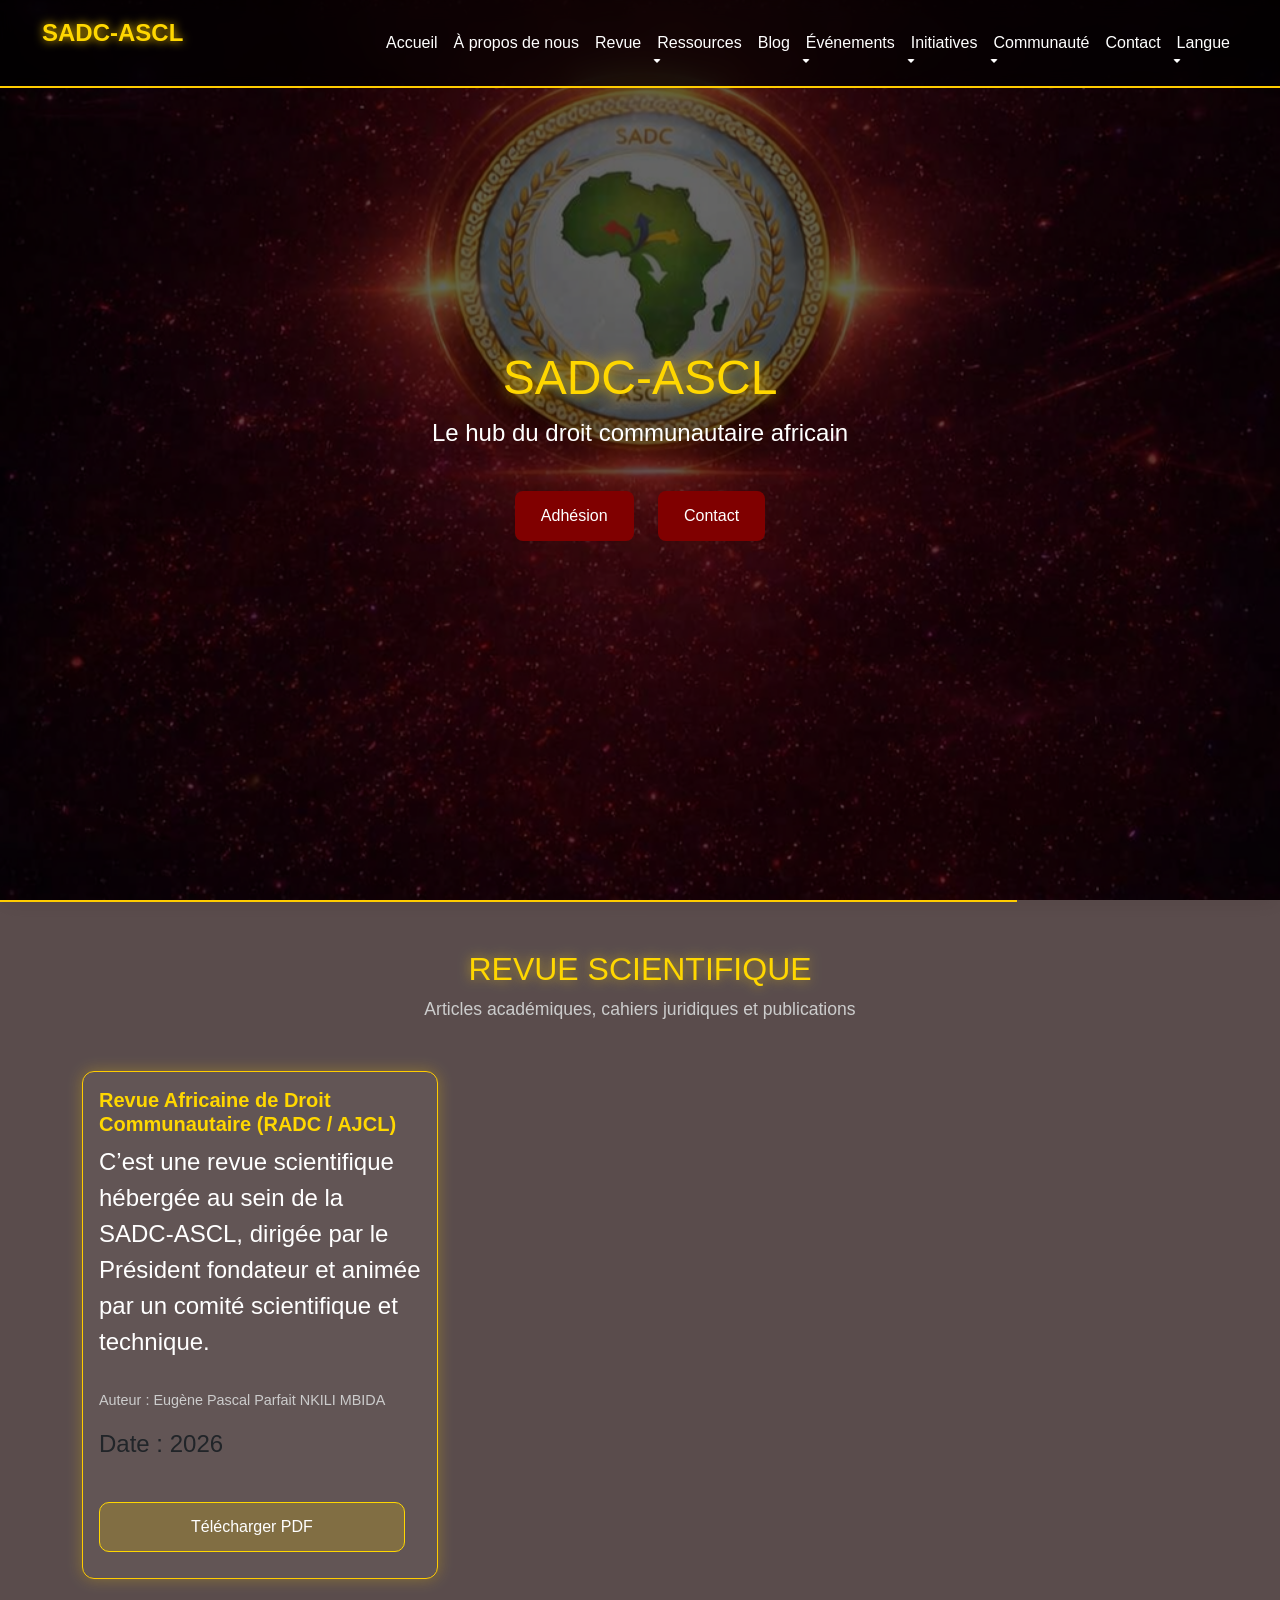
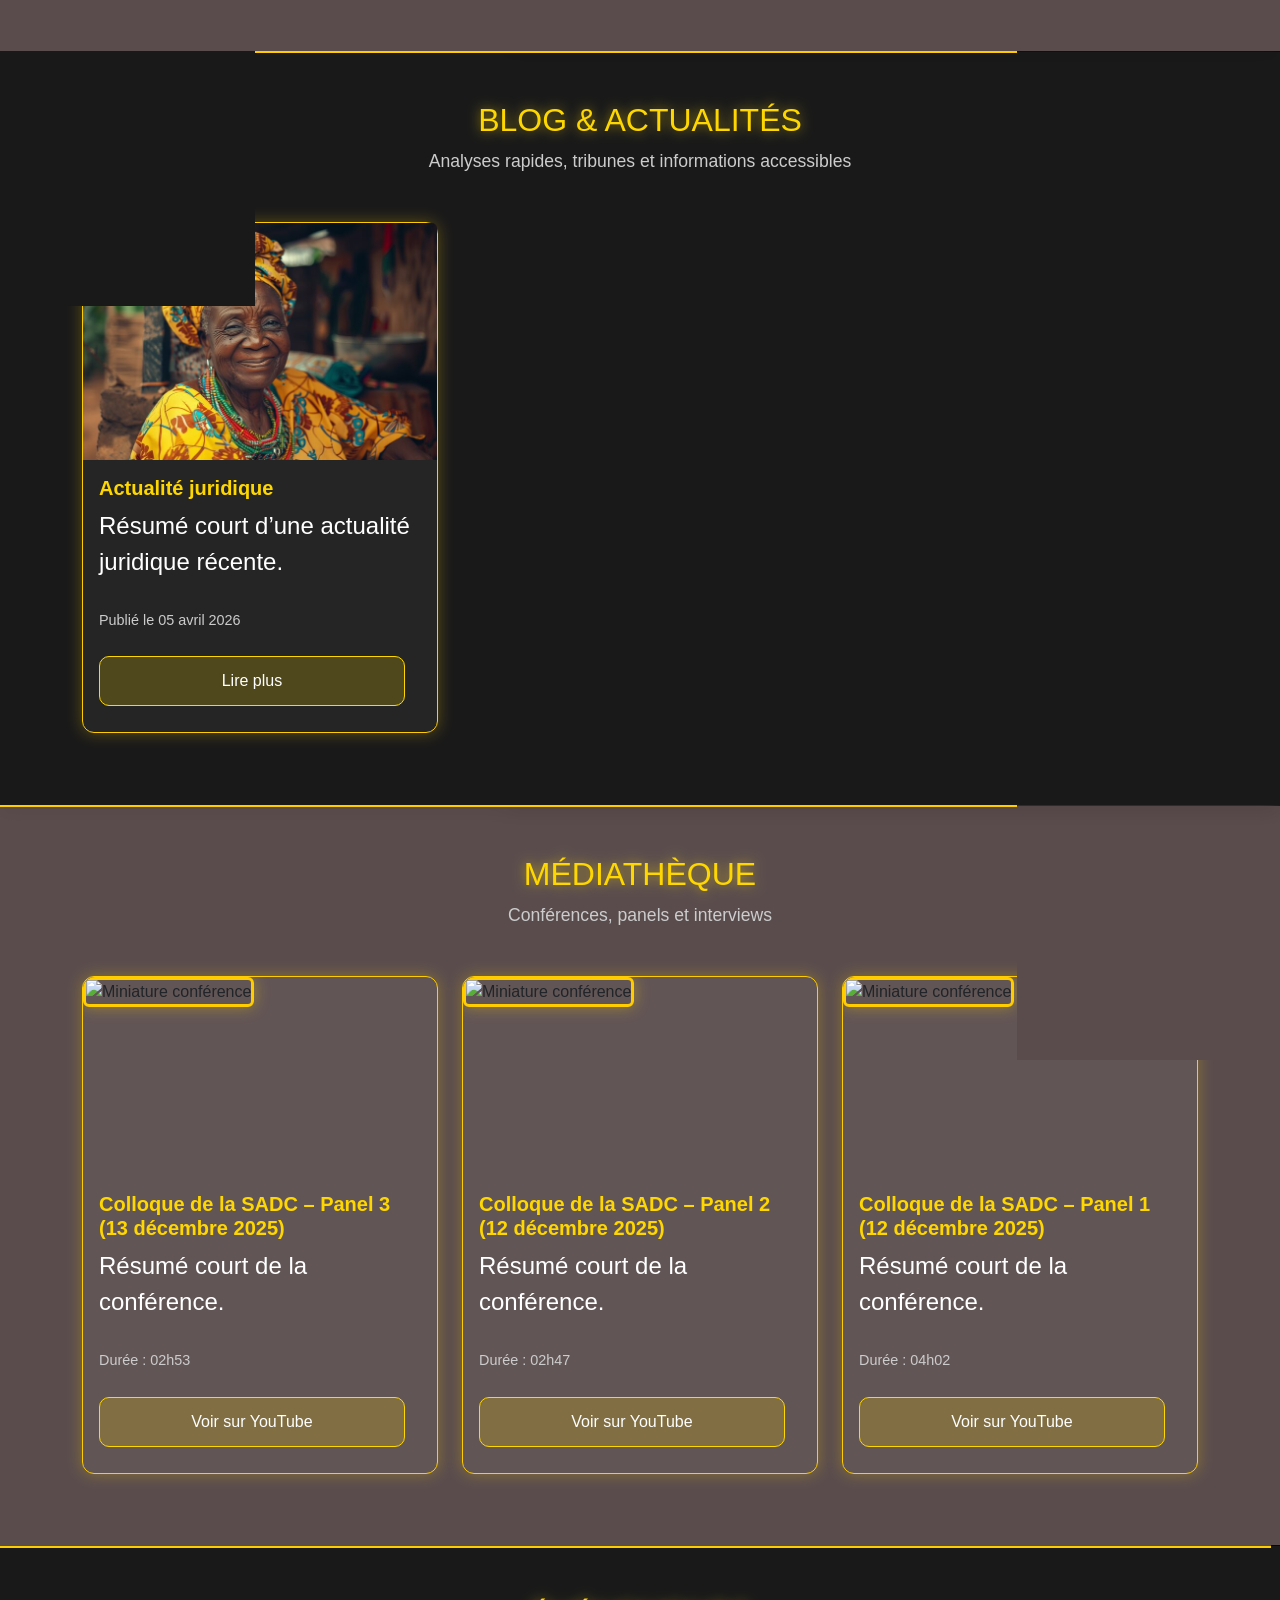
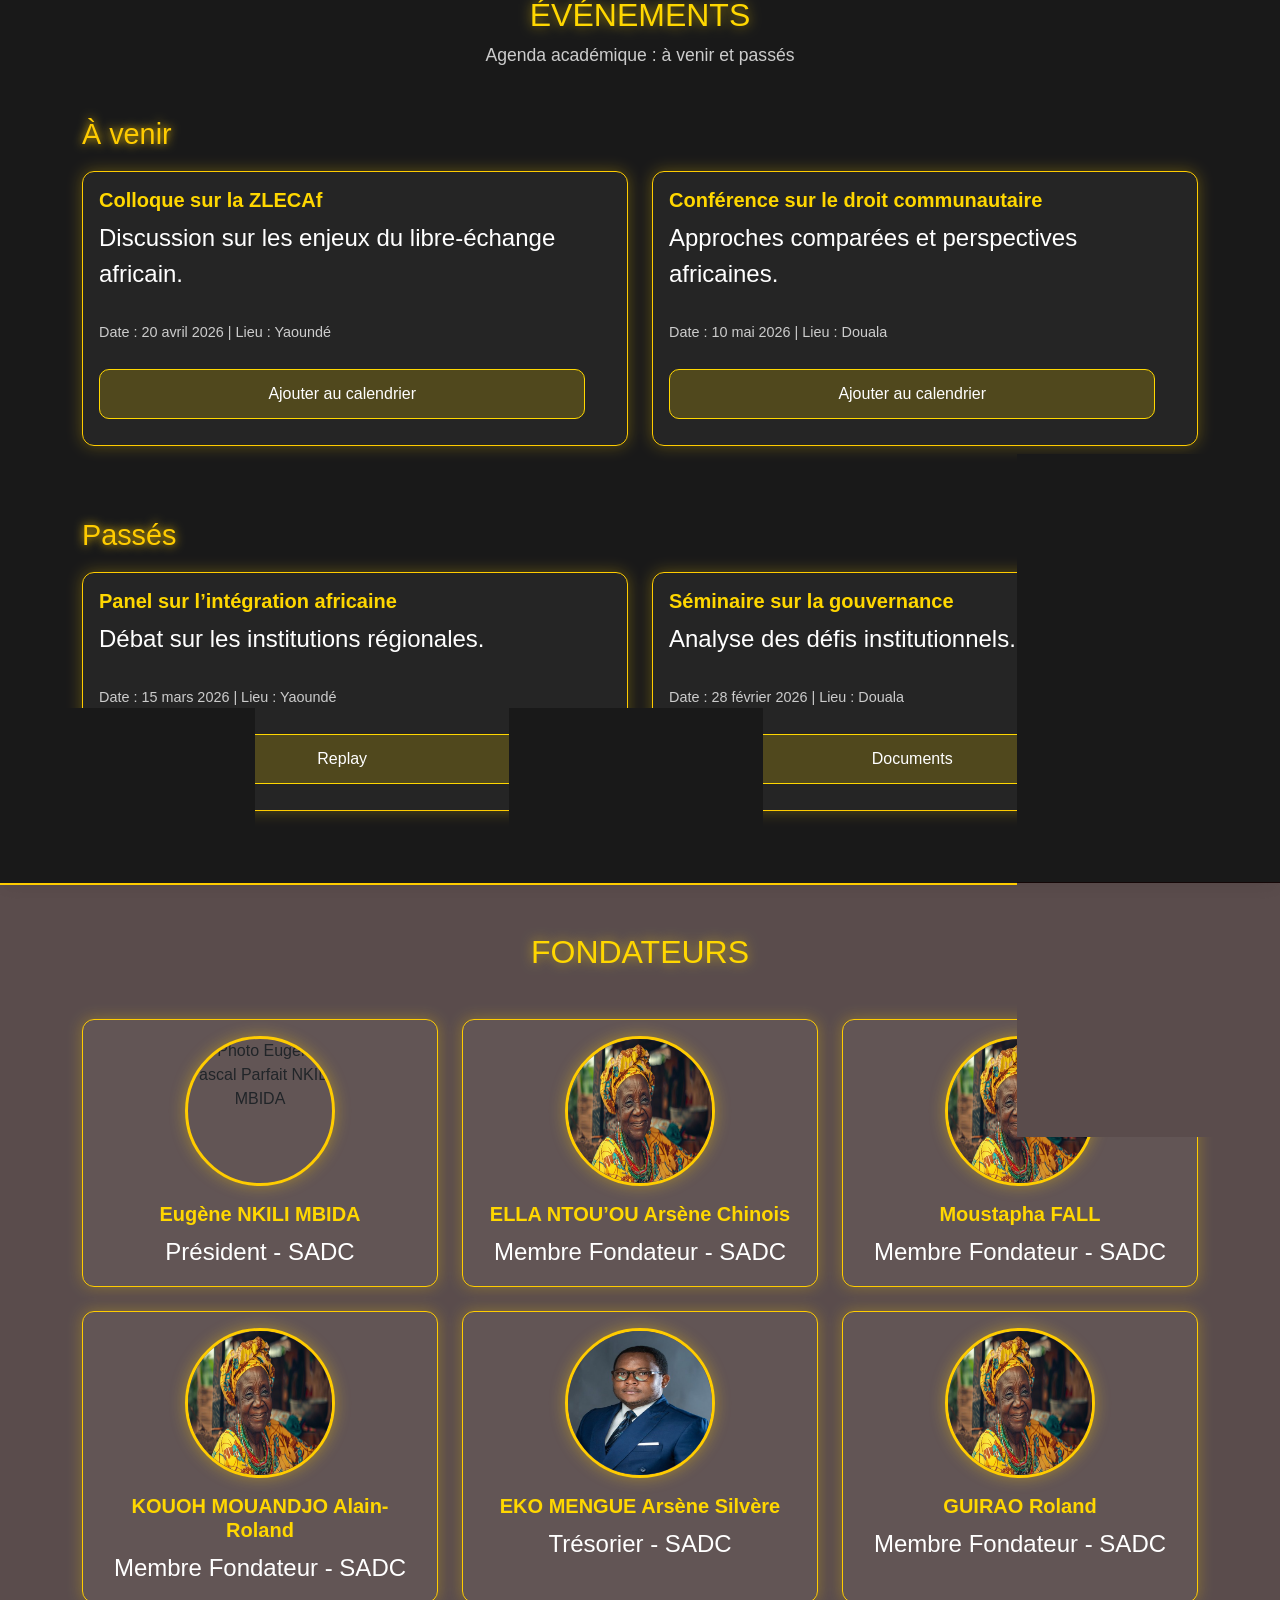
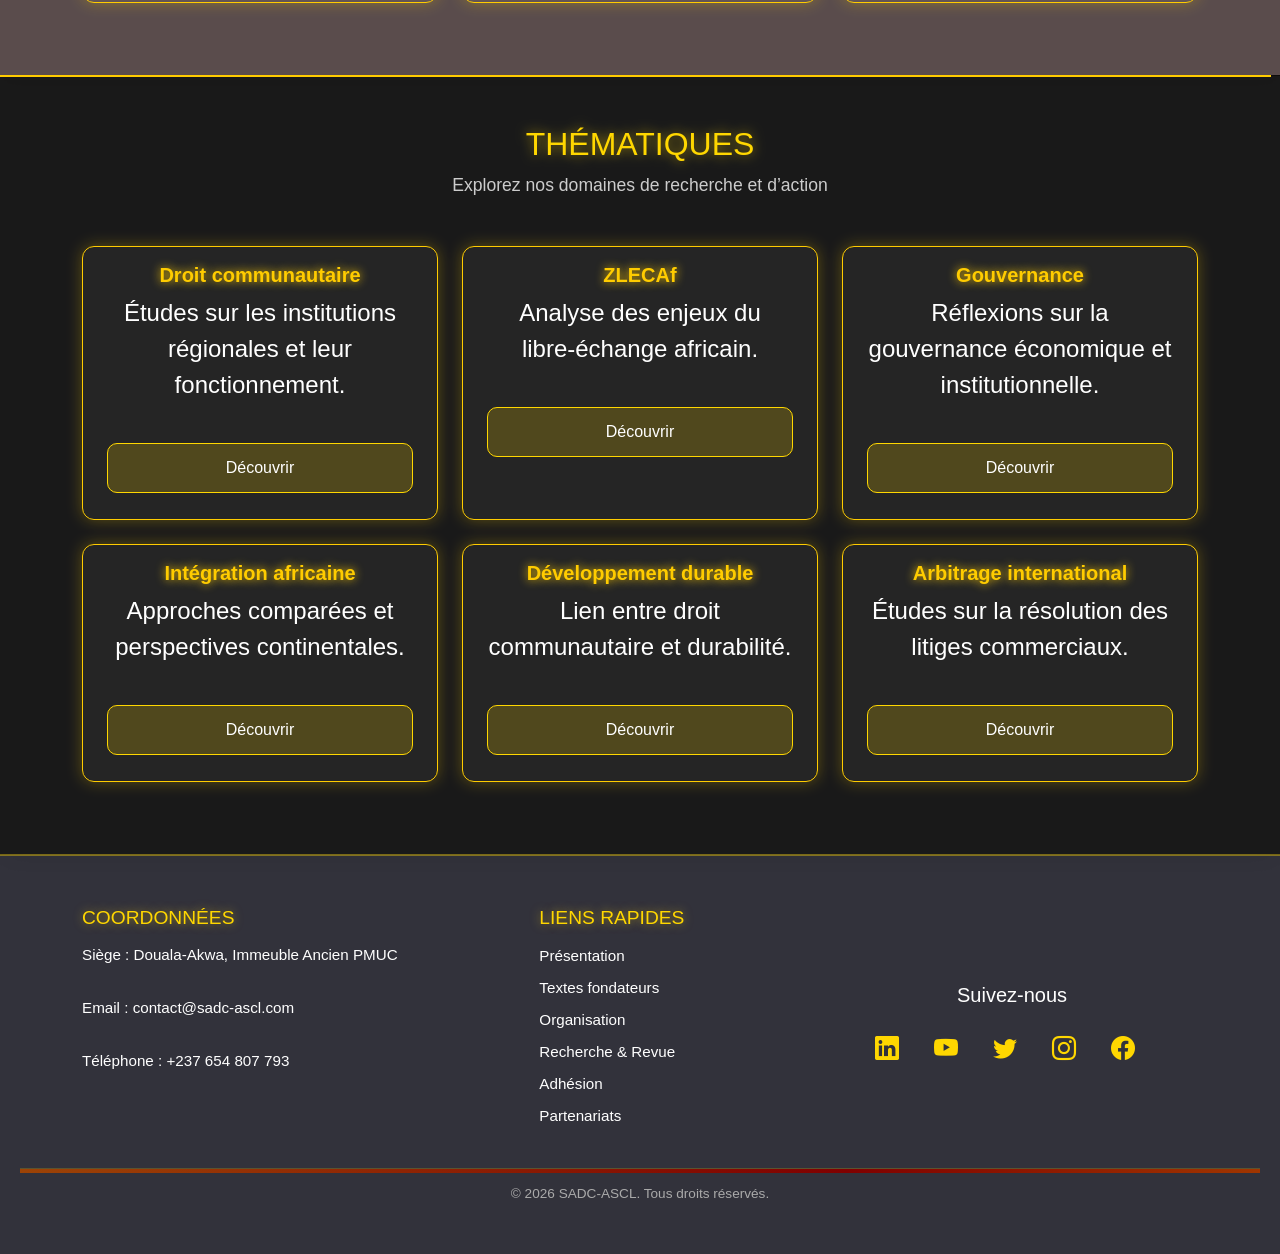
==== index.html @ ed67053f "Update index.html" ====
<!DOCTYPE html>
<html lang="fr">
<head>
    <meta charset="UTF-8">
    <meta name="viewport" content="width=device-width, initial-scale=1.0">
    <title>SADC-ASCL</title>
    <link href="https://cdn.jsdelivr.net/npm/bootstrap@5.3.2/dist/css/bootstrap.min.css" rel="stylesheet">
    <link rel="stylesheet" href="./css/style.css">
    <link rel="stylesheet" href="https://cdn.jsdelivr.net/npm/bootstrap-icons@1.11.3/font/bootstrap-icons.css">
</head>
<body> 

    <!-- Hero Section -->
    <header class="hero">
        <div class="overlay">
            <div class="hero-content">
                <h1 data-i18n="hero-title">SADC-ASCL</h1>
                <p data-i18n="hero-subtitle">Le hub du droit communautaire africain</p>
                <div class="buttons">
                    <a href="/adhesion.html" class="btn" data-i18n="adhesion">Adhésion</a>
                    <a href="/contact.html" class="btn" data-i18n="contact">Contact</a>
                </div>
            </div>
        </div>
    </header>

    <nav class="navbar navbar-expand-lg navbar-dark fixed-top custom-navbar">
        <div class="container-fluid">
            <a class="navbar-brand logo" href="#">SADC-ASCL</a>
            <button class="navbar-toggler" type="button" data-bs-toggle="collapse" data-bs-target="#navbarNav"
                aria-controls="navbarNav" aria-expanded="false" aria-label="Toggle navigation">
                <span class="navbar-toggler-icon"></span>
            </button>
            <div class="collapse navbar-collapse justify-content-end" id="navbarNav">
                <ul class="navbar-nav ms-auto">
                    <li class="nav-item"><a class="nav-link" data-i18n="accueil" href="#">Accueil</a></li>
                    <li class="nav-item"><a class="nav-link" data-i18n="apropos" href="/about.html">A propos de nous</a></li>
                    <li class="nav-item"><a class="nav-link" data-i18n="revue" href="/revue.html">Revue</a></li>
                    <li class="nav-item dropdown">
                        <a class="nav-link dropdown-toggle" data-i18n="ressources" href="" role="button" data-bs-toggle="dropdown">Ressources</a>
                        <ul class="dropdown-menu">
                            <li><a class="dropdown-item" data-i18n="mediatheque" href="/mediatheque.html">Médiathèque</a></li>
                            <li><a class="dropdown-item" data-i18n="bibliotheque" href="/bibliotheque.html">Bibliothèque</a></li>
                        </ul>
                    </li>
                    <li class="nav-item"><a class="nav-link" data-i18n="blog" href="/blog.html">Blog</a></li>
                    <!-- <li class="nav-item"><a class="nav-link" data-i18n="institutionnel" href="/institutionnel.html">Institutionnel</a></li> -->
                    <li class="nav-item dropdown">
                        <a class="nav-link dropdown-toggle" data-i18n="evenements" href="" role="button" data-bs-toggle="dropdown">Événements</a>
                        <ul class="dropdown-menu">
                            <li><a class="dropdown-item" data-i18n="evenements-permanents" href="/evenements-permanents.html">Permanents</a></li>
                            <li><a class="dropdown-item" data-i18n="evenements-occasionnels" href="/evenements-occasionnels.html">Occasionnels</a></li>
                        </ul>
                    </li>
                    <li class="nav-item dropdown">
                        <a class="nav-link dropdown-toggle" data-i18n="initiatives" href="" role="button" data-bs-toggle="dropdown">Initiatives</a>
                        <ul class="dropdown-menu">
                            <li><a class="dropdown-item" data-i18n="projets" href="/projets.html">Projets</a></li>
                            <li><a class="dropdown-item" data-i18n="formations" href="/formations.html">Formations</a></li>
                        </ul>
                    </li>
                    <li class="nav-item dropdown">
                        <a class="nav-link dropdown-toggle" data-i18n="communaute" href="" role="button" data-bs-toggle="dropdown">Communauté</a>
                        <ul class="dropdown-menu">
                            <li><a class="dropdown-item" data-i18n="adhesion" href="/adhesion.html">Adhésion</a></li>
                            <li><a class="dropdown-item" data-i18n="galerie-communautaristes" href="/intervenants.html">Galerie des communautaristes</a></li>
                        </ul>
                    </li>
                    <li class="nav-item"><a class="nav-link" data-i18n="contact" href="/contact.html">Contact</a></li>
                    <li class="nav-item dropdown">
                        <a class="nav-link dropdown-toggle" data-i18n="langue" href="#" id="langDropdown" role="button" data-bs-toggle="dropdown">🌐Langue</a>
                        <ul class="dropdown-menu">
                            <li><a class="dropdown-item" href="#" onclick="setLanguage('fr')">Français</a></li>
                            <li><a class="dropdown-item" href="#" onclick="setLanguage('en')">English</a></li>
                            <li><a class="dropdown-item" href="#" onclick="setLanguage('sw')">Swahili</a></li>
                            <li><a class="dropdown-item" href="#" onclick="setLanguage('ar')">العربية</a></li>
                        </ul>
                    </li>
                </ul>
            </div>
        </div>
    </nav>

    <!-- Section Revue -->
    <section id="revue" class="py-5 revue-section">
        <div class="container">
            <div class="text-center mb-5">
                <h2 class="section-title" data-i18n="revue-title">Revue Scientifique</h2>
                <p class="section-subtitle" data-i18n="revue-subtitle">Articles académiques, cahiers juridiques et publications</p>
            </div>

            <!-- Grille d’articles -->
            <div class="row">
                <!-- Duplique ce bloc pour chaque article -->
                <div class="col-md-4 mb-4">
                    <div class="card futuristic-card h-100">
                        <div class="card-body">
                            <h5 class="card-title" data-i18n="article-title">Revue Africaine de Droit Communautaire (RADC / AJCL)</h5>
                            <p class="card-text" data-i18n="article-summary">C’est une revue scientifique hébergée au sein de la SADC‑ASCL, dirigée par le Président fondateur et animée par un comité scientifique et technique.</p>
                            <p class="card-meta" data-i18n="article-author">Auteur : Eugène Pascal Parfait NKILI MBIDA</p>
                            <p data-i18n="article-date">Date : 2026</p>
                            <a href="" class="btn btn-custom" data-i18n="article-download">Télécharger PDF</a>
                        </div>
                    </div>
                </div> 
            </div>
        </div>
    </section>

    <!-- Section Blog -->
    <section id="blog" class="py-5 blog-section">
        <div class="container">
            <div class="text-center mb-5">
                <h2 class="section-title" data-i18n="blog-title">Blog & Actualités</h2>
                <p class="section-subtitle" data-i18n="blog-subtitle">Analyses rapides, tribunes et informations accessibles</p>
            </div>

            <div class="row">
                <!-- Exemple d’article de blog -->
                <div class="col-md-4 mb-4">
                    <div class="card futuristic-card h-100">
                        <img src="./assets/img.jpg" class="card-img-top" alt="Image article">
                        <div class="card-body">
                            <h5 class="card-title" data-i18n="blog-article1-title">Actualité juridique</h5>
                            <p class="card-text" data-i18n="blog-article1-summary">Résumé court d’une actualité juridique récente.</p>
                            <p class="card-meta" data-i18n="blog-article1-date">Publié le 05 avril 2026</p>
                            <a href="#" class="btn btn-custom" data-i18n="blog-readmore">Lire plus</a>
                        </div>
                    </div>
                </div>
            </div>
        </div>
    </section>

    <!-- Section Médiathèque -->
    <section id="mediatheque" class="py-5 mediatheque-section">
        <div class="container">
            <div class="text-center mb-5">
                <h2 class="section-title" data-i18n="mediatheque-title">Médiathèque</h2>
                <p class="section-subtitle" data-i18n="mediatheque-subtitle">Conférences, panels et interviews</p>
            </div>

            <div class="row">
                <!-- Vidéo 1 -->
                <div class="col-md-4 mb-4">
                    <div class="card futuristic-card h-100">
                        <div class="video-container">
                            <img src="./assets/Logo de la SADC.png" alt="Miniature conférence" class="img-fluid rounded futuristic-thumbnail">
                        </div>
                        <div class="card-body">
                            <h5 class="card-title" data-i18n="mediatheque-video1-title">Colloque de la SADC – Panel 3 (13 décembre 2025)</h5>
                            <p class="card-text" data-i18n="mediatheque-video1-summary">Résumé court de la conférence.</p>
                            <p class="card-meta" data-i18n="mediatheque-video1-duration">Durée : 02h53</p>
                            <a href="https://www.youtube.com/live/DxWmZ6jyuDQ?si=tzKCaST_6LSvGcA1" target="_blank" class="btn btn-custom" data-i18n="mediatheque-watch">Voir sur YouTube</a>
                        </div>
                    </div>
                </div>

                <!-- Vidéo 2 -->
                <div class="col-md-4 mb-4">
                    <div class="card futuristic-card h-100">
                        <div class="video-container">
                            <img src="./assets/Logo de la SADC.png" alt="Miniature conférence" class="img-fluid rounded futuristic-thumbnail">
                        </div>
                        <div class="card-body">
                            <h5 class="card-title" data-i18n="mediatheque-video2-title">Colloque de la SADC – Panel 2 (12 décembre 2025)</h5>
                            <p class="card-text" data-i18n="mediatheque-video2-summary">Résumé court de la conférence.</p>
                            <p class="card-meta" data-i18n="mediatheque-video2-duration">Durée : 02h47</p>
                            <a href="https://www.youtube.com/live/-2IU2ZiYaY0?si=SwjMTvfWTmywHngA" target="_blank" class="btn btn-custom" data-i18n="mediatheque-watch">Voir sur YouTube</a>
                        </div>
                    </div>
                </div>

                <!-- Vidéo 3 -->
                <div class="col-md-4 mb-4">
                    <div class="card futuristic-card h-100">
                        <div class="video-container">
                            <img src="./assets/Logo de la SADC.png" alt="Miniature conférence" class="img-fluid rounded futuristic-thumbnail">
                        </div>
                        <div class="card-body">
                            <h5 class="card-title" data-i18n="mediatheque-video3-title">Colloque de la SADC – Panel 1 (12 décembre 2025)</h5>
                            <p class="card-text" data-i18n="mediatheque-video3-summary">Résumé court de la conférence.</p>
                            <p class="card-meta" data-i18n="mediatheque-video3-duration">Durée : 04h02</p>
                            <a href="https://www.youtube.com/watch?v=m-b2nUVpsqo" target="_blank" class="btn btn-custom" data-i18n="mediatheque-watch">Voir sur YouTube</a>
                        </div>
                    </div>
                </div>
            </div>
        </div>
    </section>

    <!-- Section Événements -->
    <section id="evenements" class="py-5 evenements-section">
        <div class="container">
            <div class="text-center mb-5">
                <h2 class="section-title" data-i18n="evenements-title">Événements</h2>
                <p class="section-subtitle" data-i18n="evenements-subtitle">Agenda académique : à venir et passés</p>
            </div>

            <!-- Événements à venir -->
            <div class="mb-5">
                <h3 class="sub-block-title" data-i18n="evenements-upcoming">À venir</h3>
                <div class="row">
                    <div class="col-md-6 mb-4">
                        <div class="card futuristic-card h-100">
                            <div class="card-body">
                                <h5 class="card-title" data-i18n="evenements-upcoming1-title">Colloque sur la ZLECAf</h5>
                                <p class="card-text" data-i18n="evenements-upcoming1-summary">Discussion sur les enjeux du libre-échange africain.</p>
                                <p class="card-meta" data-i18n="evenements-upcoming1-meta">Date : 20 avril 2026 | Lieu : Yaoundé</p>
                                <a href="https://calendar.google.com/calendar/render?action=TEMPLATE&text=Colloque+ZLECAf&dates=20260420T090000/20260420T120000&details=Discussion+sur+les+enjeux+du+libre-échange+africain&location=Yaoundé"
                                    target="_blank" class="btn btn-custom" data-i18n="evenements-add-calendar">
                                    Ajouter au calendrier
                                </a>
                            </div>
                        </div>
                    </div>

                    <div class="col-md-6 mb-4">
                        <div class="card futuristic-card h-100">
                            <div class="card-body">
                                <h5 class="card-title" data-i18n="evenements-upcoming2-title">Conférence sur le droit communautaire</h5>
                                <p class="card-text" data-i18n="evenements-upcoming2-summary">Approches comparées et perspectives africaines.</p>
                                <p class="card-meta" data-i18n="evenements-upcoming2-meta">Date : 10 mai 2026 | Lieu : Douala</p>
                                <a href="https://calendar.google.com/calendar/render?action=TEMPLATE&text=Conference+Droit+Communautaire&dates=20260510T090000/20260510T120000&details=Approches+comparées+et+perspectives+africaines&location=Douala"
                                    target="_blank" class="btn btn-custom" data-i18n="evenements-add-calendar">
                                    Ajouter au calendrier
                                </a>
                            </div>
                        </div>
                    </div>
                </div>
            </div>

            <!-- Événements passés -->
            <div>
                <h3 class="sub-block-title" data-i18n="evenements-past">Passés</h3>
                <div class="row">
                    <div class="col-md-6 mb-4">
                        <div class="card futuristic-card h-100">
                            <div class="card-body">
                                <h5 class="card-title" data-i18n="evenements-past1-title">Panel sur l’intégration africaine</h5>
                                <p class="card-text" data-i18n="evenements-past1-summary">Débat sur les institutions régionales.</p>
                                <p class="card-meta" data-i18n="evenements-past1-meta">Date : 15 mars 2026 | Lieu : Yaoundé</p>
                                <a href="https://www.youtube.com/watch?v=m-b2nUVpsqo" target="_blank" class="btn btn-custom" data-i18n="evenements-replay">Replay</a>
                            </div>
                        </div>
                    </div>

                    <div class="col-md-6 mb-4">
                        <div class="card futuristic-card h-100">
                            <div class="card-body">
                                <h5 class="card-title" data-i18n="evenements-past2-title">Séminaire sur la gouvernance</h5>
                                <p class="card-text" data-i18n="evenements-past2-summary">Analyse des défis institutionnels.</p>
                                <p class="card-meta" data-i18n="evenements-past2-meta">Date : 28 février 2026 | Lieu : Douala</p>
                                <a href="#" class="btn btn-custom" data-i18n="evenements-documents">Documents</a>
                            </div>
                        </div>
                    </div>
                </div>
            </div>

        </div>
    </section>

    <!-- Fondateurs -->
    <section id="fondateurs" class="py-5 intervenants-section">  
        <div class="container">  
            <div class="text-center mb-5">  
                <h2 class="section-title" data-i18n="fondateurs_title">Fondateurs</h2>
            </div>            
            <div class="row">

                <!-- NKILI -->
                <div class="col-md-4 mb-4">
                    <div class="card futuristic-card h-100 text-center">    
                        <img src="./assets/presi_pascal.jpg" alt="Photo Eugène Pascal Parfait NKILI MBIDA"
                        class="img-fluid rounded-circle mx-auto mt-3 futuristic-thumbnail"
                        style="width:150px; height:150px;">
                        <div class="card-body">
                            <h5 class="card-title" data-i18n="">Eugène NKILI MBIDA</h5>
                            <p class="card-text" data-i18n="fondateur_nkili_poste">Président - SADC</p>
                            <!-- <button class="btn btn-custom" data-bs-toggle="modal" data-bs-target="#bioNkili" data-i18n="voir_plus">Voir plus</button> -->
                        </div>
                    </div>
                </div>

                <!-- ELLA -->
                <div class="col-md-4 mb-4">
                    <div class="card futuristic-card h-100 text-center">
                        <img src="./assets/img.jpg" alt="Photo Arsène Chinois ELLA NTOU’OU"
                        class="img-fluid rounded-circle mx-auto mt-3 futuristic-thumbnail"
                        style="width:150px; height:150px;">
                        <div class="card-body">
                            <h5 class="card-title" data-i18n="">ELLA NTOU’OU Arsène Chinois</h5>
                            <p class="card-text" data-i18n="fondateur_ella_poste">Membre Fondateur - SADC</p>
                            <!-- <button class="btn btn-custom" data-bs-toggle="modal" data-bs-target="#bioElla" data-i18n="voir_plus">Voir plus</button> -->
                        </div>
                    </div>
                </div>

                <!-- FALL -->
                <div class="col-md-4 mb-4">
                    <div class="card futuristic-card h-100 text-center">
                        <img src="./assets/img.jpg" alt="Photo Moustapha FALL"
                        class="img-fluid rounded-circle mx-auto mt-3 futuristic-thumbnail"
                        style="width:150px; height:150px;">
                        <div class="card-body">
                            <h5 class="card-title" data-i18n="">Moustapha FALL</h5>
                            <p class="card-text" data-i18n="fondateur_fall_poste">Membre Fondateur - SADC</p>
                            <!-- <button class="btn btn-custom" data-bs-toggle="modal" data-bs-target="#bioFall" data-i18n="voir_plus">Voir plus</button> -->
                        </div>
                    </div>
                </div>

                <!-- KOUOH -->
                <div class="col-md-4 mb-4">
                    <div class="card futuristic-card h-100 text-center">
                        <img src="./assets/img.jpg" alt="Photo KOUOH MOUANDJO Alain-Roland"
                        class="img-fluid rounded-circle mx-auto mt-3 futuristic-thumbnail"
                        style="width:150px; height:150px;">
                        <div class="card-body">
                            <h5 class="card-title" data-i18n="">KOUOH MOUANDJO Alain-Roland</h5>
                            <p class="card-text" data-i18n="fondateur_kouoh_poste">Membre Fondateur - SADC</p>
                            <!-- <button class="btn btn-custom" data-bs-toggle="modal" data-bs-target="#bioKouoh" data-i18n="voir_plus">Voir plus</button> -->
                        </div>
                    </div>
                </div>

                <!-- EKO -->
                <div class="col-md-4 mb-4">
                    <div class="card futuristic-card h-100 text-center">
                        <img src="./assets/treso_sadc_eko.jpg" alt="Photo EKO MENGUE Arsène Silvère"
                        class="img-fluid rounded-circle mx-auto mt-3 futuristic-thumbnail"
                        style="width:150px; height:150px;">
                        <div class="card-body">
                            <h5 class="card-title" data-i18n="">EKO MENGUE Arsène Silvère</h5>
                            <p class="card-text" data-i18n="fondateur_eko_poste">Trésorier - SADC</p>
                            <!-- <button class="btn btn-custom" data-bs-toggle="modal" data-bs-target="#bioEko" data-i18n="voir_plus">Voir plus</button> -->
                        </div>
                    </div>
                </div>

                <!-- GUIRAO -->
                <div class="col-md-4 mb-4">
                    <div class="card futuristic-card h-100 text-center">
                        <img src="./assets/img.jpg" alt="Photo GUIRAO Roland"
                        class="img-fluid rounded-circle mx-auto mt-3 futuristic-thumbnail"
                        style="width:150px; height:150px;">
                        <div class="card-body">
                            <h5 class="card-title" data-i18n="">GUIRAO Roland</h5>
                            <p class="card-text" data-i18n="fondateur_guirao_poste">Membre Fondateur - SADC</p>
                            <!-- <button class="btn btn-custom" data-bs-toggle="modal" data-bs-target="#bioGuirao" data-i18n="voir_plus">Voir plus</button> -->
                        </div>
                    </div>
                </div>
            </div>
        </div>
    </section>

<!-- Modales Fondateurs-->
    <!-- Modale NKILI -->
    <div class="modal fade" id="bioNkili" tabindex="-1" aria-hidden="true">
        <div class="modal-dialog modal-dialog-centered">
            <div class="modal-content futuristic-modal">
                <div class="modal-header">
                    <h5 class="modal-title"><strong data-i18n="nom">Nom :</strong> Eugène NKILI MBIDA</h5>
                    <button type="button" class="btn-close btn-close-white" data-bs-dismiss="modal"></button>
                </div>
                <div class="modal-body">
                    <p data-i18n="poste_president"><strong data-i18n="titre">Titre :</strong> Président - SADC │ Magistrat │ Arbitre │ Ph.D en Droit public</p>
                    <h6 data-i18n="reseaux">Réseaux sociaux :</h6>
                    <div class="social-icons">
                        <a href="#" class="social-link"><i class="bi bi-facebook"></i></a>
                        <a href="#" class="social-link"><i class="bi bi-linkedin"></i></a>
                    </div>
                    <div class="text-center mt-3">
                        <button class="btn btn-custom" data-i18n="voir-bio">Voir ma bio</button>
                    </div>
                </div>
                <div class="modal-footer">
                    <button type="button" class="btn btn-custom" data-bs-dismiss="modal" data-i18n="fermer">Fermer</button>
                </div>
            </div>
        </div>
    </div>                            

    <!-- Modale ELLA -->
    <div class="modal fade" id="bioElla" tabindex="-1" aria-hidden="true">
        <div class="modal-dialog modal-dialog-centered">
            <div class="modal-content futuristic-modal">
                <div class="modal-header">
                    <h5 class="modal-title"><strong data-i18n="nom">Nom :</strong> ELLA NTOU’OU Arsène Chinois</h5>
                    <button type="button" class="btn-close btn-close-white" data-bs-dismiss="modal"></button>
                </div>
                <div class="modal-body">
                    <p data-i18n="poste_membre"><strong>Titre :</strong> Membre Fondateur - SADC</p>
                    <h6 data-i18n="reseaux">Réseaux sociaux :</h6>
                    <div class="social-icons">
                        <a href="#" class="social-link"><i class="bi bi-facebook"></i></a>
                        <a href="#" class="social-link"><i class="bi bi-linkedin"></i></a>
                    </div>
                    <div class="text-center mt-3">
                        <button class="btn btn-custom" data-i18n="voir-bio">Voir ma bio</button>
                    </div>
                </div>
                <div class="modal-footer">
                    <button type="button" class="btn btn-custom" data-bs-dismiss="modal" data-i18n="fermer">Fermer</button>
                </div>
            </div>
        </div>
    </div>
    
    <!-- Modale Moustapha FALL -->
    <div class="modal fade" id="bioFall" tabindex="-1" aria-hidden="true">
        <div class="modal-dialog modal-dialog-centered">
            <div class="modal-content futuristic-modal">
                <div class="modal-header">
                    <h5 class="modal-title" data-i18n=""><strong>Nom :</strong> Moustapha FALL</h5>
                    <button type="button" class="btn-close btn-close-white" data-bs-dismiss="modal"></button>
                </div>
                <div class="modal-body">
                    <p data-i18n="poste_membre"><strong>Titre :</strong> Membre Fondateur - SADC</p>
                    <h6 data-i18n="reseaux">Réseaux sociaux :</h6>
                    <div class="social-icons">
                        <a href="#" class="social-link"><i class="bi bi-facebook"></i></a>
                        <a href="#" class="social-link"><i class="bi bi-linkedin"></i></a>
                    </div>
                    <div class="text-center mt-3">
                        <button class="btn btn-custom" data-i18n="voir-bio">Voir ma bio</button>
                    </div>
                </div>
                <div class="modal-footer">
                    <button type="button" class="btn btn-custom" data-bs-dismiss="modal" data-i18n="fermer">Fermer</button>
                </div>
            </div>
        </div>
    </div>

    <!-- Modale KOUOH MOUANDJO Alain-Roland -->
    <div class="modal fade" id="bioKouoh" tabindex="-1" aria-hidden="true">
        <div class="modal-dialog modal-dialog-centered">
            <div class="modal-content futuristic-modal">
                <div class="modal-header">
                    <h5 class="modal-title"><strong data-i18n="nom">Nom :</strong> KOUOH MOUANDJO Alain-Roland</h5>
                    <button type="button" class="btn-close btn-close-white" data-bs-dismiss="modal"></button>
                </div>
                <div class="modal-body">
                    <p data-i18n="poste_membre"><strong data-i18n="titre">Titre :</strong> Membre Fondateur - SADC</p>
                    <h6 data-i18n="reseaux">Réseaux sociaux :</h6>
                    <div class="social-icons">
                        <a href="#" class="social-link"><i class="bi bi-facebook"></i></a>
                        <a href="#" class="social-link"><i class="bi bi-linkedin"></i></a>
                    </div>
                    <div class="text-center mt-3">
                        <button class="btn btn-custom" data-i18n="voir-bio">Voir ma bio</button>
                    </div>
                </div>
                <div class="modal-footer">
                    <button type="button" class="btn btn-custom" data-bs-dismiss="modal" data-i18n="fermer">Fermer</button>
                </div>
            </div>
        </div>
    </div>

    <!-- Modale EKO MENGUE Arsène Silvère -->
    <div class="modal fade" id="bioEko" tabindex="-1" aria-hidden="true">
        <div class="modal-dialog modal-dialog-centered">
            <div class="modal-content futuristic-modal">
                <div class="modal-header">
                    <h5 class="modal-title"><strong data-i18n="nom">Nom :</strong> EKO MENGUE Arsène Silvère</h5>
                    <button type="button" class="btn-close btn-close-white" data-bs-dismiss="modal"></button>
                </div>
                <div class="modal-body">
                    <p  data-i18n="tresorier"><strong data-i18n="titre">Titre :</strong> Trésorier - SADC</p>
                    <h6 data-i18n="reseaux">Réseaux sociaux :</h6>
                    <div class="social-icons">
                        <a href="#" class="social-link"><i class="bi bi-facebook"></i></a>
                        <a href="#" class="social-link"><i class="bi bi-linkedin"></i></a>
                    </div>
                    <div class="text-center mt-3">
                        <button class="btn btn-custom" data-i18n="voir-bio">Voir ma bio</button>
                    </div>
                </div>
                <div class="modal-footer">
                    <button type="button" class="btn btn-custom" data-bs-dismiss="modal" data-i18n="fermer">Fermer</button>
                </div>
            </div>
        </div>
    </div>

    <!-- Modale GUIRAO Roland -->
    <div class="modal fade" id="bioGuirao" tabindex="-1" aria-hidden="true">
        <div class="modal-dialog modal-dialog-centered">
            <div class="modal-content futuristic-modal">
                <div class="modal-header">
                    <h5 class="modal-title" data-i18n=""><strong data-i18n="nom">Nom :</strong> GUIRAO Roland</h5>
                    <button type="button" class="btn-close btn-close-white" data-bs-dismiss="modal"></button>
                </div>
                <div class="modal-body">
                    <p data-i18n="poste-membre"><strong data-i18n="titre">Titre :</strong> Membre Fondateur - SADC</p>
                    <h6 reseau>Réseaux sociaux :</h6>
                    <div class="social-icons">
                        <a href="#" class="social-link"><i class="bi bi-facebook"></i></a>
                        <a href="#" class="social-link"><i class="bi bi-linkedin"></i></a>
                    </div>
                    <div class="text-center mt-3">
                        <button class="btn btn-custom">Voir ma bio</button>
                    </div>
                </div>
                <div class="modal-footer">
                    <button type="button" class="btn btn-custom" data-bs-dismiss="modal">Fermer</button>
                </div>
            </div>
        </div>
    </div>

    <!-- Section Thématiques -->
    <section id="thematiques" class="py-5 thematiques-section">
        <div class="container">
            <div class="text-center mb-5">
                <h2 class="section-title" data-i18n="thematiques-title">Thématiques</h2>
                <p class="section-subtitle" data-i18n="thematiques-subtitle">Explorez nos domaines de recherche et d’action</p>
            </div>

            <div class="row">
                <!-- Thématique 1 -->
                <div class="col-md-4 mb-4">
                    <div class="card futuristic-card h-100 text-center">
                        <div class="card-body">
                            <h5 class="card-title" data-i18n="thematiques1-title">Droit communautaire</h5>
                            <p class="card-text" data-i18n="thematiques1-summary">Études sur les institutions régionales et leur fonctionnement.</p>
                            <a href="#" class="btn btn-custom" data-i18n="thematiques-discover">Découvrir</a>
                        </div>
                    </div>
                </div>

                <!-- Thématique 2 -->
                <div class="col-md-4 mb-4">
                    <div class="card futuristic-card h-100 text-center">
                        <div class="card-body">
                            <h5 class="card-title" data-i18n="thematiques2-title">ZLECAf</h5>
                            <p class="card-text" data-i18n="thematiques2-summary">Analyse des enjeux du libre-échange africain.</p>
                            <a href="#" class="btn btn-custom" data-i18n="thematiques-discover">Découvrir</a>
                        </div>
                    </div>
                </div>

                <!-- Thématique 3 -->
                <div class="col-md-4 mb-4">
                    <div class="card futuristic-card h-100 text-center">
                        <div class="card-body">
                            <h5 class="card-title" data-i18n="thematiques3-title">Gouvernance</h5>
                            <p class="card-text" data-i18n="thematiques3-summary">Réflexions sur la gouvernance économique et institutionnelle.</p>
                            <a href="#" class="btn btn-custom" data-i18n="thematiques-discover">Découvrir</a>
                        </div>
                    </div>
                </div>
            </div>

            <div class="row">
                <!-- Thématique 4 -->
                <div class="col-md-4 mb-4">
                    <div class="card futuristic-card h-100 text-center">
                        <div class="card-body">
                            <h5 class="card-title" data-i18n="thematiques4-title">Intégration africaine</h5>
                            <p class="card-text" data-i18n="thematiques4-summary">Approches comparées et perspectives continentales.</p>
                            <a href="#" class="btn btn-custom" data-i18n="thematiques-discover">Découvrir</a>
                        </div>
                    </div>
                </div>

                <!-- Thématique 5 -->
                <div class="col-md-4 mb-4">
                    <div class="card futuristic-card h-100 text-center">
                        <div class="card-body">
                            <h5 class="card-title" data-i18n="thematiques5-title">Développement durable</h5>
                            <p class="card-text" data-i18n="thematiques5-summary">Lien entre droit communautaire et durabilité.</p>
                            <a href="#" class="btn btn-custom" data-i18n="thematiques-discover">Découvrir</a>
                        </div>
                    </div>
                </div>

                <!-- Thématique 6 -->
                <div class="col-md-4 mb-4">
                    <div class="card futuristic-card h-100 text-center">
                        <div class="card-body">
                            <h5 class="card-title" data-i18n="thematiques6-title">Arbitrage international</h5>
                            <p class="card-text" data-i18n="thematiques6-summary">Études sur la résolution des litiges commerciaux.</p>
                            <a href="#" class="btn btn-custom" data-i18n="thematiques-discover">Découvrir</a>
                        </div>
                    </div>
                </div>
            </div>
        </div>
    </section>

    <!-- Section Footer -->
    <footer class="footer-section">
        <div class="container">
            <div class="footer-grid">

                <!-- Colonne 2 : Coordonnées -->
                <div class="footer-col">
                    <h5 data-i18n="footer-coordonnees-title">Coordonnées</h5>
                    <p data-i18n="footer-address">Siège : Douala-Akwa, Immeuble Ancien PMUC</p>
                    <p data-i18n="footer-email">Email : <a href="mailto:contact@sadc-ascl.com" class="lien">contact@sadc-ascl.com</a></p>
                    <p data-i18n="footer-phone">Téléphone : +237 654 807 793</p>
                </div>

                <!-- Colonne 3 : Liens rapides -->
                <div class="footer-col">
                    <h5 data-i18n="footer-links-title">Liens rapides</h5>
                    <ul>
                        <li><a href="#presentation" data-i18n="footer-link-presentation">Présentation</a></li>
                        <li><a href="#textes-fondateurs" data-i18n="footer-link-textes">Textes fondateurs</a></li>
                        <li><a href="#organisation" data-i18n="footer-link-organisation">Organisation</a></li>
                        <li><a href="#recherche-revue" data-i18n="footer-link-recherche">Recherche & Revue</a></li>
                        <li><a href="#adhesion" data-i18n="footer-link-adhesion">Adhésion</a></li>
                        <li><a href="#partenariats" data-i18n="footer-link-partenariats">Partenariats</a></li>
                    </ul>
                </div>

                <!-- Colonne 4 : Réseaux sociaux -->
                <div class="col-md-4 text-center d-flex flex-column justify-content-center">
                    <h5 class="mb-4 text-white" data-i18n="contact-social-title">Suivez-nous</h5>
                    <div class="social-icons">
                        <a href="https://www.linkedin.com/in/sadc-ascl-african-society-of-community-law-3615ab246?utm_source=share_via&utm_content=profile&utm_medium=member_android" target="_blank" class="social-link"><i class="bi bi-linkedin"></i></a>
                        <a href="https://youtube.com/@sadc-asclofficiel4749?si=rAg_fDlu4c8XxcBp" target="_blank" class="social-link"><i class="bi bi-youtube"></i></a>
                        <a href="" target="_blank" class="social-link"><i class="bi bi-twitter"></i></a>
                        <a href="" target="_blank" class="social-link"><i class="bi bi-instagram"></i></a>
                        <a href="https://www.facebook.com/share/1AuuCuqL3t/" target="_blank" class="social-link"><i class="bi bi-facebook"></i></a>
                    </div>
                </div>
            </div>
        </div>

        <!-- Bas de page -->
        <div class="footer-bottom text-center mt-4">
            <p data-i18n="footer-bottom">&copy; 2026 SADC-ASCL. Tous droits réservés.</p>
        </div>
    </footer>

    <script src="https://cdn.jsdelivr.net/npm/bootstrap@5.3.2/dist/js/bootstrap.bundle.min.js"></script>
    <script src="./js/script.js"></script>

</body>
</html>
---- css/style.css ----
/* _______________________________________________________________________________________ */
/*                                                                                         */
/*                                         Footer du site                                  */
/* _______________________________________________________________________________________ */

/* Footer global */
.footer-section {
  background: rgba(15, 15, 25, 0.85);
  backdrop-filter: blur(12px);
  padding: 50px 20px;
  border-top: 2px solid rgba(255, 215, 0, 0.4);
}

/* Grille */
.footer-grid {
  display: flex;
  flex-wrap: wrap;
  justify-content: space-between;
  gap: 40px;
}

/* Colonnes */
.footer-col h5 {
  color: #FFD700;
  margin-bottom: 15px;
  font-size: 1.2rem;
  text-transform: uppercase;
  text-shadow: 0 0 10px rgba(255, 215, 0, 0.5);
}

.footer-col p,
.footer-col ul li a {
  color: #ffffff;
  font-size: 0.95rem;
  text-decoration: none;
  transition: color 0.3s ease;
}

.footer-col ul {
  list-style: none;
  padding: 0;
}

.footer-col ul li {
  margin-bottom: 8px;
}

.footer-col ul li a:hover {
  color: #FFD700;
  text-shadow: 0 0 8px rgba(255, 215, 0, 0.5);
}

/* Icônes sociales */
.social-icons a {
  color: #FFD700;
  font-size: 1.5rem;
  margin-right: 15px;
  transition: transform 0.3s ease, color 0.3s ease;
}

.social-icons a:hover {
  transform: scale(1.2);
  color: #ffffff;
  text-shadow: 0 0 15px #FFD700;
}

/* Bas de page */
.footer-bottom {
  border-top: 1px solid rgba(255, 215, 0, 0.2);
  padding-top: 15px;
}

.footer-bottom p {
  color: #aaa;
  font-size: 0.85rem;
}

/* Responsive */
@media (max-width: 768px) {
  .footer-grid {
    flex-direction: column;
    align-items: center;
    text-align: center;
  }
}

/* Bandeau lumineux animé en bas du footer */
.footer-bottom {
  position: relative;
  overflow: hidden;
  border-top: 1px solid rgba(255, 215, 0, 0.2);
  padding-top: 15px;
}

.footer-bottom::before {
  content: "";
  position: absolute;
  top: 0;
  left: -200%;
  width: 400%;
  height: 4px;
  background: linear-gradient(90deg, #FFD700, #b8860b, #800000, #FFD700);
  animation: glowing-band 8s linear infinite;
}

/* Animation du bandeau */
@keyframes glowing-band {
  0% { left: -200%; }
  100% { left: 100%; }
}

/* Texte du bas de page */
.footer-bottom p {
  position: relative;
  color: #aaa;
  font-size: 0.85rem;
  margin: 0;
  z-index: 1;
}


/* ______________________________________________________________________________________ */
/*                                                                                        */
/*                                          ACCUEIL                                       */
/* ______________________________________________________________________________________ */

/* style.css */
body, html {
  margin: 0;
  padding: 0;
  font-family: Arial, sans-serif;
  color: white;
  height: 100%;
}

.lien{
  color: #fff;
  text-decoration: none;
}

.color {
  color: gold;
}
 
/* Hero Section */
.hero {
  background: url('../assets/bg.png') no-repeat center center fixed;
  background-size: cover;
  height: 100vh;
  position: relative;
}

.overlay {
  background: rgba(0, 0, 0, 0.6); /* effet sombre pour lisibilité */
  height: 100%;
  display: flex;
  justify-content: center;
  align-items: center;
}

.hero-content {
  text-align: center;
  animation: fadeIn 2s ease-in-out;
}

.logo {
  width: 150px;
  margin-bottom: 20px;
}

h1 {
  font-size: 3em;
  color: gold; /* couleur premium */
  text-shadow: 0 0 15px #ffcc00;
}

p {
  font-size: 1.5em;
  margin-bottom: 30px;
}

.buttons .btn {
  background: #800000; /* bordeaux institutionnel */
  color: white;
  padding: 12px 25px;
  margin: 10px;
  text-decoration: none;
  border-radius: 8px;
  transition: all 0.3s ease;
}

.buttons .btn:hover {
  background: #ffcc00;
  color: black;
  box-shadow: 0 0 15px #ffcc00;
}

/* Animation */
@keyframes fadeIn {
  from { opacity: 0; transform: translateY(20px); }
  to { opacity: 1; transform: translateY(0); }
}

/* Navbar futuriste */
.custom-navbar {
  background: rgba(20, 0, 0, 0.6); /* effet glassmorphism */
  backdrop-filter: blur(10px);
  padding: 10px 30px;
}

.logo {
  font-size: 1.5em;
  font-weight: bold;
  color: gold !important;
  text-shadow: 0 0 10px #ffcc00;
}

/* Liens */
.nav-link {
  color: white !important;
  font-weight: 500;
  position: relative;
  padding: 8px 15px;
  transition: all 0.3s ease;
}

/* Effet néon au hover */
.nav-link::after {
  content: "";
  position: absolute;
  bottom: 0;
  left: 0;
  width: 0%;
  height: 3px;
  background: linear-gradient(90deg, #800000, #ffcc00);
  transition: width 0.4s ease;
  border-radius: 2px;
}

.nav-link:hover::after {
  width: 100%;
}

.nav-link:hover {
  color: #ffcc00 !important;
  text-shadow: 0 0 10px #ffcc00;
  transform: translateY(-2px);
}

.navbar {
  background: rgba(0,0,0,0.7); /* semi-transparent futuriste */
  backdrop-filter: blur(10px);
  border-bottom: 2px solid #ffcc00;
}

.navbar .nav-link {
  color: #fff;
  transition: color 0.3s ease, text-shadow 0.3s ease;
}

.navbar .nav-link:hover {
  color: #ffcc00;
  text-shadow: 0 0 10px #ffcc00;
}

.dropdown-menu {
  background: rgba(20,0,0,0.9);
  border: 1px solid #ffcc00;
}
.dropdown-item {
  color: #fff;
}
.dropdown-item:hover {
  background: rgba(255,204,0,0.2);
  color: #ffcc00;
}

/* Décalage du background en mode desktop */
@media (min-width: 992px) {
  .hero {
    background-position: center -200px; /* décale le fond vers le bas */
  }
}

/* Section Revue */
.revue-section {
  background: rgba(20, 0, 0, 0.7);
  backdrop-filter: blur(10px);
  border-top: 2px solid #ffcc00;
}

.section-title {
  font-size: 2.5rem;
  color: gold;
  text-shadow: 0 0 15px #ffcc00;
}

.section-subtitle {
  color: white;
  font-size: 1.2rem;
  margin-bottom: 20px;
}

/* Barre de recherche futuriste */
.futuristic-search .form-control {
  border-radius: 8px 0 0 8px;
  background: rgba(255,255,255,0.1);
  color: white;
  border: 1px solid #ffcc00;
}

.futuristic-search .form-control::placeholder {
  color: #ddd;
}

.futuristic-search .btn-custom {
  border-radius: 0 8px 8px 0;
}

/* Cartes futuristes */
.futuristic-card {
  background: rgba(255,255,255,0.05);
  border: 1px solid #ffcc00;
  border-radius: 12px;
  box-shadow: 0 0 15px rgba(255, 204, 0, 0.3);
  transition: transform 0.3s ease, box-shadow 0.3s ease;
}

.futuristic-card:hover {
  transform: translateY(-5px);
  box-shadow: 0 0 25px rgba(255, 204, 0, 0.6);
}

.card-title {
  color: gold;
  font-weight: bold;
}

.card-text {
  color: white;
}

.card-meta {
  font-size: 0.9rem;
  color: #ccc;
  margin-bottom: 15px;
}

/* Bouton custom déjà défini */
.btn-custom {
  background: #800000;
  color: white;
  border-radius: 8px;
  transition: all 0.3s ease;
}

.btn-custom:hover {
  background: #ffcc00;
  color: black;
  box-shadow: 0 0 15px #ffcc00;
}

/* Section Blog */
.blog-section {
  background: rgba(0, 0, 0, 0.9);
  backdrop-filter: blur(10px);
  border-top: 2px solid #ffcc00;
}

.section-title {
  font-size: 2.5rem;
  color: gold;
  text-shadow: 0 0 15px #ffcc00;
}

.section-subtitle {
  color: white;
  font-size: 1.2rem;
  margin-bottom: 20px;
}

/* Cartes futuristes déjà définies */
.futuristic-card {
  background: rgba(255,255,255,0.05);
  border: 1px solid #ffcc00;
  border-radius: 12px;
  box-shadow: 0 0 15px rgba(255, 204, 0, 0.3);
  transition: transform 0.3s ease, box-shadow 0.3s ease;
}

.futuristic-card:hover {
  transform: translateY(-5px);
  box-shadow: 0 0 25px rgba(255, 204, 0, 0.6);
}

.card-title {
  color: gold;
  font-weight: bold;
}

.card-text {
  color: white;
}

.card-meta {
  font-size: 0.9rem;
  color: #ccc;
  margin-bottom: 15px;
}

/* Section Médiathèque */
.mediatheque-section {
  background: rgba(20, 0, 0, 0.7);
  backdrop-filter: blur(10px);
  border-top: 2px solid #ffcc00;
}

.video-container {
  position: relative;
  padding-bottom: 56.25%; /* ratio 16:9 */
  height: 0;
  overflow: hidden;
  border-radius: 12px;
}

.video-container iframe {
  position: absolute;
  top: 0; left: 0;
  width: 100%; height: 100%;
  border-radius: 12px;
  box-shadow: 0 0 15px rgba(255, 204, 0, 0.4);
  transition: transform 0.3s ease, box-shadow 0.3s ease;
}

.video-container iframe:hover {
  transform: scale(1.02);
  box-shadow: 0 0 25px rgba(255, 204, 0, 0.7);
}

/* Miniatures futuristes */
.futuristic-thumbnail {
  border: 2px solid #ffcc00;
  border-radius: 12px;
  box-shadow: 0 0 15px rgba(255, 204, 0, 0.4);
  transition: transform 0.3s ease, box-shadow 0.3s ease;
  width: 100%;
  /* height: 80%; */
}

.futuristic-thumbnail:hover {
  transform: scale(1.05);
  box-shadow: 0 0 25px rgba(255, 204, 0, 0.7);
}

/* Section Événements */
.evenements-section {
  background: rgba(0, 0, 0, 0.9);
  backdrop-filter: blur(10px);
  border-top: 2px solid #ffcc00;
}

.sub-block-title {
  font-size: 1.8rem;
  color: #ffcc00;
  margin-bottom: 20px;
  text-shadow: 0 0 10px #ffcc00;
}

/* Modal futuriste */
.futuristic-modal {
  background: rgba(30, 0, 0, 0.95); /* plus opaque */
  border: 2px solid #ffcc00;
  border-radius: 12px;
  box-shadow: 0 0 25px rgba(255, 204, 0, 0.6);
}

/* Inputs futuristes */
.futuristic-input {
  background: rgba(255,255,255,0.15);
  border: 1px solid #ffcc00;
  color: white;
  border-radius: 8px;
}

.futuristic-input:focus {
  background: rgba(255,255,255,0.25);
  box-shadow: 0 0 15px #ffcc00;
  border-color: #ffcc00;
}

/* Section Intervenants */
.intervenants-section {
  background: rgba(20, 0, 0, 0.7);
  backdrop-filter: blur(10px);
  border-top: 2px solid #ffcc00;
}

.futuristic-thumbnail {
  border: 3px solid #ffcc00;
  box-shadow: 0 0 15px rgba(255, 204, 0, 0.4);
  transition: transform 0.3s ease, box-shadow 0.3s ease;
}

.futuristic-thumbnail:hover {
  transform: scale(1.1);
  box-shadow: 0 0 25px rgba(255, 204, 0, 0.7);
}

.futuristic-modal {
  background: rgba(30, 0, 0, 0.95);
  border: 2px solid #ffcc00;
  border-radius: 12px;
  box-shadow: 0 0 25px rgba(255, 204, 0, 0.6);
  color: white;
}

.futuristic-modal .modal-header {
  border-bottom: 1px solid #ffcc00;
}

.futuristic-modal .modal-footer {
  border-top: 1px solid #ffcc00;
}

/* Section Thématiques */
.thematiques-section {
  background: rgba(0, 0, 0, 0.9);
  backdrop-filter: blur(10px);
  border-top: 2px solid #ffcc00;
}

.thematiques-section .card-title {
  color: #ffcc00;
  text-shadow: 0 0 10px #ffcc00;
}

/* Section Contact */
.contact-section {
  background: rgba(10, 0, 0, 0.85);
  backdrop-filter: blur(10px);
  border-top: 2px solid #ffcc00;
}

/* Icônes réseaux sociaux */
.social-icons {
  display: flex;
  justify-content: center;
  gap: 20px;
}

.social-link {
  font-size: 2rem;
  color: #ffcc00;
  transition: transform 0.3s ease, color 0.3s ease;
}

.social-link:hover {
  transform: scale(1.2);
  color: #ffffff;
  text-shadow: 0 0 15px #ffcc00;
}

/* _______________________________________________________________________________________ */
/*                                                                                         */
/*                                         A PROPOS                                        */
/* _______________________________________________________________________________________ */

/* Section À propos */
.about-section {
  background: linear-gradient(135deg, rgba(20, 20, 30, 0.9), rgba(40, 0, 60, 0.8));
  backdrop-filter: blur(10px);
  border-radius: 10px;
  padding: 60px 20px;
  color: #fff;
  border-bottom: 2px solid #ffcc00;
  border-top: 2px solid #ffcc00;
}

/* Titres */
.about-section .section-title {
  font-size: 2.5rem;
  font-weight: 700;
  color: #FFD700; /* doré */
  text-transform: uppercase;
  letter-spacing: 2px;
  margin-bottom: 20px;
}

.about-section .section-subtitle {
  font-size: 1.2rem;
  color: #e0e0e0;
  max-width: 800px;
  margin: 0 auto 40px auto;
}

/* Cartes valeurs */
.about-values {
  display: flex;
  flex-wrap: wrap;
  justify-content: center;
  gap: 25px;
}

.about-values .value-card {
  background: rgba(255, 255, 255, 0.05);
  border: 1px solid rgba(255, 215, 0, 0.4); /* doré transparent */
  border-radius: 15px;
  padding: 25px;
  width: 250px;
  text-align: center;
  transition: all 0.3s ease;
}

.about-values .value-card:hover {
  transform: translateY(-8px);
  box-shadow: 0 8px 20px rgba(255, 215, 0, 0.3);
}

.about-values .value-card h5 {
  color: #FFD700;
  font-size: 1.3rem;
  margin-bottom: 10px;
}

.about-values .value-card p {
  color: #ccc;
  font-size: 0.95rem;
}

/* Responsive */
@media (max-width: 768px) {
  .about-section {
    padding: 40px 15px;
  }
  .about-section .section-title {
    font-size: 2rem;
  }
  .about-values {
    flex-direction: column;
    align-items: center;
  }
}

/* Section Vision */
#vision {
  background: linear-gradient(135deg, rgba(30, 0, 50, 0.85), rgba(10, 10, 20, 0.9));
  backdrop-filter: blur(10px);
  border-radius: 10px;
  padding: 60px 20px;
  /* margin-top: 40px; */
  border-bottom: 2px solid #ffcc00;
}

#vision .section-title {
  font-size: 2.5rem;
  font-weight: 700;
  color: #FFD700; /* doré */
  text-transform: uppercase;
  letter-spacing: 2px;
  margin-bottom: 20px;
}

#vision .section-subtitle {
  font-size: 1.2rem;
  color: #e0e0e0;
  max-width: 800px;
  margin: 0 auto 40px auto;
}

/* Section Valeurs */
#valeurs {
  /* background: linear-gradient(135deg, rgba(40, 0, 60, 0.85), rgba(20, 20, 30, 0.9)); */
  background: linear-gradient(135deg, rgba(20, 20, 30, 0.9), rgba(40, 0, 60, 0.8));
  backdrop-filter: blur(12px);
  border-radius: 10px;
  padding: 60px 20px;
  /* margin-top: 40px; */
}

.about-values {
  display: flex;
  flex-wrap: wrap;
  justify-content: center;
  gap: 25px;
}

.value-card {
  background: rgba(255, 255, 255, 0.05);
  border: 1px solid rgba(255, 215, 0, 0.4);
  border-radius: 15px;
  padding: 25px;
  width: 250px;
  text-align: center;
  transition: all 0.3s ease;
}

.value-card:hover {
  transform: translateY(-8px);
  box-shadow: 0 8px 20px rgba(255, 215, 0, 0.3);
}

.value-card h5 {
  color: #FFD700;
  font-size: 1.3rem;
  margin-bottom: 10px;
}

.value-card p {
  color: #ccc;
  font-size: 0.95rem;
}

/* Responsive */
@media (max-width: 768px) {
  .about-values {
    flex-direction: column;
    align-items: center;
  }
}

/* Section Historique */
#historique {
  background: linear-gradient(135deg, rgba(30, 0, 50, 0.85), rgba(10, 10, 20, 0.9));
  backdrop-filter: blur(12px);
  border-radius: 10px;
  padding: 60px 20px;
  /* margin-top: 40px; */
}

/* Timeline */
.timeline {
  position: relative;
  margin: 0 auto;
  padding: 20px 0;
  max-width: 800px;
}

.timeline::before {
  content: "";
  position: absolute;
  left: 50%;
  top: 0;
  bottom: 0;
  width: 2px;
  background: #FFD700; /* ligne dorée */
  transform: translateX(-50%);
}

.timeline-item {
  position: relative;
  width: 50%;
  padding: 20px;
}

.timeline-item:nth-child(odd) {
  left: 0;
  text-align: right;
}

.timeline-item:nth-child(even) {
  left: 50%;
  text-align: left;
}

.timeline-date {
  font-weight: bold;
  color: #FFD700;
  margin-bottom: 10px;
}

.timeline-content {
  background: rgba(255, 255, 255, 0.08);
  border: 1px solid rgba(255, 215, 0, 0.4);
  border-radius: 10px;
  padding: 15px;
  color: #e0e0e0;
}

/* Responsive */
@media (max-width: 768px) {
  .timeline::before {
    left: 20px;
  }
  .timeline-item {
    width: 100%;
    padding-left: 40px;
    text-align: left !important;
  }
}

/* Section Partenariats */
#partenariats {
  background: linear-gradient(135deg, rgba(20, 20, 30, 0.9), rgba(40, 0, 60, 0.8));
  backdrop-filter: blur(12px);
  border-radius: 10px;
  padding: 60px 20px;
  /* margin-top: 40px; */
}

.partners-logos {
  display: flex;
  flex-wrap: wrap;
  justify-content: center;
  gap: 30px;
}

.partner-card {
  background: rgba(255, 255, 255, 0.08);
  border: 1px solid rgba(255, 215, 0, 0.4);
  border-radius: 15px;
  padding: 20px;
  width: 180px;
  text-align: center;
  transition: all 0.3s ease;
}

.partner-card:hover {
  transform: translateY(-6px);
  box-shadow: 0 6px 15px rgba(255, 215, 0, 0.3);
}

.partner-card img {
  max-width: 100px;
  margin-bottom: 10px;
}

.partner-card p {
  color: #FFD700;
  font-weight: 600;
  font-size: 1rem;
}

/* Responsive */
@media (max-width: 768px) {
  .partners-logos {
    flex-direction: column;
    align-items: center;
  }
}

/* Section Équipe */
#equipe {
  background: linear-gradient(135deg, rgba(30, 0, 50, 0.85), rgba(10, 10, 20, 0.9));
  backdrop-filter: blur(12px);
  border-radius: 10px;
  padding: 60px 20px;
  /* margin-top: 40px; */
}

/* Comités */
.committees {
  display: flex;
  flex-wrap: wrap;
  justify-content: center;
  gap: 25px;
}

.committee-card {
  background: rgba(255, 255, 255, 0.08);
  border: 1px solid rgba(255, 215, 0, 0.4);
  border-radius: 15px;
  padding: 20px;
  width: 280px;
  text-align: center;
  transition: all 0.3s ease;
}

.committee-card:hover {
  transform: translateY(-6px);
  box-shadow: 0 6px 15px rgba(255, 215, 0, 0.3);
}

.committee-card h3 {
  color: #FFD700;
  margin-bottom: 15px;
}

.committee-card ul {
  list-style: none;
  padding: 0;
}

.committee-card li {
  color: #e0e0e0;
  margin: 8px 0;
}

/* Intervenants */
.intervenants-grid {
  display: flex;
  flex-wrap: wrap;
  justify-content: center;
  gap: 25px;
}

.intervenant-card {
  background: rgba(255, 255, 255, 0.08);
  border: 1px solid rgba(255, 215, 0, 0.4);
  border-radius: 15px;
  padding: 15px;
  width: 180px;
  text-align: center;
  transition: all 0.3s ease;
}

.intervenant-card:hover {
  transform: translateY(-6px);
  box-shadow: 0 6px 15px rgba(255, 215, 0, 0.3);
}

.intervenant-card img {
  max-width: 100%;
  border-radius: 50%;
  margin-bottom: 10px;
}

.intervenant-card p {
  color: #FFD700;
  font-weight: 600;
}

/* Responsive */
@media (max-width: 768px) {
  .committees, .intervenants-grid {
    flex-direction: column;
    align-items: center;
  }
}

/* Section Engagement */
#engagement {
  background: linear-gradient(135deg, rgba(20, 20, 30, 0.9), rgba(40, 0, 60, 0.8));
  backdrop-filter: blur(12px);
  border-radius: 10px;
  padding: 60px 20px;
  /* margin-top: 40px; */
}

.engagement-buttons {
  display: flex;
  justify-content: center;
  gap: 20px;
}

.btn-engagement {
  background: linear-gradient(135deg, #FFD700, #b8860b);
  color: #0a0a1a;
  font-weight: 700;
  padding: 12px 30px;
  border-radius: 30px;
  text-decoration: none;
  transition: all 0.3s ease;
}

.btn-engagement:hover {
  background: linear-gradient(135deg, #b8860b, #FFD700);
  color: #fff;
  box-shadow: 0 6px 15px rgba(255, 215, 0, 0.4);
}

/* Section Textes fondateurs */
#textes-fondateurs {
  background: linear-gradient(135deg, rgba(25, 25, 35, 0.9), rgba(50, 0, 70, 0.85));
  backdrop-filter: blur(12px);
  border-radius: 12px;
  padding: 60px 20px;
  /* margin-bottom: 40px; */
  border-top: 2px solid #FFD700;
  border-bottom: 2px solid #FFD700;
}

/* Titres */
#textes-fondateurs .section-title {
  font-size: 2.5rem;
  font-weight: 700;
  color: #FFD700; /* doré */
  text-transform: uppercase;
  letter-spacing: 2px;
  margin-bottom: 20px;
  text-shadow: 0 0 15px rgba(255, 215, 0, 0.6);
}

#textes-fondateurs .section-subtitle {
  font-size: 1.2rem;
  color: #FFD700; /* doré */
  max-width: 800px;
  margin: 0 auto 40px auto;
  font-weight: 500;
}

/* Liste des documents */
#textes-fondateurs .list-group {
  max-width: 600px;
  margin: 0 auto;
}

#textes-fondateurs .list-group-item {
  background: rgba(255, 255, 255, 0.05);
  border: 1px solid rgba(255, 215, 0, 0.3);
  color: #ffffff; /* texte blanc */
  font-size: 1rem;
  font-weight: 500;
  margin-bottom: 10px;
  border-radius: 8px;
  transition: all 0.3s ease;
}

#textes-fondateurs .list-group-item:hover {
  background: rgba(255, 215, 0, 0.15);
  color: #FFD700; /* doré au hover */
  transform: translateX(5px);
  box-shadow: 0 0 12px rgba(255, 215, 0, 0.4);
}

/* Section Organisation */
#organisation {
  background: linear-gradient(135deg, rgba(25, 25, 35, 0.9), rgba(50, 0, 70, 0.85));
  backdrop-filter: blur(12px);
  border-radius: 12px;
  padding: 60px 20px;
  /* margin-bottom: 40px; */
  border-top: 2px solid #FFD700;
  border-bottom: 2px solid #FFD700;
}

/* Titres */
#organisation .section-title {
  font-size: 2.5rem;
  font-weight: 700;
  color: #FFD700; /* doré */
  text-transform: uppercase;
  letter-spacing: 2px;
  margin-bottom: 20px;
  text-shadow: 0 0 15px rgba(255, 215, 0, 0.6);
}

#organisation .section-subtitle {
  font-size: 1.2rem;
  color: #FFD700; /* doré */
  max-width: 800px;
  margin: 0 auto 40px auto;
  font-weight: 500;
}

/* Cartes organisation */
#organisation .committees {
  display: flex;
  flex-wrap: wrap;
  justify-content: center;
  gap: 30px;
}

#organisation .committee-card {
  background: rgba(255, 255, 255, 0.05);
  border: 1px solid rgba(255, 215, 0, 0.4);
  border-radius: 15px;
  padding: 25px;
  width: 300px;
  text-align: left;
  transition: all 0.3s ease;
}

#organisation .committee-card:hover {
  transform: translateY(-6px);
  box-shadow: 0 6px 20px rgba(255, 215, 0, 0.4);
}

/* Titres des cartes */
#organisation .committee-card h3 {
  color: #FFD700;
  font-size: 1.4rem;
  margin-bottom: 15px;
  text-align: center;
  text-shadow: 0 0 8px rgba(255, 215, 0, 0.5);
}

/* Texte des cartes */
#organisation .committee-card p,
#organisation .committee-card li {
  color: #ffffff; /* blanc */
  font-size: 1rem;
  line-height: 1.6;
}

/* Liste interne */
#organisation .committee-card ul {
  list-style: none;
  padding: 0;
}

#organisation .committee-card li::before {
  content: "• ";
  color: #FFD700;
  font-weight: bold;
}

/* Responsive */
@media (max-width: 768px) {
  #organisation .committees {
    flex-direction: column;
    align-items: center;
  }
  #organisation .committee-card {
    width: 100%;
    max-width: 500px;
  }
}

/* Section Recherche & Revue */
#recherche-revue {
  background: linear-gradient(135deg, rgba(20, 20, 30, 0.9), rgba(40, 0, 60, 0.85));
  backdrop-filter: blur(12px);
  border-radius: 12px;
  padding: 60px 20px;
  /* margin-bottom: 40px; */
  border-top: 2px solid #FFD700;
  border-bottom: 2px solid #FFD700;
}

/* Titres */
#recherche-revue .section-title {
  font-size: 2.5rem;
  font-weight: 700;
  color: #FFD700; /* doré */
  text-transform: uppercase;
  letter-spacing: 2px;
  margin-bottom: 20px;
  text-shadow: 0 0 15px rgba(255, 215, 0, 0.6);
}

#recherche-revue .section-subtitle {
  font-size: 1.2rem;
  color: #FFD700; /* doré */
  max-width: 800px;
  margin: 0 auto 40px auto;
  font-weight: 500;
}

/* Colonnes */
#recherche-revue .row {
  display: flex;
  flex-wrap: wrap;
  justify-content: center;
  gap: 30px;
}

#recherche-revue .col-md-6 {
  background: rgba(255, 255, 255, 0.05);
  border: 1px solid rgba(255, 215, 0, 0.4);
  border-radius: 15px;
  padding: 25px;
  flex: 1 1 45%;
  min-width: 280px;
  transition: all 0.3s ease;
}

#recherche-revue .col-md-6:hover {
  transform: translateY(-6px);
  box-shadow: 0 6px 20px rgba(255, 215, 0, 0.4);
}

/* Titres internes */
#recherche-revue h3 {
  color: #FFD700;
  font-size: 1.4rem;
  margin-bottom: 15px;
  text-align: center;
  text-shadow: 0 0 8px rgba(255, 215, 0, 0.5);
}

/* Texte interne */
#recherche-revue p {
  color: #ffffff; /* blanc */
  font-size: 1rem;
  line-height: 1.6;
  text-align: justify;
}

/* Responsive */
@media (max-width: 768px) {
  #recherche-revue .row {
    flex-direction: column;
    align-items: center;
  }
  #recherche-revue .col-md-6 {
    width: 100%;
    max-width: 500px;
  }
}

/* _______________________________________________________________________________________ */
/*                                                                                         */
/*                                         ADHESION                                        */
/* _______________________________________________________________________________________ */

/* Section Adhésion */
#adhesion {
  background: linear-gradient(135deg, rgba(25, 25, 35, 0.9), rgba(50, 0, 70, 0.85));
  backdrop-filter: blur(12px);
  border-radius: 12px;
  padding: 60px 20px;
  /* margin-bottom: 40px; */
  border-top: 2px solid #FFD700;
  border-bottom: 2px solid #FFD700;
}

/* Titres */
#adhesion .section-title {
  font-size: 2.5rem;
  font-weight: 700;
  color: #FFD700; /* doré */
  text-transform: uppercase;
  letter-spacing: 2px;
  margin-bottom: 20px;
  text-shadow: 0 0 15px rgba(255, 215, 0, 0.6);
}

#adhesion .section-subtitle {
  font-size: 1.2rem;
  color: #FFD700; /* doré */
  max-width: 800px;
  margin: 0 auto 40px auto;
  font-weight: 500;
}

/* Liste des conditions */
#adhesion .list-group {
  max-width: 400px;
  margin: 0 auto 30px auto;
}

#adhesion .list-group-item {
  background: rgba(255, 255, 255, 0.05);
  border: 1px solid rgba(255, 215, 0, 0.4);
  color: #ffffff; /* blanc */
  font-size: 1rem;
  font-weight: 500;
  border-radius: 10px;
  margin-bottom: 15px;
  transition: all 0.3s ease;
}

#adhesion .list-group-item:hover {
  background: rgba(255, 215, 0, 0.15);
  color: #FFD700; /* doré au hover */
  transform: translateX(5px);
  box-shadow: 0 0 15px rgba(255, 215, 0, 0.4);
}

/* Boutons */
#adhesion .btn-engagement {
  background: linear-gradient(135deg, #FFD700, #b8860b);
  color: #0a0a1a;
  font-weight: 700;
  padding: 12px 30px;
  border-radius: 30px;
  text-decoration: none;
  transition: all 0.3s ease;
  margin: 10px;
}

#adhesion .btn-engagement:hover {
  background: linear-gradient(135deg, #b8860b, #FFD700);
  color: #fff;
  box-shadow: 0 6px 15px rgba(255, 215, 0, 0.4);
}

/* Responsive */
@media (max-width: 768px) {
  #adhesion .list-group {
    width: 100%;
  }
  #adhesion .btn-engagement {
    display: block;
    width: 100%;
    max-width: 300px;
    margin: 10px auto;
  }
}

.adhesion-section {
  background: rgba(25, 25, 35, 0.85);
  backdrop-filter: blur(12px);
  border-radius: 20px;
  padding: 50px;
  color: #fff;
}

.section-title {
  color: #FFD700;
  font-size: 2rem;
  text-transform: uppercase;
  text-shadow: 0 0 12px rgba(255, 215, 0, 0.6);
}

.section-subtitle {
  color: #ccc;
  font-size: 1.1rem;
  margin-bottom: 30px;
}

.adhesion-form h4 {
  color: #FFD700;
  margin-top: 30px;
  margin-bottom: 15px;
  text-shadow: 0 0 8px rgba(255, 215, 0, 0.5);
}

.adhesion-form .form-group {
  margin-bottom: 20px;
}

.adhesion-form label {
  display: block;
  font-weight: 600;
  color: #FFD700;
  margin-bottom: 8px;
}

.adhesion-form input,
.adhesion-form select,
.adhesion-form textarea {
  width: 100%;
  padding: 12px;
  border: 1px solid rgba(255, 215, 0, 0.4);
  border-radius: 10px;
  background: rgba(255, 255, 255, 0.08);
  color: #fff;
}

.adhesion-form input:focus,
.adhesion-form select:focus,
.adhesion-form textarea:focus {
  outline: none;
  border-color: #FFD700;
  box-shadow: 0 0 10px rgba(255, 215, 0, 0.6);
}

.btn-engagement {
  display: inline-block;
  margin: 10px;
  padding: 12px 25px;
  background: linear-gradient(90deg, #800000, #FFD700);
  color: #fff;
  font-weight: 600;
  border-radius: 30px;
  text-decoration: none;
  transition: all 0.3s ease;
}

.btn-engagement:hover {
  background: linear-gradient(90deg, #FFD700, #800000);
  transform: scale(1.05);
  box-shadow: 0 0 15px #FFD700;
}

/* Bordures dorées pour le bloc de paiement */
.border-gold {
    border: 1px solid rgba(255, 204, 0, 0.4);
    background: rgba(255, 255, 255, 0.03);
    border-radius: 10px;
}

.text-gold {
    color: #ffcc00;
}

@media (min-width: 768px) {
    .border-end-gold {
        border-right: 1px solid rgba(255, 204, 0, 0.2);
    }
}

/* ------------------------ */

/* Container des onglets */
.membership-tabs {
    display: flex;
    gap: 10px;
    flex-wrap: wrap;
}

/* Cacher l'input radio réel */
.membership-tabs input[type="radio"] {
    display: none;
}

/* Design de l'onglet (Label) */
.membership-tabs label {
    padding: 10px 20px;
    border: 1px solid rgba(255, 204, 0, 0.3);
    background: rgba(255, 255, 255, 0.05);
    color: #fff;
    cursor: pointer;
    border-radius: 5px;
    transition: all 0.3s ease;
    font-size: 0.9rem;
    text-transform: uppercase;
}

/* État survolé */
.membership-tabs label:hover {
    background: rgba(255, 204, 0, 0.1);
    border-color: #ffcc00;
}

/* État sélectionné (quand le radio invisible est coché) */
.membership-tabs input[type="radio"]:checked + label {
    background: #ffcc00;
    color: #000;
    font-weight: bold;
    box-shadow: 0 0 15px rgba(255, 204, 0, 0.4);
}

/* Design de la Modale Futuriste */
.modal-futuristic {
    display: none; 
    position: fixed;
    top: 0; left: 0; width: 100%; height: 100%;
    background: rgba(0, 0, 0, 0.85);
    backdrop-filter: blur(8px);
    z-index: 9999;
    justify-content: center;
    align-items: center;
}

.modal-content-futuristic {
    background: #0a0a0a;
    border: 2px solid #FFD700;
    box-shadow: 0 0 25px rgba(255, 215, 0, 0.3);
    border-radius: 15px;
    padding: 30px;
    width: 90%;
    max-width: 500px;
    color: #fff;
    text-align: center;
}

.text-gold { color: #FFD700; }

.btn-cancel {
    background: transparent;
    border: 1px solid #800000;
    color: #fff;
    padding: 10px 25px;
    border-radius: 25px;
    cursor: pointer;
    margin-left: 10px;
    transition: 0.3s;
}

.contact-section {
  background: linear-gradient(135deg, #2c0a0a, #000);
  padding: 50px;
  border-radius: 20px;
  box-shadow: 0 0 30px rgba(255, 215, 0, 0.3);
  /* margin-top: 40px; */
}

.contact-section h2 {
  color: gold;
  font-size: 2em;
  margin-bottom: 20px;
  text-shadow: 0 0 10px gold;
  text-align: center;
}

/* Formulaire futuriste */
.futuristic-form {
  text-align: center;
}

/* Champs uniformisés */
.futuristic-form input,
.futuristic-form textarea,
.futuristic-input {
  display: block;
  width: 95%;              /* largeur uniforme */
  max-width: 500px;        /* limite pour éviter trop large */
  margin: 15px auto;       /* centrage et espacement */
  padding: 12px 15px;      /* confort de saisie */
  background: rgba(255, 255, 255, 0.05);
  border: 1px solid gold;
  border-radius: 10px;
  color: white;
  font-size: 1em;
  box-sizing: border-box;  /* inclut padding dans la largeur */
}

/* Champ message identique pour les deux blocs */
.futuristic-form textarea,
.futuristic-input[type="textarea"] {
  height: 150px;           /* hauteur fixe pour uniformité */
  resize: none;            /* empêche le redimensionnement */
}

/* Placeholders dorés translucides */
.futuristic-form input::placeholder,
.futuristic-form textarea::placeholder {
  color: rgba(255, 215, 0, 0.6);
}

/* Boutons uniformisés */
.btn-custom {
  background: rgba(255, 215, 0, 0.2);
  border: 1px solid gold;
  color: white;
  padding: 12px 25px;
  margin: 10px auto;
  cursor: pointer;
  transition: 0.3s;
  border-radius: 10px;
  display: inline-block;
  width: 95%;              /* largeur uniforme */
  max-width: 500px;        /* limite */
  text-align: center;
}

.btn-custom:hover {
  background: gold;
  color: black;
  box-shadow: 0 0 15px gold;
}

.btn-cancel:hover {
    background: rgba(128, 0, 0, 0.2);
    border-color: #ff0000;
}

.projets-section {
  background: rgba(20, 0, 0, 0.85);
  backdrop-filter: blur(12px);
  border-top: 2px solid #FFD700;
}

.project-card .futuristic-card {
  min-height: 250px;
}

.project-card .card-title {
  color: #FFD700;
  font-size: 1.2rem;
  text-shadow: 0 0 8px rgba(255, 215, 0, 0.5);
}

.project-card .card-meta {
  color: #ccc;
  font-size: 0.9rem;
}

.project-card .card-text {
  color: #fff;
}

.active-filter {
  background: gold !important;
  color: black !important;
  box-shadow: 0 0 15px gold;
}

.formations-section {
  background: rgba(20, 0, 0, 0.85);
  backdrop-filter: blur(12px);
  border-top: 2px solid #FFD700;
}

.formations-section .card-title {
  color: #FFD700;
  font-size: 1.2rem;
  text-shadow: 0 0 8px rgba(255, 215, 0, 0.5);
}

.formations-section .card-meta {
  color: #ccc;
  font-size: 0.9rem;
}
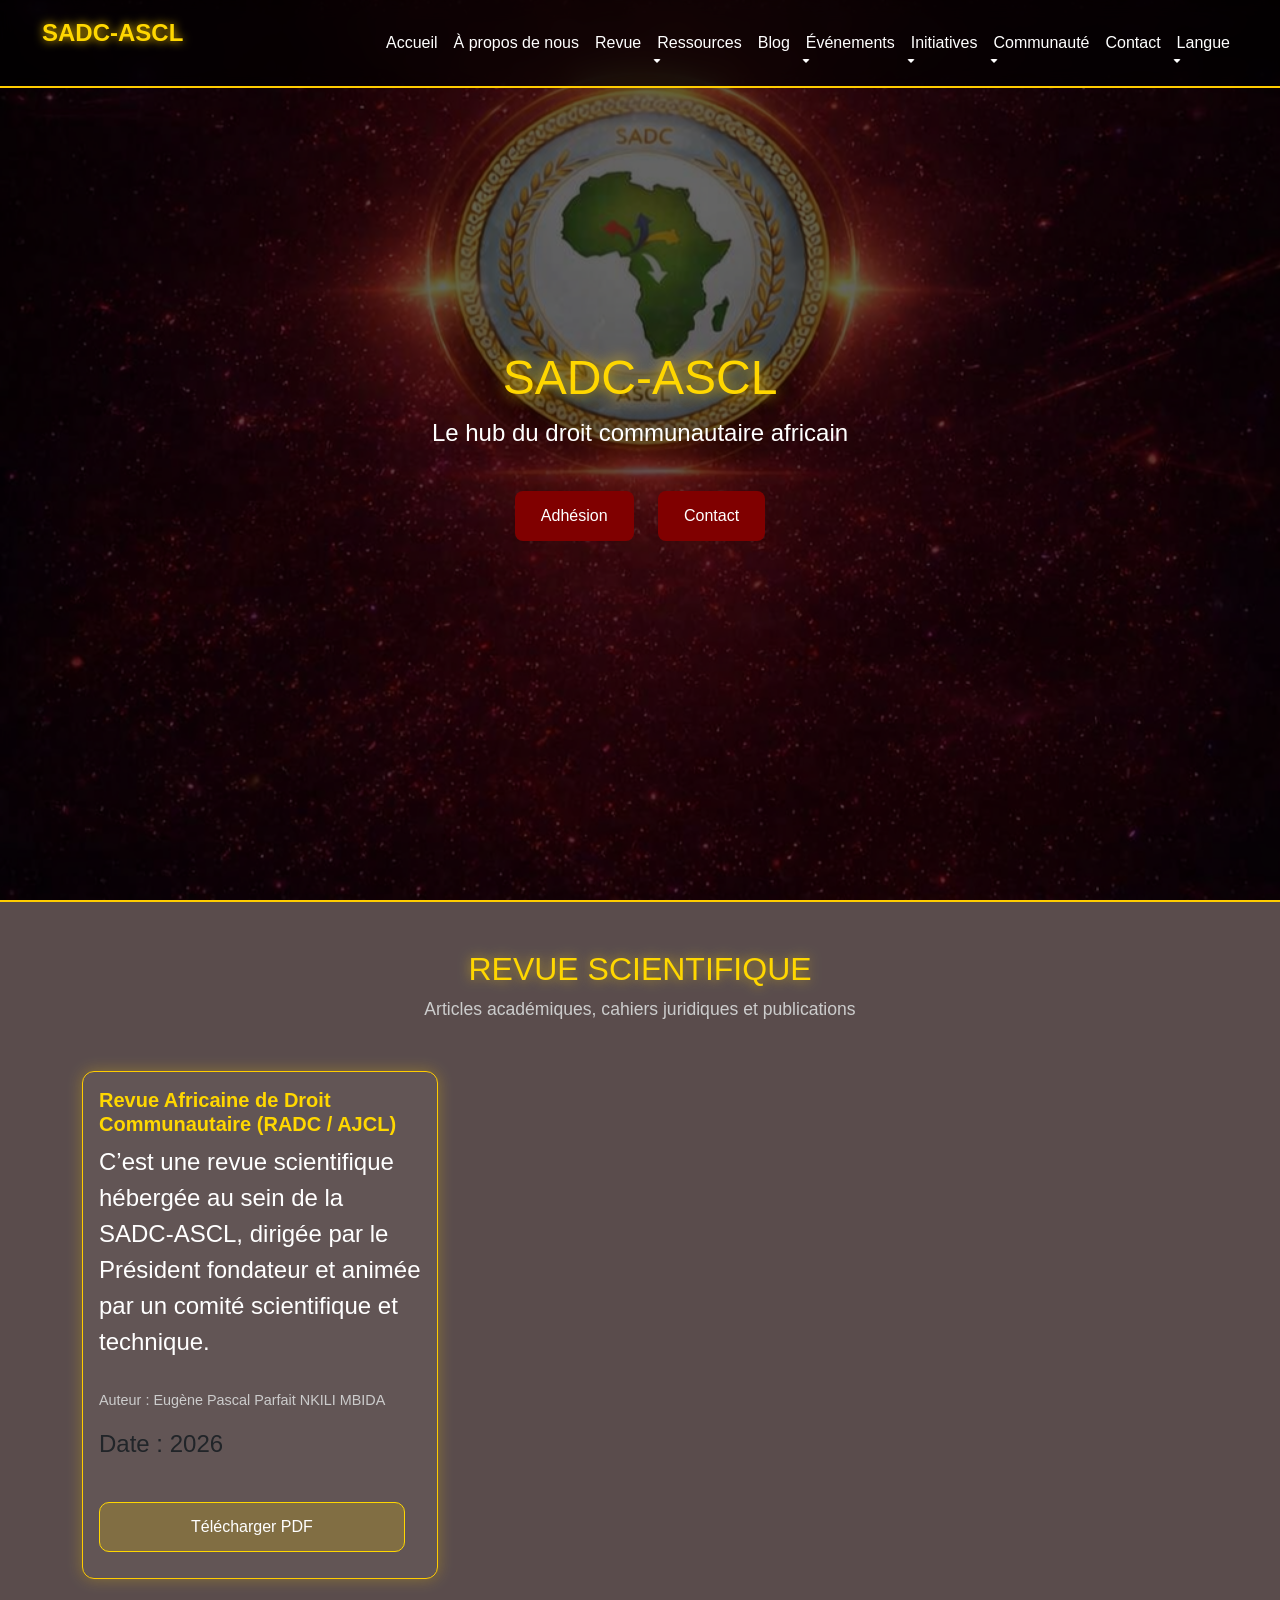
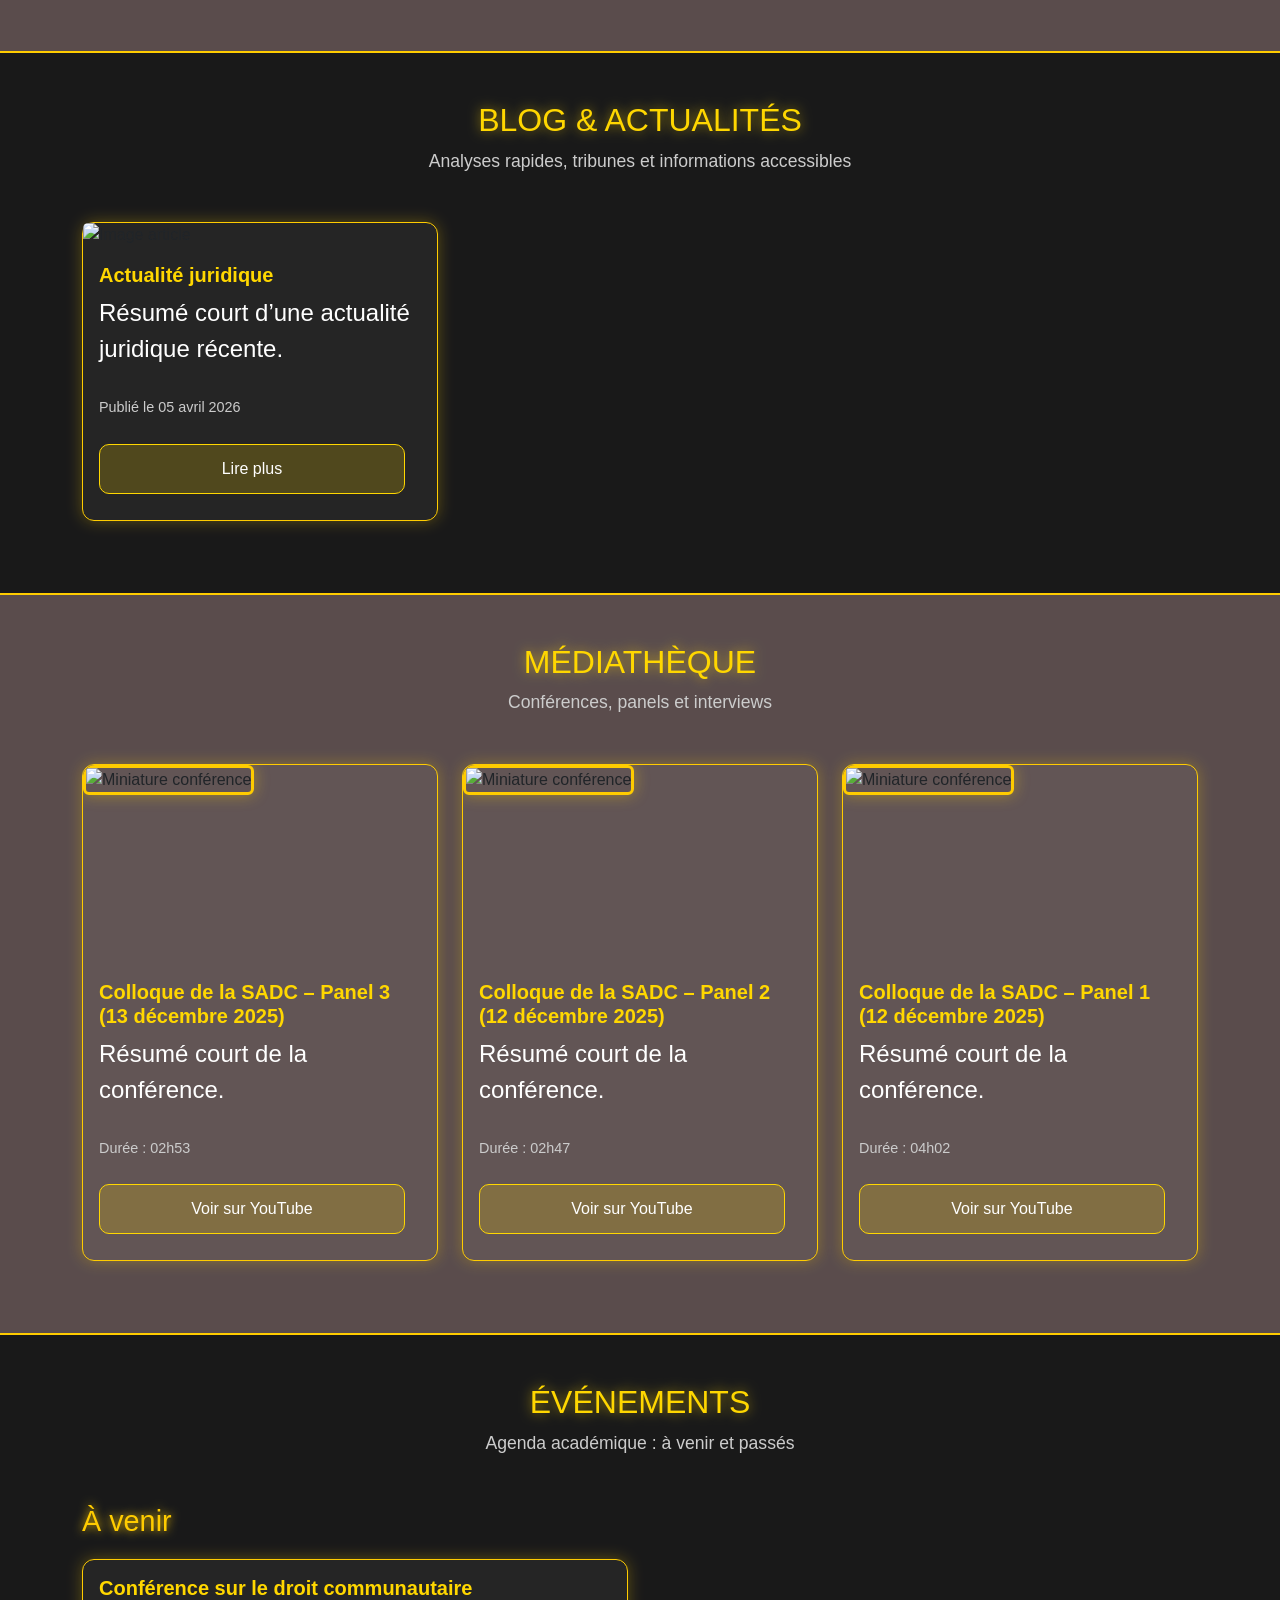
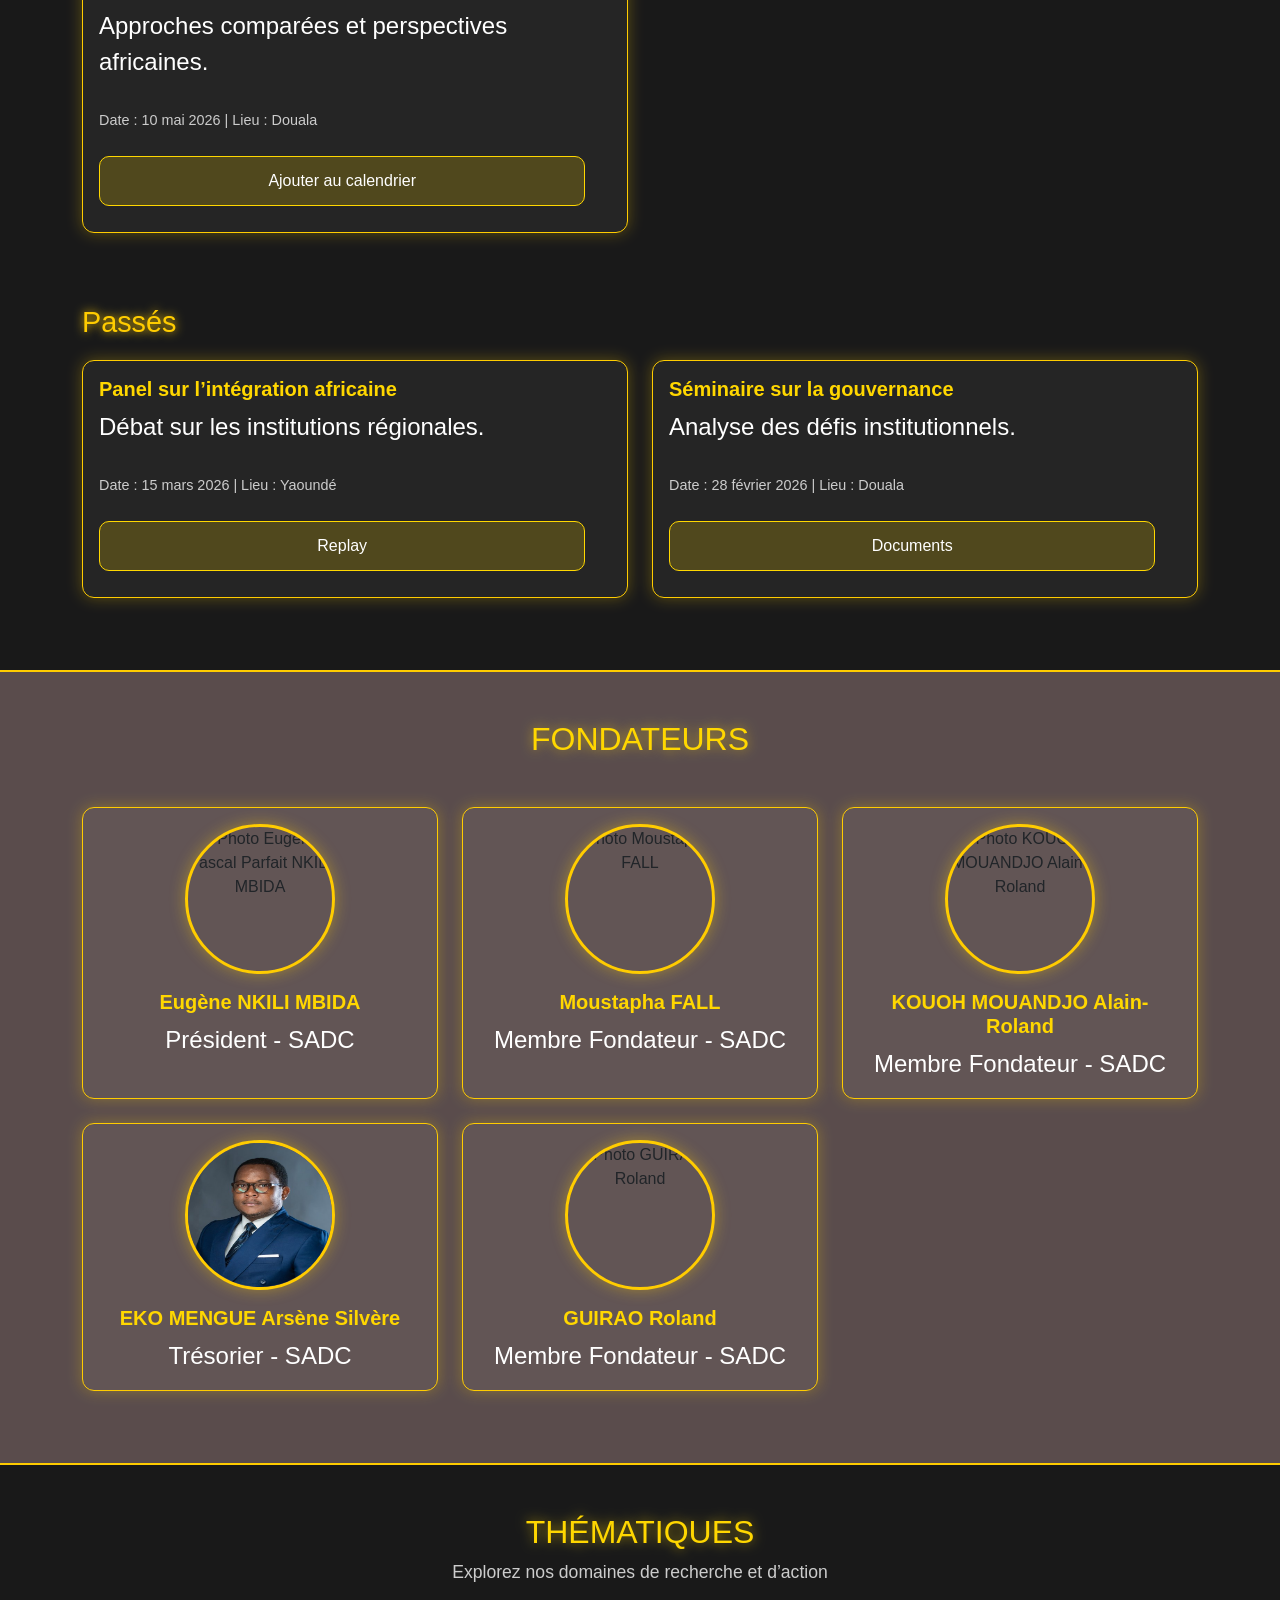
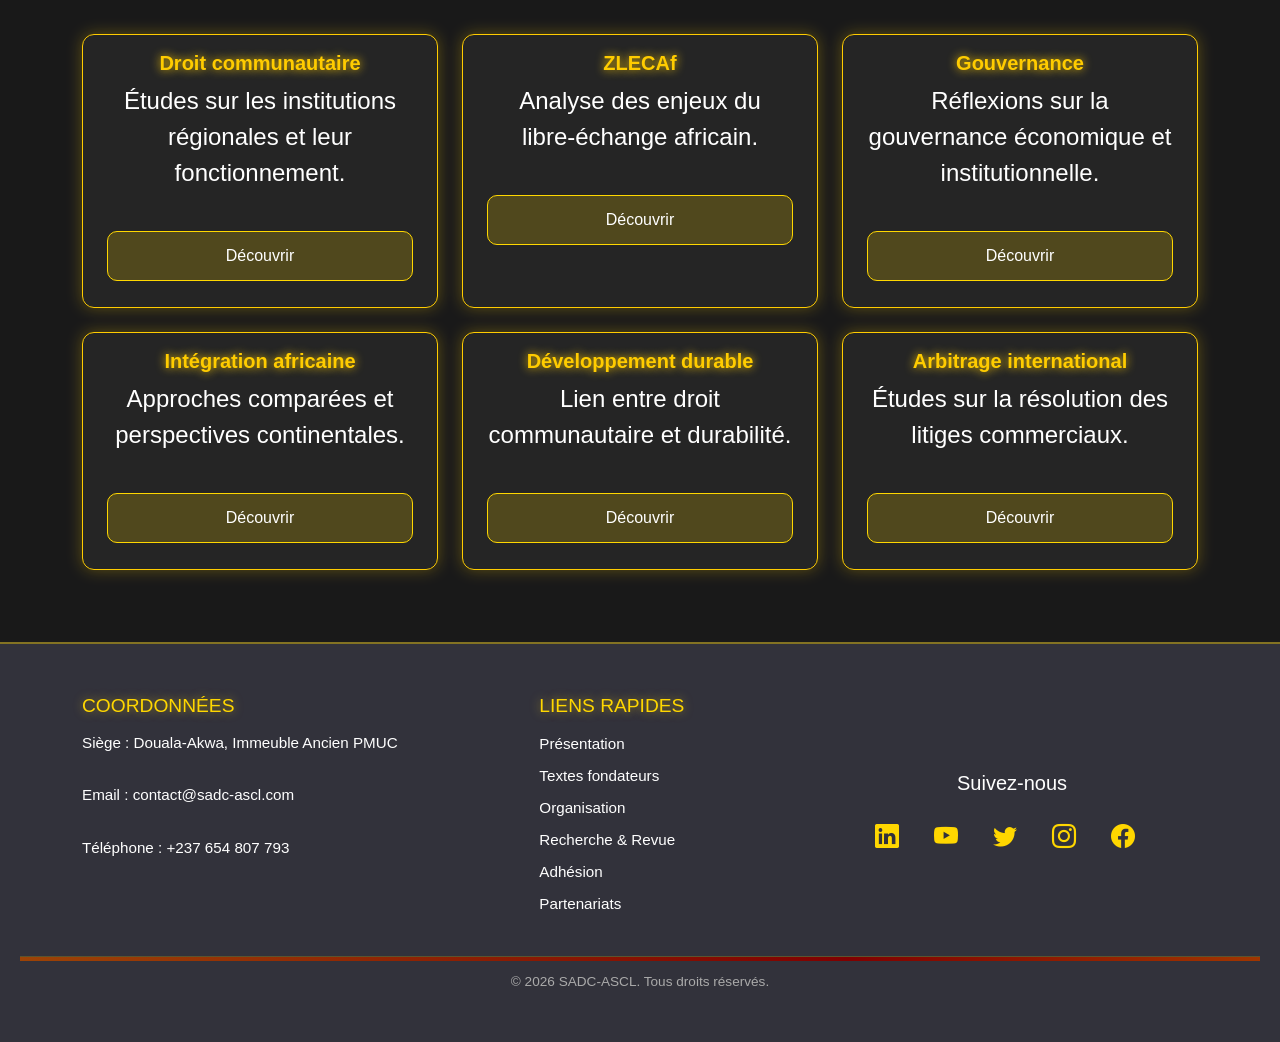
==== commit d2c3ee2d: "Update index.html" ====
--- a/index.html
+++ b/index.html
@@ -119,7 +119,7 @@
                 <!-- Exemple d’article de blog -->
                 <div class="col-md-4 mb-4">
                     <div class="card futuristic-card h-100">
-                        <img src="./assets/img.jpg" class="card-img-top" alt="Image article">
+                        <img src="./assets/Logo de la SADC.png" class="card-img-top" alt="Image article">
                         <div class="card-body">
                             <h5 class="card-title" data-i18n="blog-article1-title">Actualité juridique</h5>
                             <p class="card-text" data-i18n="blog-article1-summary">Résumé court d’une actualité juridique récente.</p>
@@ -201,7 +201,7 @@
             <div class="mb-5">
                 <h3 class="sub-block-title" data-i18n="evenements-upcoming">À venir</h3>
                 <div class="row">
-                    <div class="col-md-6 mb-4">
+                    <!-- <div class="col-md-6 mb-4">
                         <div class="card futuristic-card h-100">
                             <div class="card-body">
                                 <h5 class="card-title" data-i18n="evenements-upcoming1-title">Colloque sur la ZLECAf</h5>
@@ -213,7 +213,7 @@
                                 </a>
                             </div>
                         </div>
-                    </div>
+                    </div> -->
 
                     <div class="col-md-6 mb-4">
                         <div class="card futuristic-card h-100">
@@ -285,7 +285,7 @@
                 </div>
 
                 <!-- ELLA -->
-                <div class="col-md-4 mb-4">
+                <!-- <div class="col-md-4 mb-4">
                     <div class="card futuristic-card h-100 text-center">
                         <img src="./assets/img.jpg" alt="Photo Arsène Chinois ELLA NTOU’OU"
                         class="img-fluid rounded-circle mx-auto mt-3 futuristic-thumbnail"
@@ -293,15 +293,14 @@
                         <div class="card-body">
                             <h5 class="card-title" data-i18n="">ELLA NTOU’OU Arsène Chinois</h5>
                             <p class="card-text" data-i18n="fondateur_ella_poste">Membre Fondateur - SADC</p>
-                            <!-- <button class="btn btn-custom" data-bs-toggle="modal" data-bs-target="#bioElla" data-i18n="voir_plus">Voir plus</button> -->
-                        </div>
-                    </div>
-                </div>
+                        </div>
+                    </div>
+                </div> -->
 
                 <!-- FALL -->
                 <div class="col-md-4 mb-4">
                     <div class="card futuristic-card h-100 text-center">
-                        <img src="./assets/img.jpg" alt="Photo Moustapha FALL"
+                        <img src="./assets/image_FALL.png" alt="Photo Moustapha FALL"
                         class="img-fluid rounded-circle mx-auto mt-3 futuristic-thumbnail"
                         style="width:150px; height:150px;">
                         <div class="card-body">
@@ -315,7 +314,7 @@
                 <!-- KOUOH -->
                 <div class="col-md-4 mb-4">
                     <div class="card futuristic-card h-100 text-center">
-                        <img src="./assets/img.jpg" alt="Photo KOUOH MOUANDJO Alain-Roland"
+                        <img src="./assets/image_KOUOH.png" alt="Photo KOUOH MOUANDJO Alain-Roland"
                         class="img-fluid rounded-circle mx-auto mt-3 futuristic-thumbnail"
                         style="width:150px; height:150px;">
                         <div class="card-body">
@@ -343,7 +342,7 @@
                 <!-- GUIRAO -->
                 <div class="col-md-4 mb-4">
                     <div class="card futuristic-card h-100 text-center">
-                        <img src="./assets/img.jpg" alt="Photo GUIRAO Roland"
+                        <img src="./assets/image_GUIRAO.png" alt="Photo GUIRAO Roland"
                         class="img-fluid rounded-circle mx-auto mt-3 futuristic-thumbnail"
                         style="width:150px; height:150px;">
                         <div class="card-body">
@@ -611,11 +610,11 @@
                 <div class="footer-col">
                     <h5 data-i18n="footer-links-title">Liens rapides</h5>
                     <ul>
-                        <li><a href="#presentation" data-i18n="footer-link-presentation">Présentation</a></li>
-                        <li><a href="#textes-fondateurs" data-i18n="footer-link-textes">Textes fondateurs</a></li>
-                        <li><a href="#organisation" data-i18n="footer-link-organisation">Organisation</a></li>
-                        <li><a href="#recherche-revue" data-i18n="footer-link-recherche">Recherche & Revue</a></li>
-                        <li><a href="#adhesion" data-i18n="footer-link-adhesion">Adhésion</a></li>
+                        <li><a href="/about.html" data-i18n="footer-link-presentation">Présentation</a></li>
+                        <li><a href="/about.html" data-i18n="footer-link-textes">Textes fondateurs</a></li>
+                        <li><a href="/intervenants.html" data-i18n="footer-link-organisation">Organisation</a></li>
+                        <li><a href="/revue.html" data-i18n="footer-link-recherche">Recherche & Revue</a></li>
+                        <li><a href="/adhesion.html" data-i18n="footer-link-adhesion">Adhésion</a></li>
                         <li><a href="#partenariats" data-i18n="footer-link-partenariats">Partenariats</a></li>
                     </ul>
                 </div>
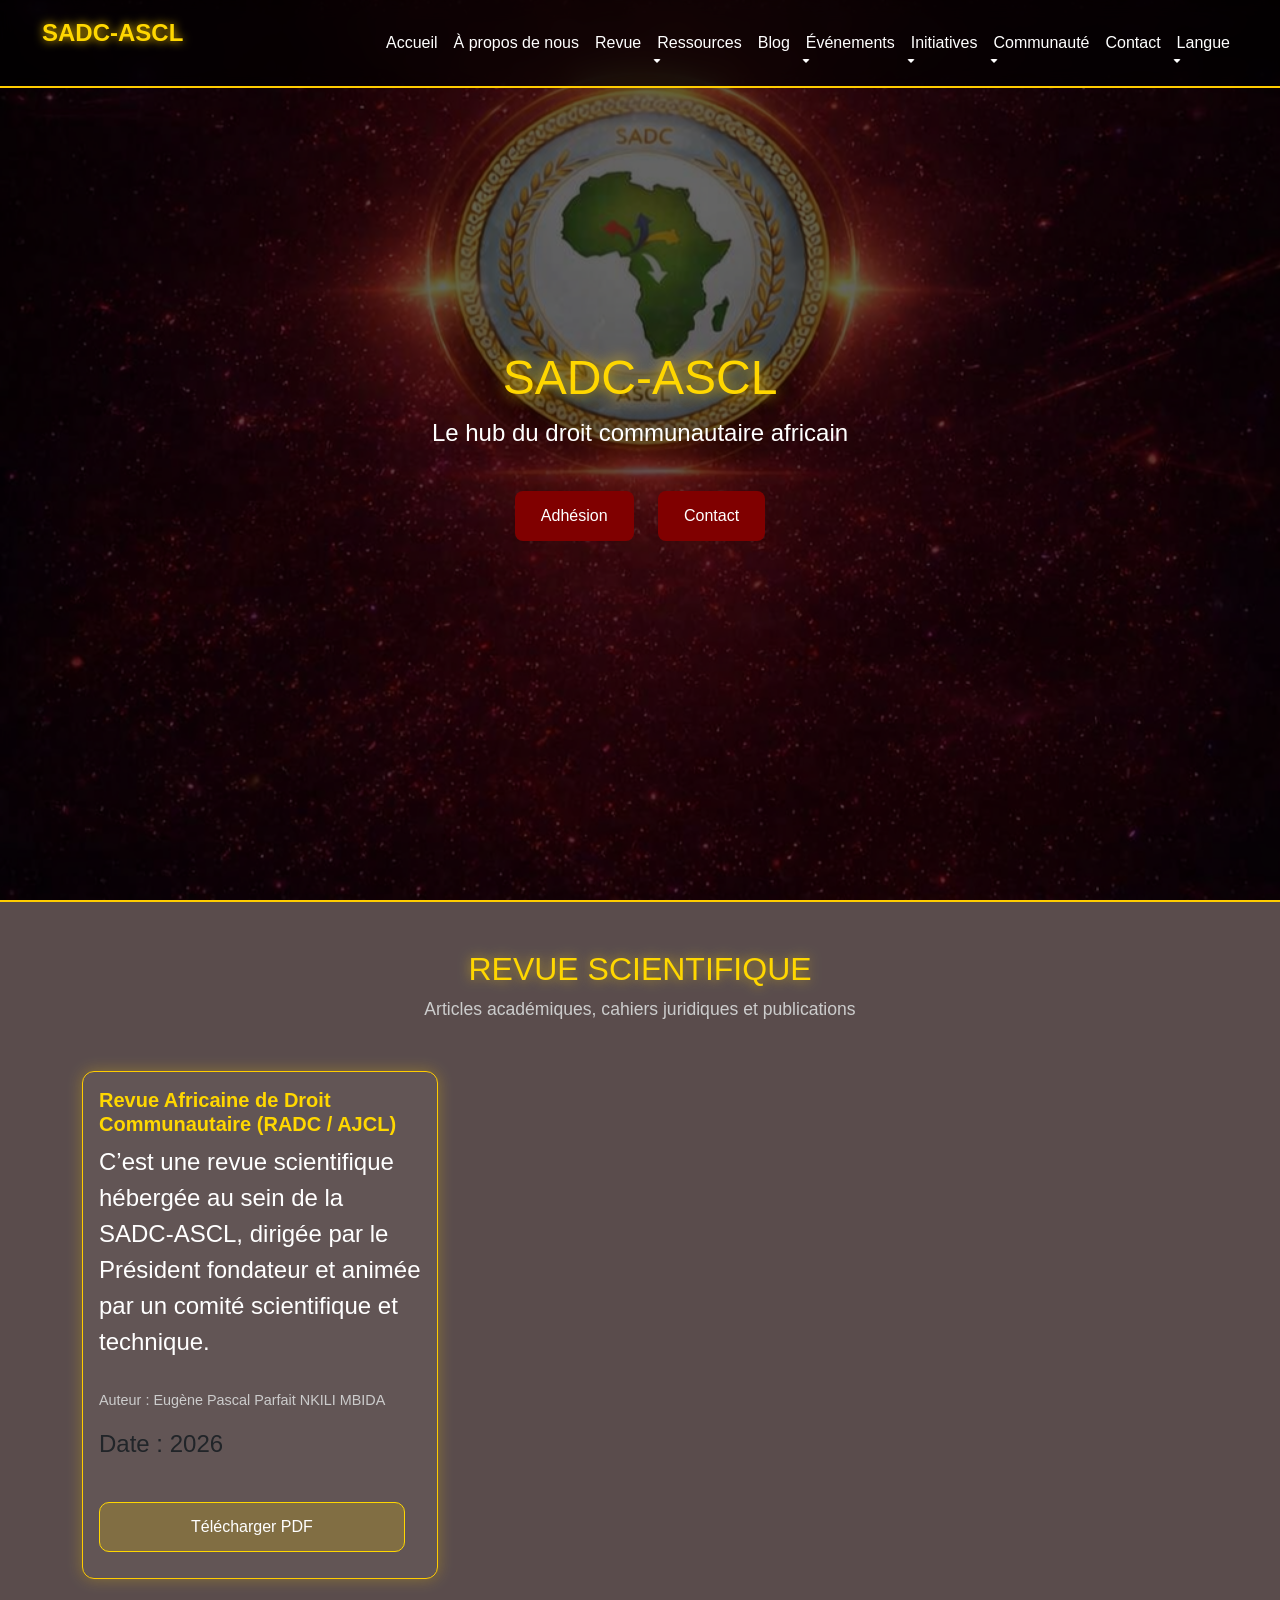
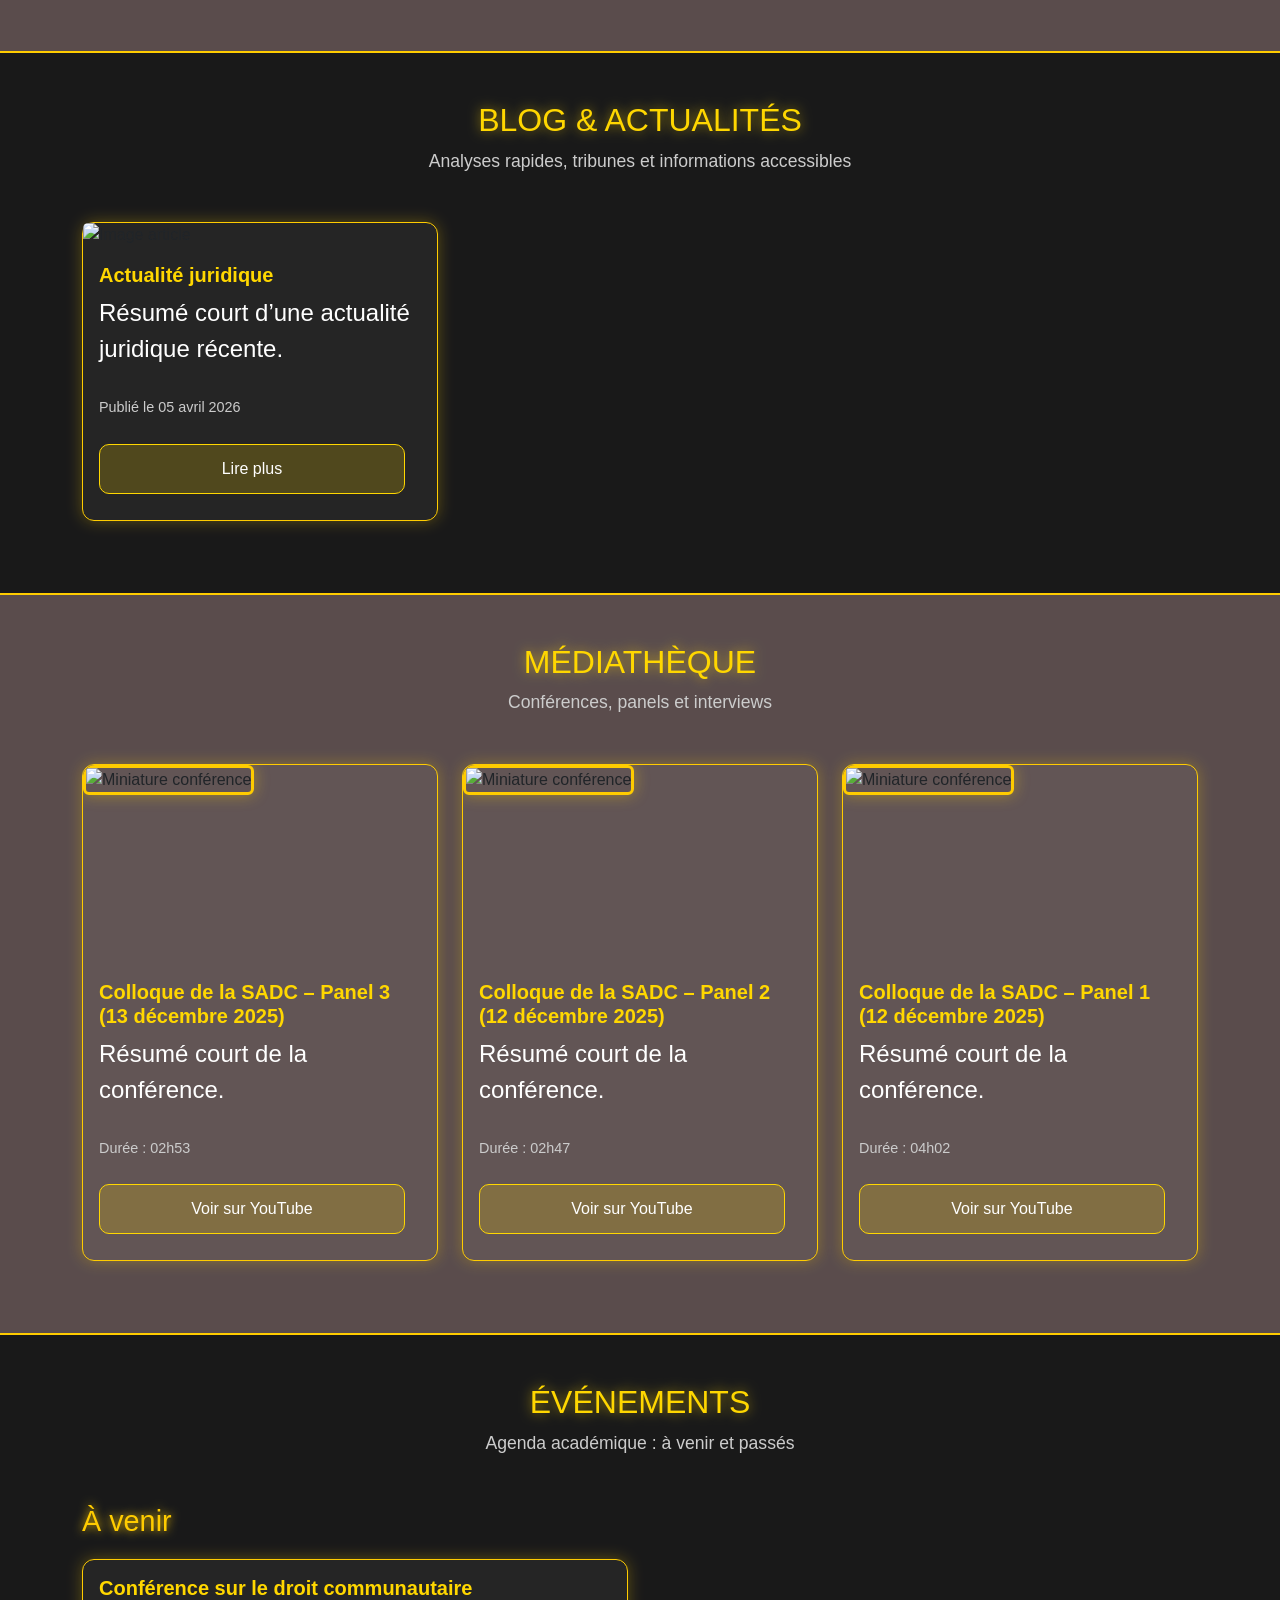
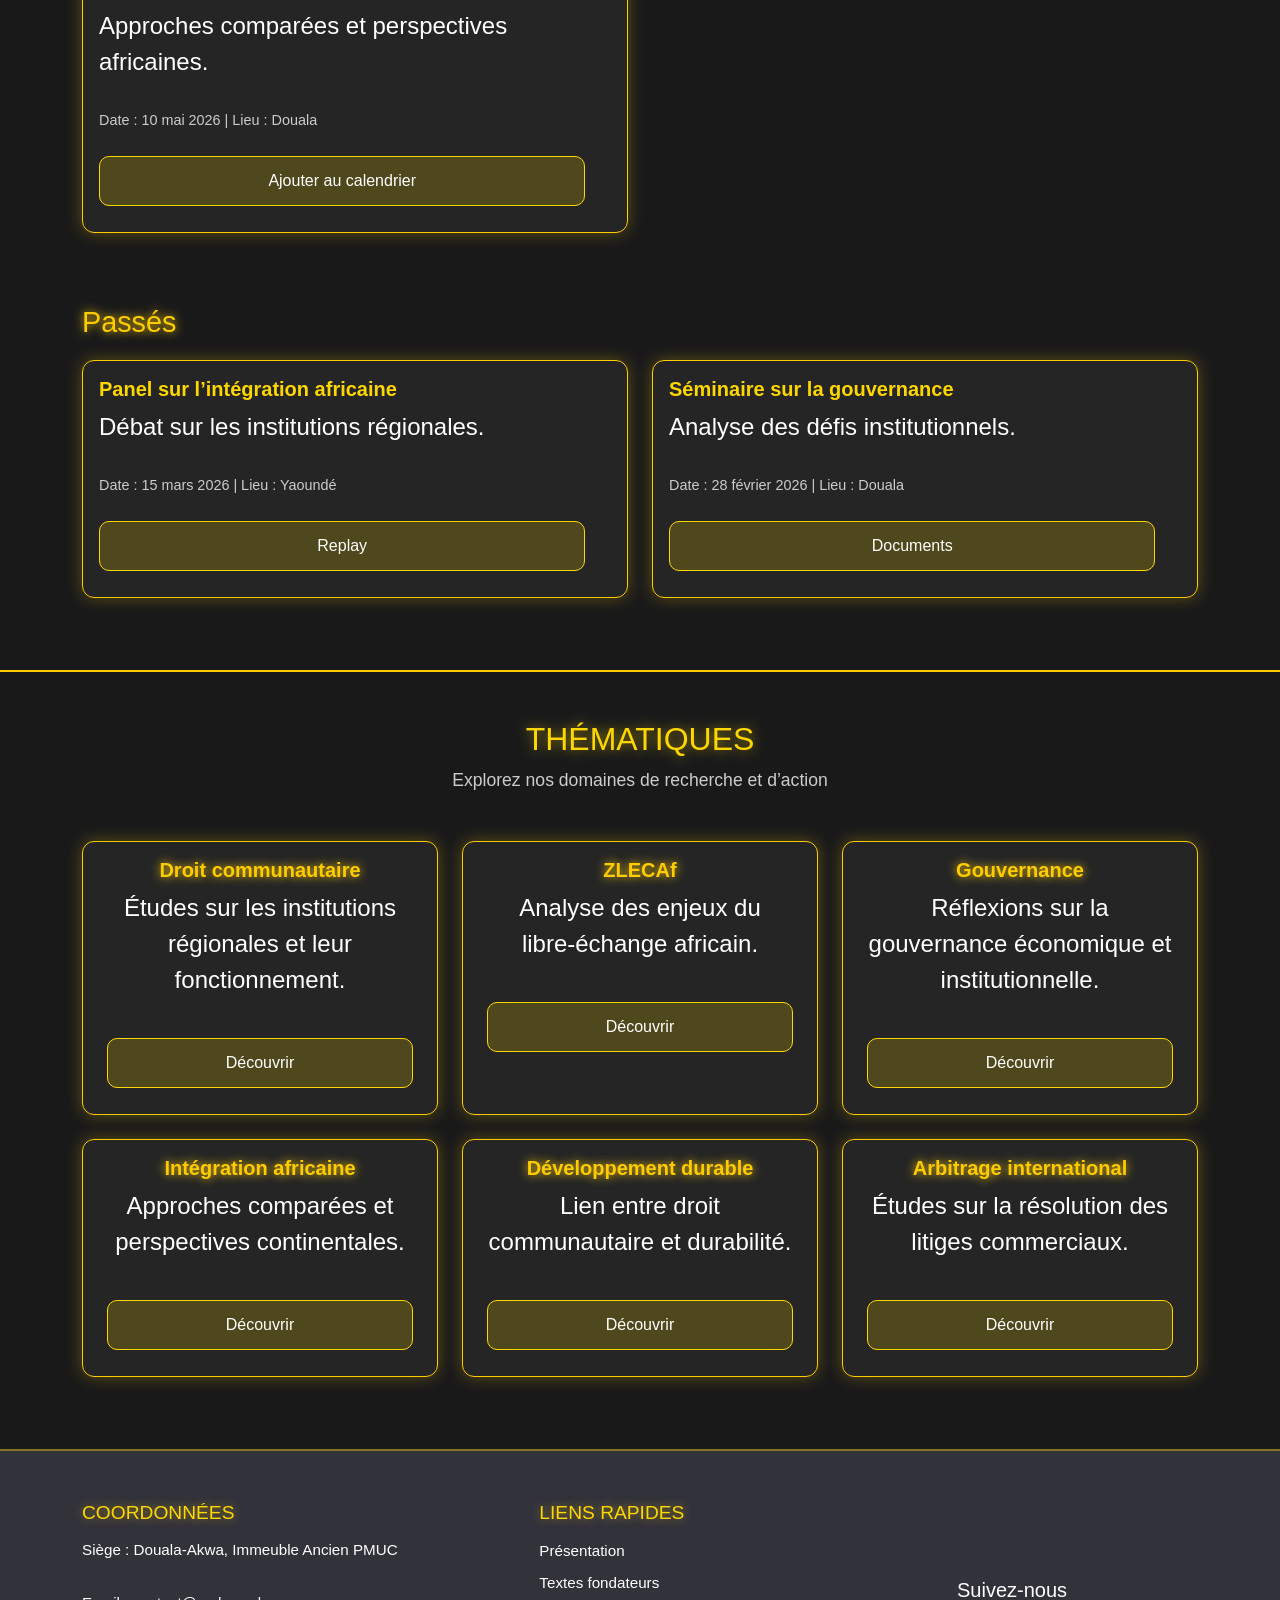
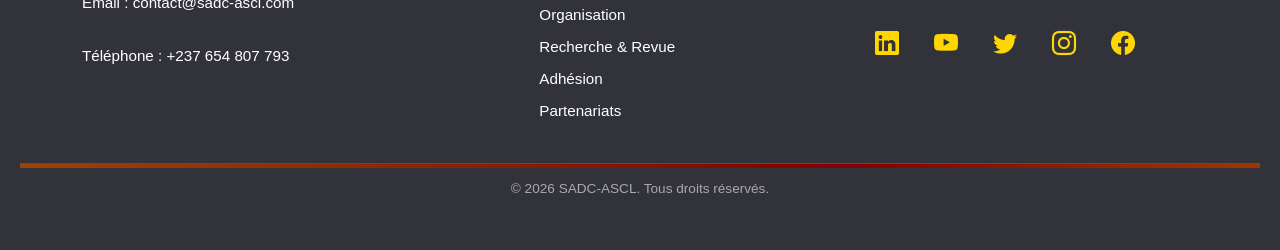
==== commit f1b9c0b7: "Update index.html" ====
--- a/index.html
+++ b/index.html
@@ -262,256 +262,7 @@
         </div>
     </section>
 
-    <!-- Fondateurs -->
-    <section id="fondateurs" class="py-5 intervenants-section">  
-        <div class="container">  
-            <div class="text-center mb-5">  
-                <h2 class="section-title" data-i18n="fondateurs_title">Fondateurs</h2>
-            </div>            
-            <div class="row">
-
-                <!-- NKILI -->
-                <div class="col-md-4 mb-4">
-                    <div class="card futuristic-card h-100 text-center">    
-                        <img src="./assets/presi_pascal.jpg" alt="Photo Eugène Pascal Parfait NKILI MBIDA"
-                        class="img-fluid rounded-circle mx-auto mt-3 futuristic-thumbnail"
-                        style="width:150px; height:150px;">
-                        <div class="card-body">
-                            <h5 class="card-title" data-i18n="">Eugène NKILI MBIDA</h5>
-                            <p class="card-text" data-i18n="fondateur_nkili_poste">Président - SADC</p>
-                            <!-- <button class="btn btn-custom" data-bs-toggle="modal" data-bs-target="#bioNkili" data-i18n="voir_plus">Voir plus</button> -->
-                        </div>
-                    </div>
-                </div>
-
-                <!-- ELLA -->
-                <!-- <div class="col-md-4 mb-4">
-                    <div class="card futuristic-card h-100 text-center">
-                        <img src="./assets/img.jpg" alt="Photo Arsène Chinois ELLA NTOU’OU"
-                        class="img-fluid rounded-circle mx-auto mt-3 futuristic-thumbnail"
-                        style="width:150px; height:150px;">
-                        <div class="card-body">
-                            <h5 class="card-title" data-i18n="">ELLA NTOU’OU Arsène Chinois</h5>
-                            <p class="card-text" data-i18n="fondateur_ella_poste">Membre Fondateur - SADC</p>
-                        </div>
-                    </div>
-                </div> -->
-
-                <!-- FALL -->
-                <div class="col-md-4 mb-4">
-                    <div class="card futuristic-card h-100 text-center">
-                        <img src="./assets/image_FALL.png" alt="Photo Moustapha FALL"
-                        class="img-fluid rounded-circle mx-auto mt-3 futuristic-thumbnail"
-                        style="width:150px; height:150px;">
-                        <div class="card-body">
-                            <h5 class="card-title" data-i18n="">Moustapha FALL</h5>
-                            <p class="card-text" data-i18n="fondateur_fall_poste">Membre Fondateur - SADC</p>
-                            <!-- <button class="btn btn-custom" data-bs-toggle="modal" data-bs-target="#bioFall" data-i18n="voir_plus">Voir plus</button> -->
-                        </div>
-                    </div>
-                </div>
-
-                <!-- KOUOH -->
-                <div class="col-md-4 mb-4">
-                    <div class="card futuristic-card h-100 text-center">
-                        <img src="./assets/image_KOUOH.png" alt="Photo KOUOH MOUANDJO Alain-Roland"
-                        class="img-fluid rounded-circle mx-auto mt-3 futuristic-thumbnail"
-                        style="width:150px; height:150px;">
-                        <div class="card-body">
-                            <h5 class="card-title" data-i18n="">KOUOH MOUANDJO Alain-Roland</h5>
-                            <p class="card-text" data-i18n="fondateur_kouoh_poste">Membre Fondateur - SADC</p>
-                            <!-- <button class="btn btn-custom" data-bs-toggle="modal" data-bs-target="#bioKouoh" data-i18n="voir_plus">Voir plus</button> -->
-                        </div>
-                    </div>
-                </div>
-
-                <!-- EKO -->
-                <div class="col-md-4 mb-4">
-                    <div class="card futuristic-card h-100 text-center">
-                        <img src="./assets/treso_sadc_eko.jpg" alt="Photo EKO MENGUE Arsène Silvère"
-                        class="img-fluid rounded-circle mx-auto mt-3 futuristic-thumbnail"
-                        style="width:150px; height:150px;">
-                        <div class="card-body">
-                            <h5 class="card-title" data-i18n="">EKO MENGUE Arsène Silvère</h5>
-                            <p class="card-text" data-i18n="fondateur_eko_poste">Trésorier - SADC</p>
-                            <!-- <button class="btn btn-custom" data-bs-toggle="modal" data-bs-target="#bioEko" data-i18n="voir_plus">Voir plus</button> -->
-                        </div>
-                    </div>
-                </div>
-
-                <!-- GUIRAO -->
-                <div class="col-md-4 mb-4">
-                    <div class="card futuristic-card h-100 text-center">
-                        <img src="./assets/image_GUIRAO.png" alt="Photo GUIRAO Roland"
-                        class="img-fluid rounded-circle mx-auto mt-3 futuristic-thumbnail"
-                        style="width:150px; height:150px;">
-                        <div class="card-body">
-                            <h5 class="card-title" data-i18n="">GUIRAO Roland</h5>
-                            <p class="card-text" data-i18n="fondateur_guirao_poste">Membre Fondateur - SADC</p>
-                            <!-- <button class="btn btn-custom" data-bs-toggle="modal" data-bs-target="#bioGuirao" data-i18n="voir_plus">Voir plus</button> -->
-                        </div>
-                    </div>
-                </div>
-            </div>
-        </div>
-    </section>
-
-<!-- Modales Fondateurs-->
-    <!-- Modale NKILI -->
-    <div class="modal fade" id="bioNkili" tabindex="-1" aria-hidden="true">
-        <div class="modal-dialog modal-dialog-centered">
-            <div class="modal-content futuristic-modal">
-                <div class="modal-header">
-                    <h5 class="modal-title"><strong data-i18n="nom">Nom :</strong> Eugène NKILI MBIDA</h5>
-                    <button type="button" class="btn-close btn-close-white" data-bs-dismiss="modal"></button>
-                </div>
-                <div class="modal-body">
-                    <p data-i18n="poste_president"><strong data-i18n="titre">Titre :</strong> Président - SADC │ Magistrat │ Arbitre │ Ph.D en Droit public</p>
-                    <h6 data-i18n="reseaux">Réseaux sociaux :</h6>
-                    <div class="social-icons">
-                        <a href="#" class="social-link"><i class="bi bi-facebook"></i></a>
-                        <a href="#" class="social-link"><i class="bi bi-linkedin"></i></a>
-                    </div>
-                    <div class="text-center mt-3">
-                        <button class="btn btn-custom" data-i18n="voir-bio">Voir ma bio</button>
-                    </div>
-                </div>
-                <div class="modal-footer">
-                    <button type="button" class="btn btn-custom" data-bs-dismiss="modal" data-i18n="fermer">Fermer</button>
-                </div>
-            </div>
-        </div>
-    </div>                            
-
-    <!-- Modale ELLA -->
-    <div class="modal fade" id="bioElla" tabindex="-1" aria-hidden="true">
-        <div class="modal-dialog modal-dialog-centered">
-            <div class="modal-content futuristic-modal">
-                <div class="modal-header">
-                    <h5 class="modal-title"><strong data-i18n="nom">Nom :</strong> ELLA NTOU’OU Arsène Chinois</h5>
-                    <button type="button" class="btn-close btn-close-white" data-bs-dismiss="modal"></button>
-                </div>
-                <div class="modal-body">
-                    <p data-i18n="poste_membre"><strong>Titre :</strong> Membre Fondateur - SADC</p>
-                    <h6 data-i18n="reseaux">Réseaux sociaux :</h6>
-                    <div class="social-icons">
-                        <a href="#" class="social-link"><i class="bi bi-facebook"></i></a>
-                        <a href="#" class="social-link"><i class="bi bi-linkedin"></i></a>
-                    </div>
-                    <div class="text-center mt-3">
-                        <button class="btn btn-custom" data-i18n="voir-bio">Voir ma bio</button>
-                    </div>
-                </div>
-                <div class="modal-footer">
-                    <button type="button" class="btn btn-custom" data-bs-dismiss="modal" data-i18n="fermer">Fermer</button>
-                </div>
-            </div>
-        </div>
-    </div>
     
-    <!-- Modale Moustapha FALL -->
-    <div class="modal fade" id="bioFall" tabindex="-1" aria-hidden="true">
-        <div class="modal-dialog modal-dialog-centered">
-            <div class="modal-content futuristic-modal">
-                <div class="modal-header">
-                    <h5 class="modal-title" data-i18n=""><strong>Nom :</strong> Moustapha FALL</h5>
-                    <button type="button" class="btn-close btn-close-white" data-bs-dismiss="modal"></button>
-                </div>
-                <div class="modal-body">
-                    <p data-i18n="poste_membre"><strong>Titre :</strong> Membre Fondateur - SADC</p>
-                    <h6 data-i18n="reseaux">Réseaux sociaux :</h6>
-                    <div class="social-icons">
-                        <a href="#" class="social-link"><i class="bi bi-facebook"></i></a>
-                        <a href="#" class="social-link"><i class="bi bi-linkedin"></i></a>
-                    </div>
-                    <div class="text-center mt-3">
-                        <button class="btn btn-custom" data-i18n="voir-bio">Voir ma bio</button>
-                    </div>
-                </div>
-                <div class="modal-footer">
-                    <button type="button" class="btn btn-custom" data-bs-dismiss="modal" data-i18n="fermer">Fermer</button>
-                </div>
-            </div>
-        </div>
-    </div>
-
-    <!-- Modale KOUOH MOUANDJO Alain-Roland -->
-    <div class="modal fade" id="bioKouoh" tabindex="-1" aria-hidden="true">
-        <div class="modal-dialog modal-dialog-centered">
-            <div class="modal-content futuristic-modal">
-                <div class="modal-header">
-                    <h5 class="modal-title"><strong data-i18n="nom">Nom :</strong> KOUOH MOUANDJO Alain-Roland</h5>
-                    <button type="button" class="btn-close btn-close-white" data-bs-dismiss="modal"></button>
-                </div>
-                <div class="modal-body">
-                    <p data-i18n="poste_membre"><strong data-i18n="titre">Titre :</strong> Membre Fondateur - SADC</p>
-                    <h6 data-i18n="reseaux">Réseaux sociaux :</h6>
-                    <div class="social-icons">
-                        <a href="#" class="social-link"><i class="bi bi-facebook"></i></a>
-                        <a href="#" class="social-link"><i class="bi bi-linkedin"></i></a>
-                    </div>
-                    <div class="text-center mt-3">
-                        <button class="btn btn-custom" data-i18n="voir-bio">Voir ma bio</button>
-                    </div>
-                </div>
-                <div class="modal-footer">
-                    <button type="button" class="btn btn-custom" data-bs-dismiss="modal" data-i18n="fermer">Fermer</button>
-                </div>
-            </div>
-        </div>
-    </div>
-
-    <!-- Modale EKO MENGUE Arsène Silvère -->
-    <div class="modal fade" id="bioEko" tabindex="-1" aria-hidden="true">
-        <div class="modal-dialog modal-dialog-centered">
-            <div class="modal-content futuristic-modal">
-                <div class="modal-header">
-                    <h5 class="modal-title"><strong data-i18n="nom">Nom :</strong> EKO MENGUE Arsène Silvère</h5>
-                    <button type="button" class="btn-close btn-close-white" data-bs-dismiss="modal"></button>
-                </div>
-                <div class="modal-body">
-                    <p  data-i18n="tresorier"><strong data-i18n="titre">Titre :</strong> Trésorier - SADC</p>
-                    <h6 data-i18n="reseaux">Réseaux sociaux :</h6>
-                    <div class="social-icons">
-                        <a href="#" class="social-link"><i class="bi bi-facebook"></i></a>
-                        <a href="#" class="social-link"><i class="bi bi-linkedin"></i></a>
-                    </div>
-                    <div class="text-center mt-3">
-                        <button class="btn btn-custom" data-i18n="voir-bio">Voir ma bio</button>
-                    </div>
-                </div>
-                <div class="modal-footer">
-                    <button type="button" class="btn btn-custom" data-bs-dismiss="modal" data-i18n="fermer">Fermer</button>
-                </div>
-            </div>
-        </div>
-    </div>
-
-    <!-- Modale GUIRAO Roland -->
-    <div class="modal fade" id="bioGuirao" tabindex="-1" aria-hidden="true">
-        <div class="modal-dialog modal-dialog-centered">
-            <div class="modal-content futuristic-modal">
-                <div class="modal-header">
-                    <h5 class="modal-title" data-i18n=""><strong data-i18n="nom">Nom :</strong> GUIRAO Roland</h5>
-                    <button type="button" class="btn-close btn-close-white" data-bs-dismiss="modal"></button>
-                </div>
-                <div class="modal-body">
-                    <p data-i18n="poste-membre"><strong data-i18n="titre">Titre :</strong> Membre Fondateur - SADC</p>
-                    <h6 reseau>Réseaux sociaux :</h6>
-                    <div class="social-icons">
-                        <a href="#" class="social-link"><i class="bi bi-facebook"></i></a>
-                        <a href="#" class="social-link"><i class="bi bi-linkedin"></i></a>
-                    </div>
-                    <div class="text-center mt-3">
-                        <button class="btn btn-custom">Voir ma bio</button>
-                    </div>
-                </div>
-                <div class="modal-footer">
-                    <button type="button" class="btn btn-custom" data-bs-dismiss="modal">Fermer</button>
-                </div>
-            </div>
-        </div>
-    </div>
 
     <!-- Section Thématiques -->
     <section id="thematiques" class="py-5 thematiques-section">
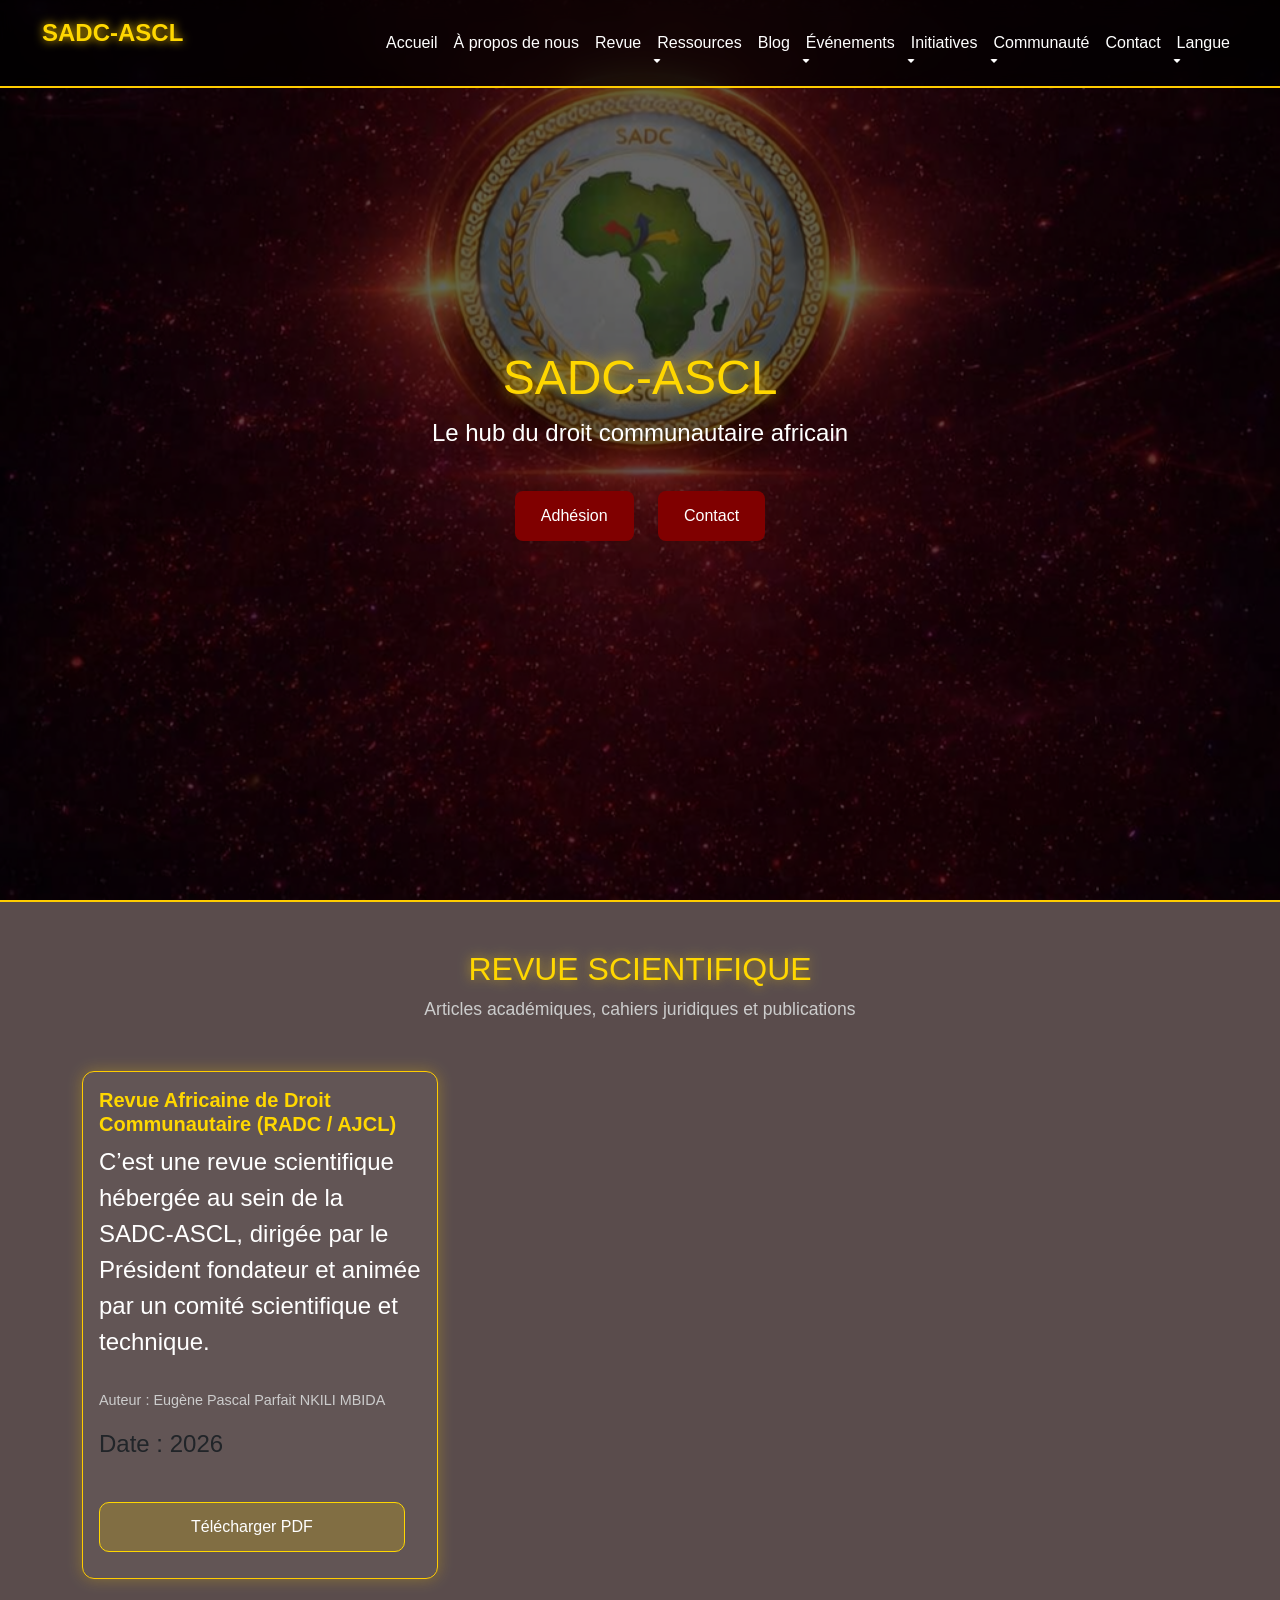
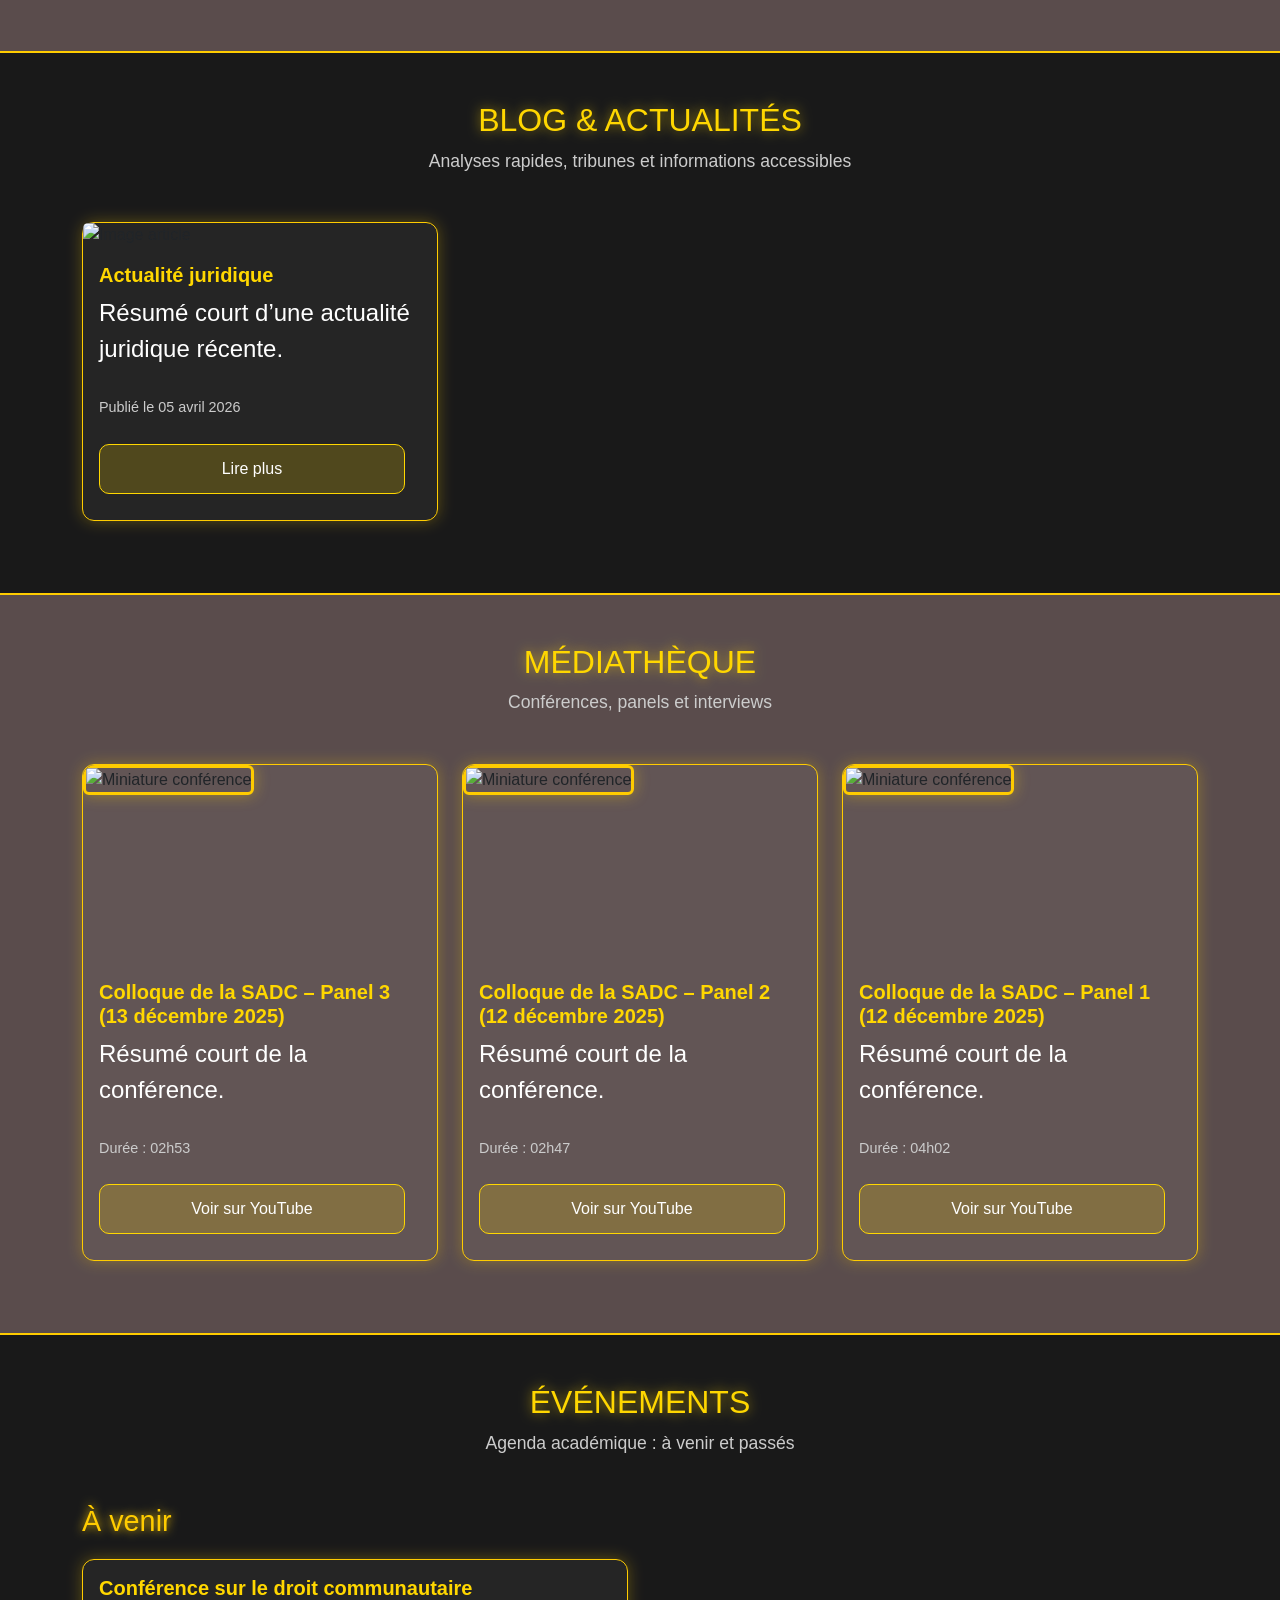
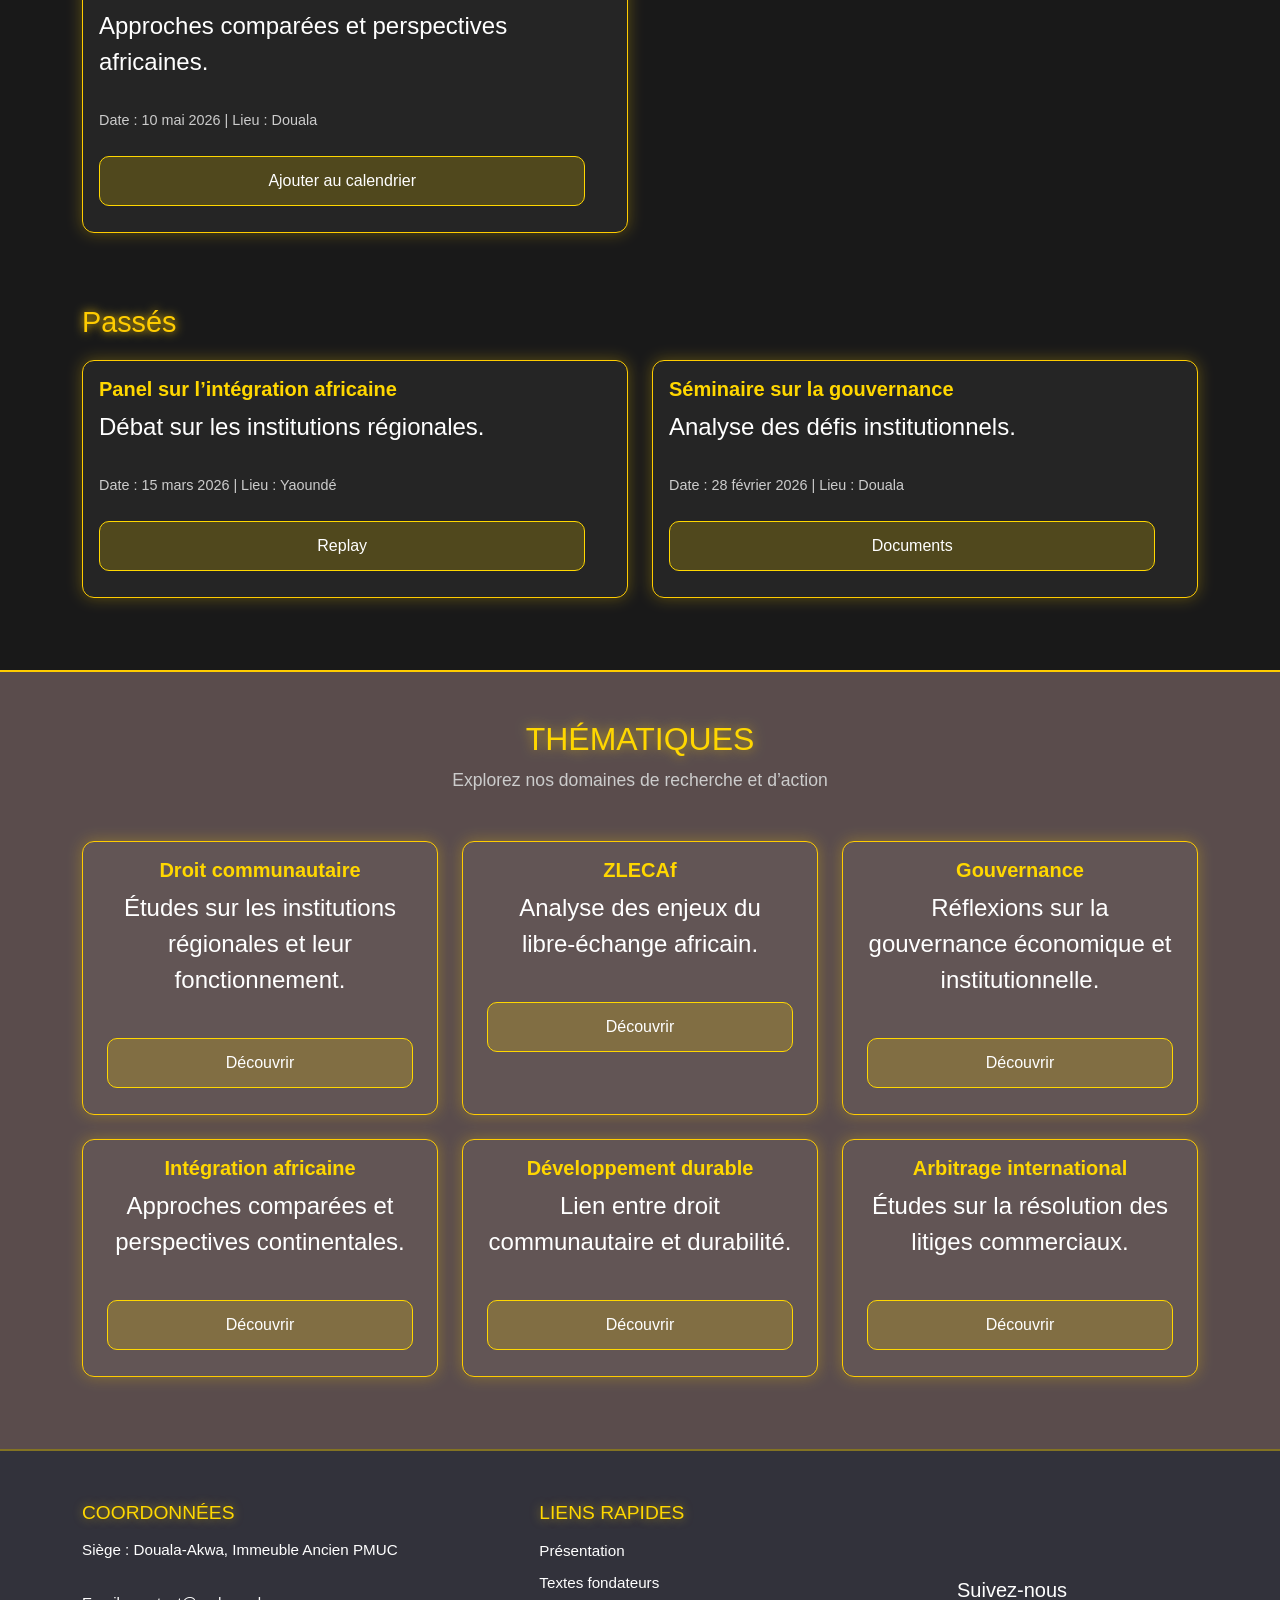
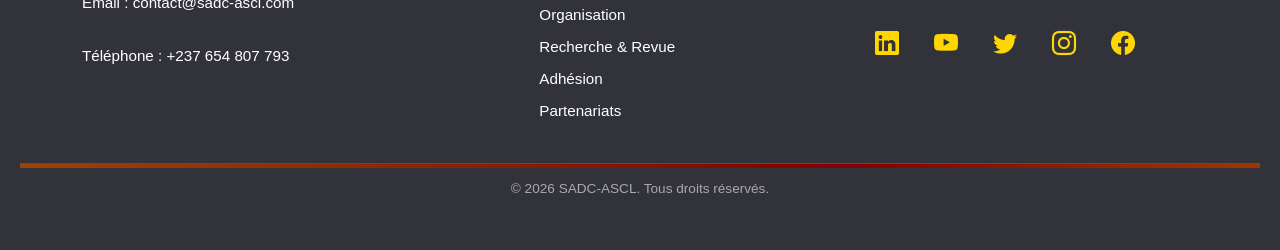
==== commit b88e5937: "Update index.html" ====
--- a/index.html
+++ b/index.html
@@ -265,7 +265,7 @@
     
 
     <!-- Section Thématiques -->
-    <section id="thematiques" class="py-5 thematiques-section">
+    <section id="thematiques" class="py-5 mediatheque-section">
         <div class="container">
             <div class="text-center mb-5">
                 <h2 class="section-title" data-i18n="thematiques-title">Thématiques</h2>
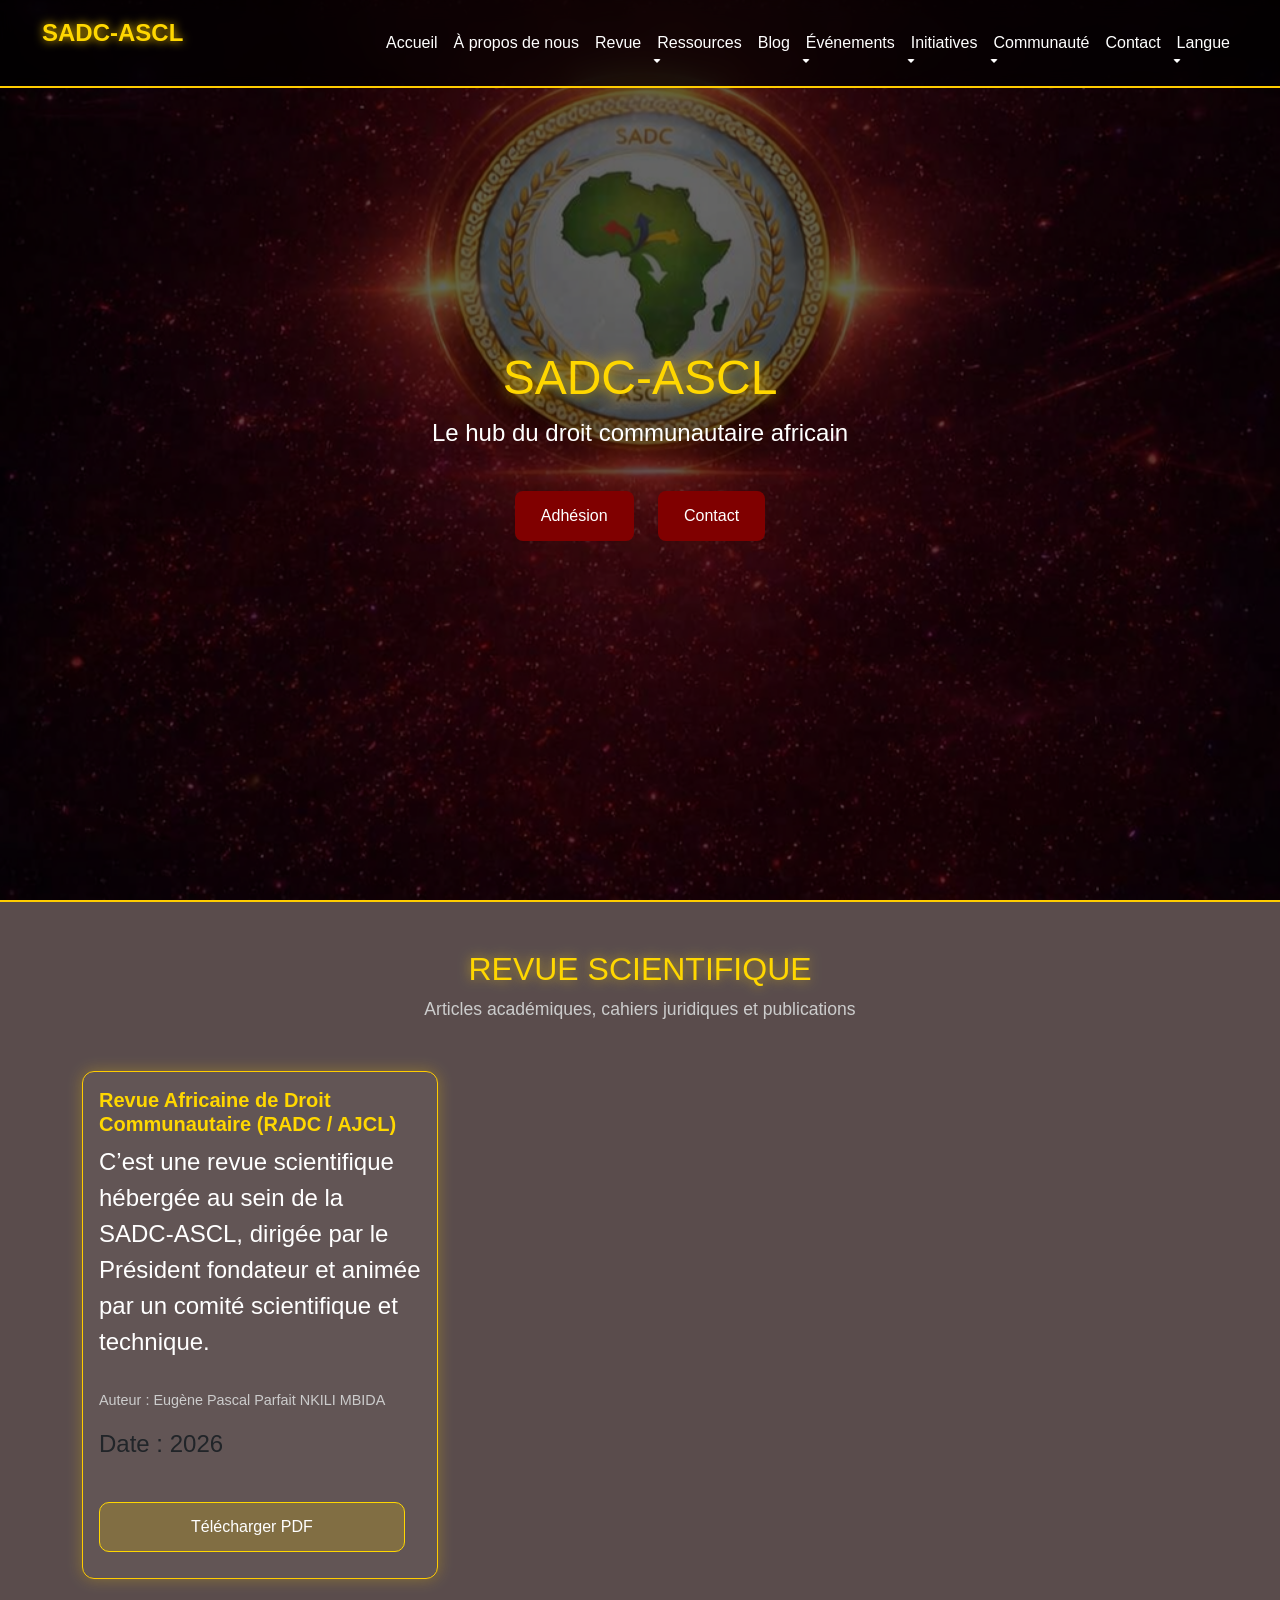
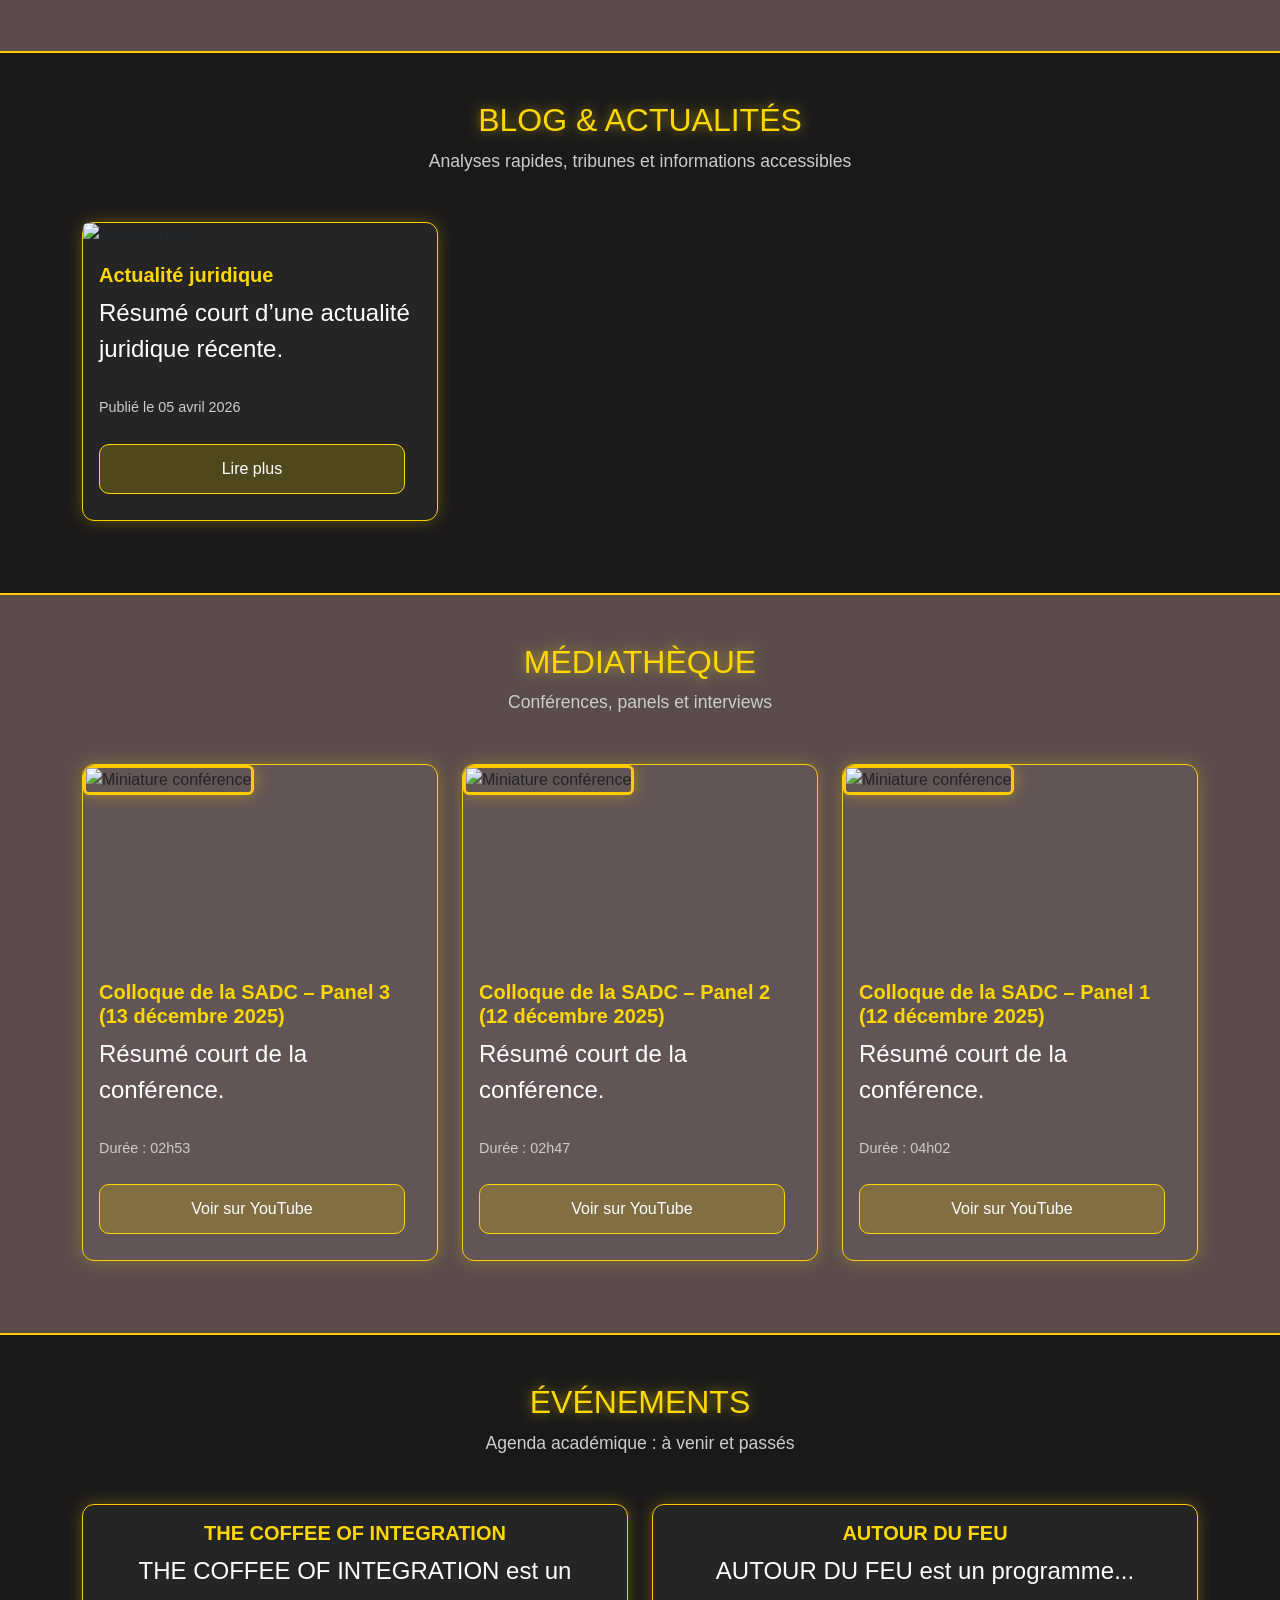
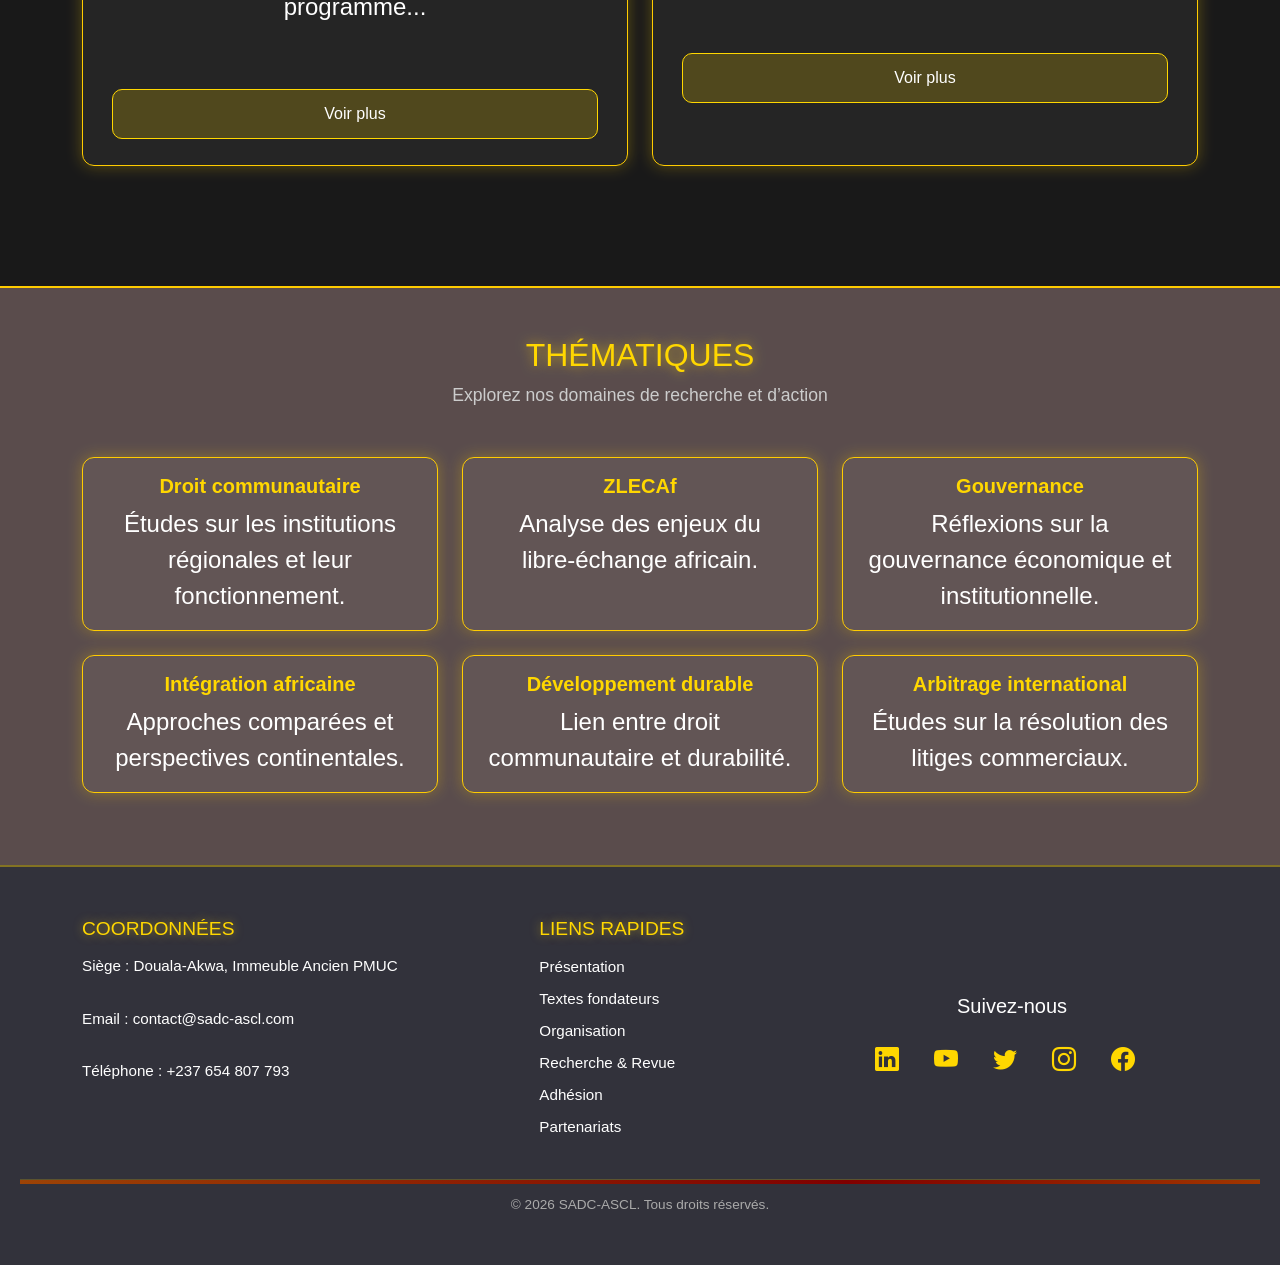
==== commit 7196ca83: "Update index.html" ====
--- a/index.html
+++ b/index.html
@@ -199,60 +199,22 @@
 
             <!-- Événements à venir -->
             <div class="mb-5">
-                <h3 class="sub-block-title" data-i18n="evenements-upcoming">À venir</h3>
-                <div class="row">
-                    <!-- <div class="col-md-6 mb-4">
-                        <div class="card futuristic-card h-100">
-                            <div class="card-body">
-                                <h5 class="card-title" data-i18n="evenements-upcoming1-title">Colloque sur la ZLECAf</h5>
-                                <p class="card-text" data-i18n="evenements-upcoming1-summary">Discussion sur les enjeux du libre-échange africain.</p>
-                                <p class="card-meta" data-i18n="evenements-upcoming1-meta">Date : 20 avril 2026 | Lieu : Yaoundé</p>
-                                <a href="https://calendar.google.com/calendar/render?action=TEMPLATE&text=Colloque+ZLECAf&dates=20260420T090000/20260420T120000&details=Discussion+sur+les+enjeux+du+libre-échange+africain&location=Yaoundé"
-                                    target="_blank" class="btn btn-custom" data-i18n="evenements-add-calendar">
-                                    Ajouter au calendrier
-                                </a>
-                            </div>
-                        </div>
-                    </div> -->
-
-                    <div class="col-md-6 mb-4">
-                        <div class="card futuristic-card h-100">
-                            <div class="card-body">
-                                <h5 class="card-title" data-i18n="evenements-upcoming2-title">Conférence sur le droit communautaire</h5>
-                                <p class="card-text" data-i18n="evenements-upcoming2-summary">Approches comparées et perspectives africaines.</p>
-                                <p class="card-meta" data-i18n="evenements-upcoming2-meta">Date : 10 mai 2026 | Lieu : Douala</p>
-                                <a href="https://calendar.google.com/calendar/render?action=TEMPLATE&text=Conference+Droit+Communautaire&dates=20260510T090000/20260510T120000&details=Approches+comparées+et+perspectives+africaines&location=Douala"
-                                    target="_blank" class="btn btn-custom" data-i18n="evenements-add-calendar">
-                                    Ajouter au calendrier
-                                </a>
-                            </div>
-                        </div>
-                    </div>
-                </div>
-            </div>
-
-            <!-- Événements passés -->
-            <div>
-                <h3 class="sub-block-title" data-i18n="evenements-past">Passés</h3>
                 <div class="row">
                     <div class="col-md-6 mb-4">
-                        <div class="card futuristic-card h-100">
+                        <div class="card futuristic-card h-100 text-center">    
                             <div class="card-body">
-                                <h5 class="card-title" data-i18n="evenements-past1-title">Panel sur l’intégration africaine</h5>
-                                <p class="card-text" data-i18n="evenements-past1-summary">Débat sur les institutions régionales.</p>
-                                <p class="card-meta" data-i18n="evenements-past1-meta">Date : 15 mars 2026 | Lieu : Yaoundé</p>
-                                <a href="https://www.youtube.com/watch?v=m-b2nUVpsqo" target="_blank" class="btn btn-custom" data-i18n="evenements-replay">Replay</a>
+                                <h5 class="card-title" data-i18n="titre-coffee">THE COFFEE OF INTEGRATION</h5>
+                                <p class="card-text" data-i18n="sub-content-coffee">THE COFFEE OF INTEGRATION est un programme...</p><br>
+                                <button class="btn btn-custom" data-bs-toggle="modal" data-bs-target="#coffee" data-i18n="voir_plus">Voir plus</button>
                             </div>
                         </div>
                     </div>
-
                     <div class="col-md-6 mb-4">
-                        <div class="card futuristic-card h-100">
+                        <div class="card futuristic-card h-100 text-center">    
                             <div class="card-body">
-                                <h5 class="card-title" data-i18n="evenements-past2-title">Séminaire sur la gouvernance</h5>
-                                <p class="card-text" data-i18n="evenements-past2-summary">Analyse des défis institutionnels.</p>
-                                <p class="card-meta" data-i18n="evenements-past2-meta">Date : 28 février 2026 | Lieu : Douala</p>
-                                <a href="#" class="btn btn-custom" data-i18n="evenements-documents">Documents</a>
+                                <h5 class="card-title" data-i18n="titre-feu">AUTOUR DU FEU</h5>
+                                <p class="card-text" data-i18n="sub-content-feu">AUTOUR DU FEU est un programme...</p><br>
+                                <button class="btn btn-custom" data-bs-toggle="modal" data-bs-target="#feu" data-i18n="voir_plus">Voir plus</button>
                             </div>
                         </div>
                     </div>
@@ -261,8 +223,6 @@
 
         </div>
     </section>
-
-    
 
     <!-- Section Thématiques -->
     <section id="thematiques" class="py-5 mediatheque-section">
@@ -279,7 +239,7 @@
                         <div class="card-body">
                             <h5 class="card-title" data-i18n="thematiques1-title">Droit communautaire</h5>
                             <p class="card-text" data-i18n="thematiques1-summary">Études sur les institutions régionales et leur fonctionnement.</p>
-                            <a href="#" class="btn btn-custom" data-i18n="thematiques-discover">Découvrir</a>
+                            <!-- <a href="#" class="btn btn-custom" data-i18n="thematiques-discover">Découvrir</a> -->
                         </div>
                     </div>
                 </div>
@@ -290,7 +250,7 @@
                         <div class="card-body">
                             <h5 class="card-title" data-i18n="thematiques2-title">ZLECAf</h5>
                             <p class="card-text" data-i18n="thematiques2-summary">Analyse des enjeux du libre-échange africain.</p>
-                            <a href="#" class="btn btn-custom" data-i18n="thematiques-discover">Découvrir</a>
+                            <!-- <a href="#" class="btn btn-custom" data-i18n="thematiques-discover">Découvrir</a> -->
                         </div>
                     </div>
                 </div>
@@ -301,7 +261,7 @@
                         <div class="card-body">
                             <h5 class="card-title" data-i18n="thematiques3-title">Gouvernance</h5>
                             <p class="card-text" data-i18n="thematiques3-summary">Réflexions sur la gouvernance économique et institutionnelle.</p>
-                            <a href="#" class="btn btn-custom" data-i18n="thematiques-discover">Découvrir</a>
+                            <!-- <a href="#" class="btn btn-custom" data-i18n="thematiques-discover">Découvrir</a> -->
                         </div>
                     </div>
                 </div>
@@ -314,7 +274,7 @@
                         <div class="card-body">
                             <h5 class="card-title" data-i18n="thematiques4-title">Intégration africaine</h5>
                             <p class="card-text" data-i18n="thematiques4-summary">Approches comparées et perspectives continentales.</p>
-                            <a href="#" class="btn btn-custom" data-i18n="thematiques-discover">Découvrir</a>
+                            <!-- <a href="#" class="btn btn-custom" data-i18n="thematiques-discover">Découvrir</a> -->
                         </div>
                     </div>
                 </div>
@@ -325,7 +285,7 @@
                         <div class="card-body">
                             <h5 class="card-title" data-i18n="thematiques5-title">Développement durable</h5>
                             <p class="card-text" data-i18n="thematiques5-summary">Lien entre droit communautaire et durabilité.</p>
-                            <a href="#" class="btn btn-custom" data-i18n="thematiques-discover">Découvrir</a>
+                            <!-- <a href="#" class="btn btn-custom" data-i18n="thematiques-discover">Découvrir</a> -->
                         </div>
                     </div>
                 </div>
@@ -336,7 +296,7 @@
                         <div class="card-body">
                             <h5 class="card-title" data-i18n="thematiques6-title">Arbitrage international</h5>
                             <p class="card-text" data-i18n="thematiques6-summary">Études sur la résolution des litiges commerciaux.</p>
-                            <a href="#" class="btn btn-custom" data-i18n="thematiques-discover">Découvrir</a>
+                            <!-- <a href="#" class="btn btn-custom" data-i18n="thematiques-discover">Découvrir</a> -->
                         </div>
                     </div>
                 </div>
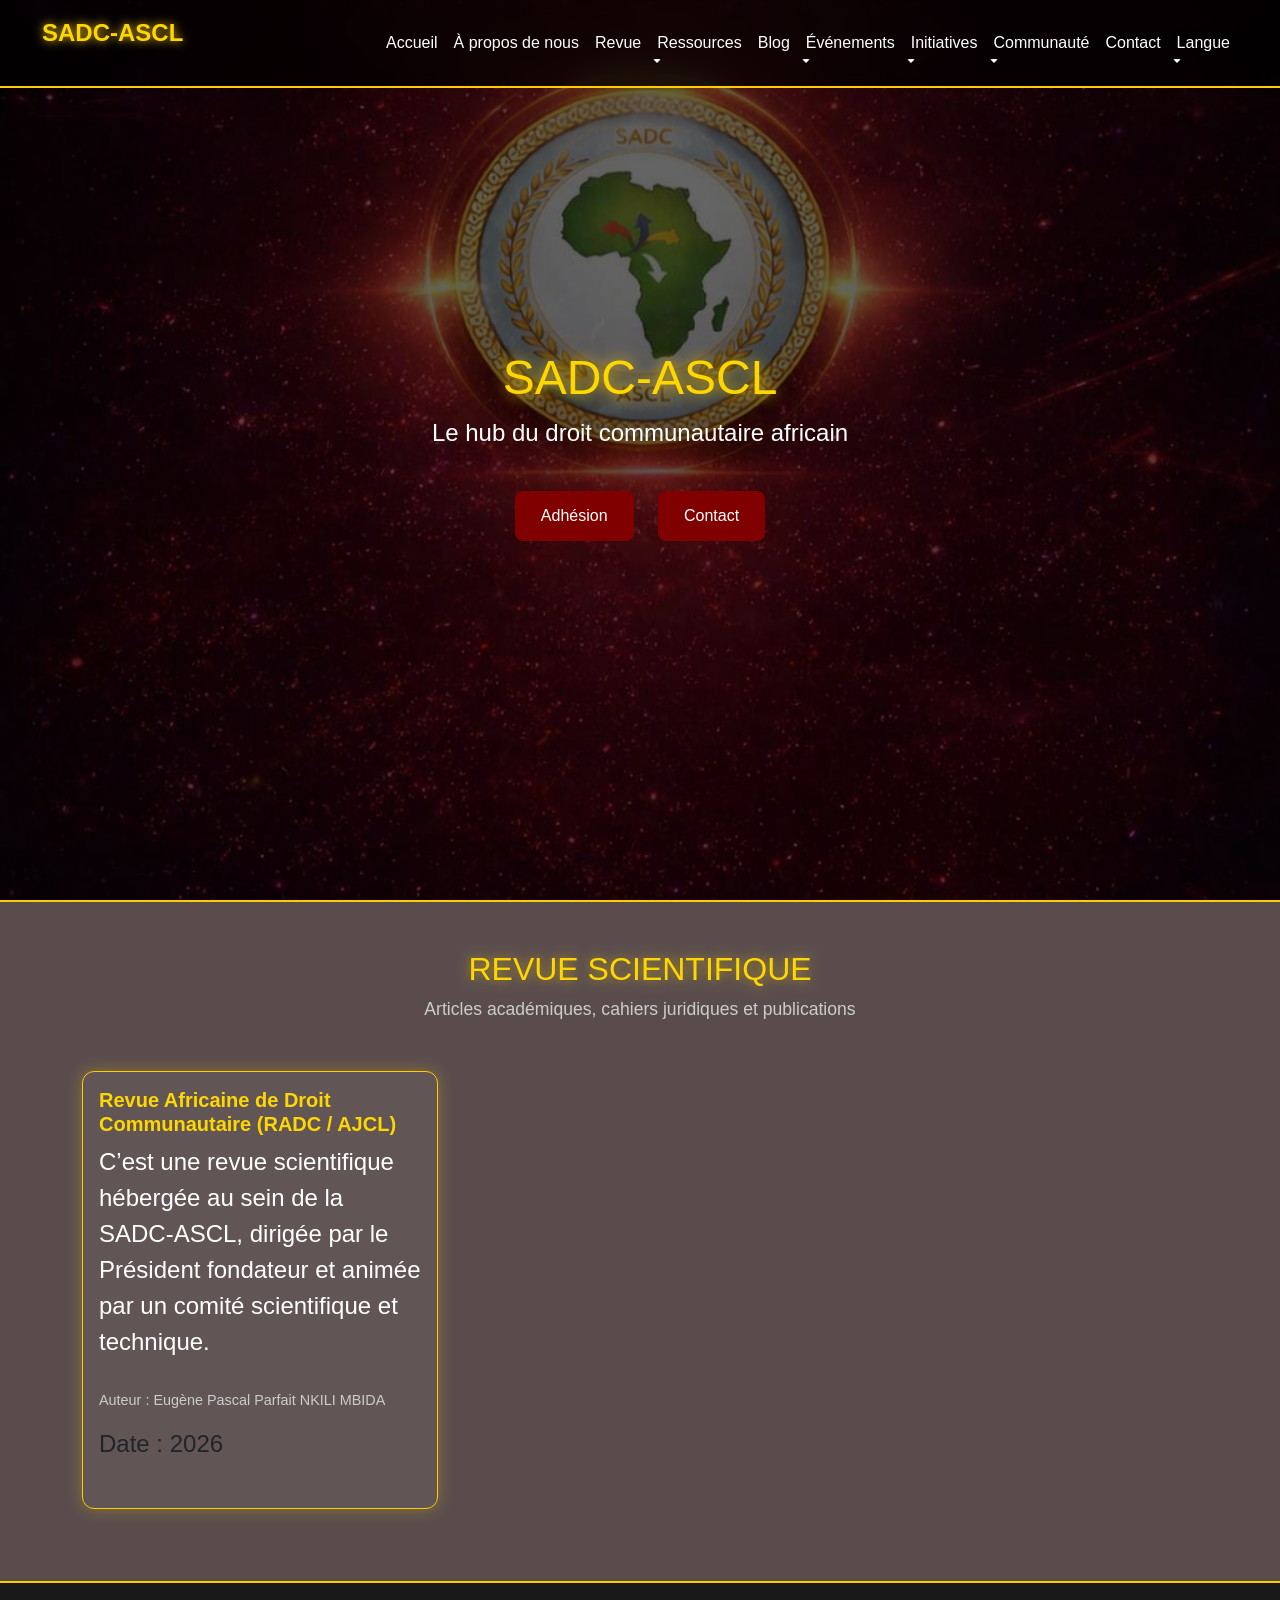
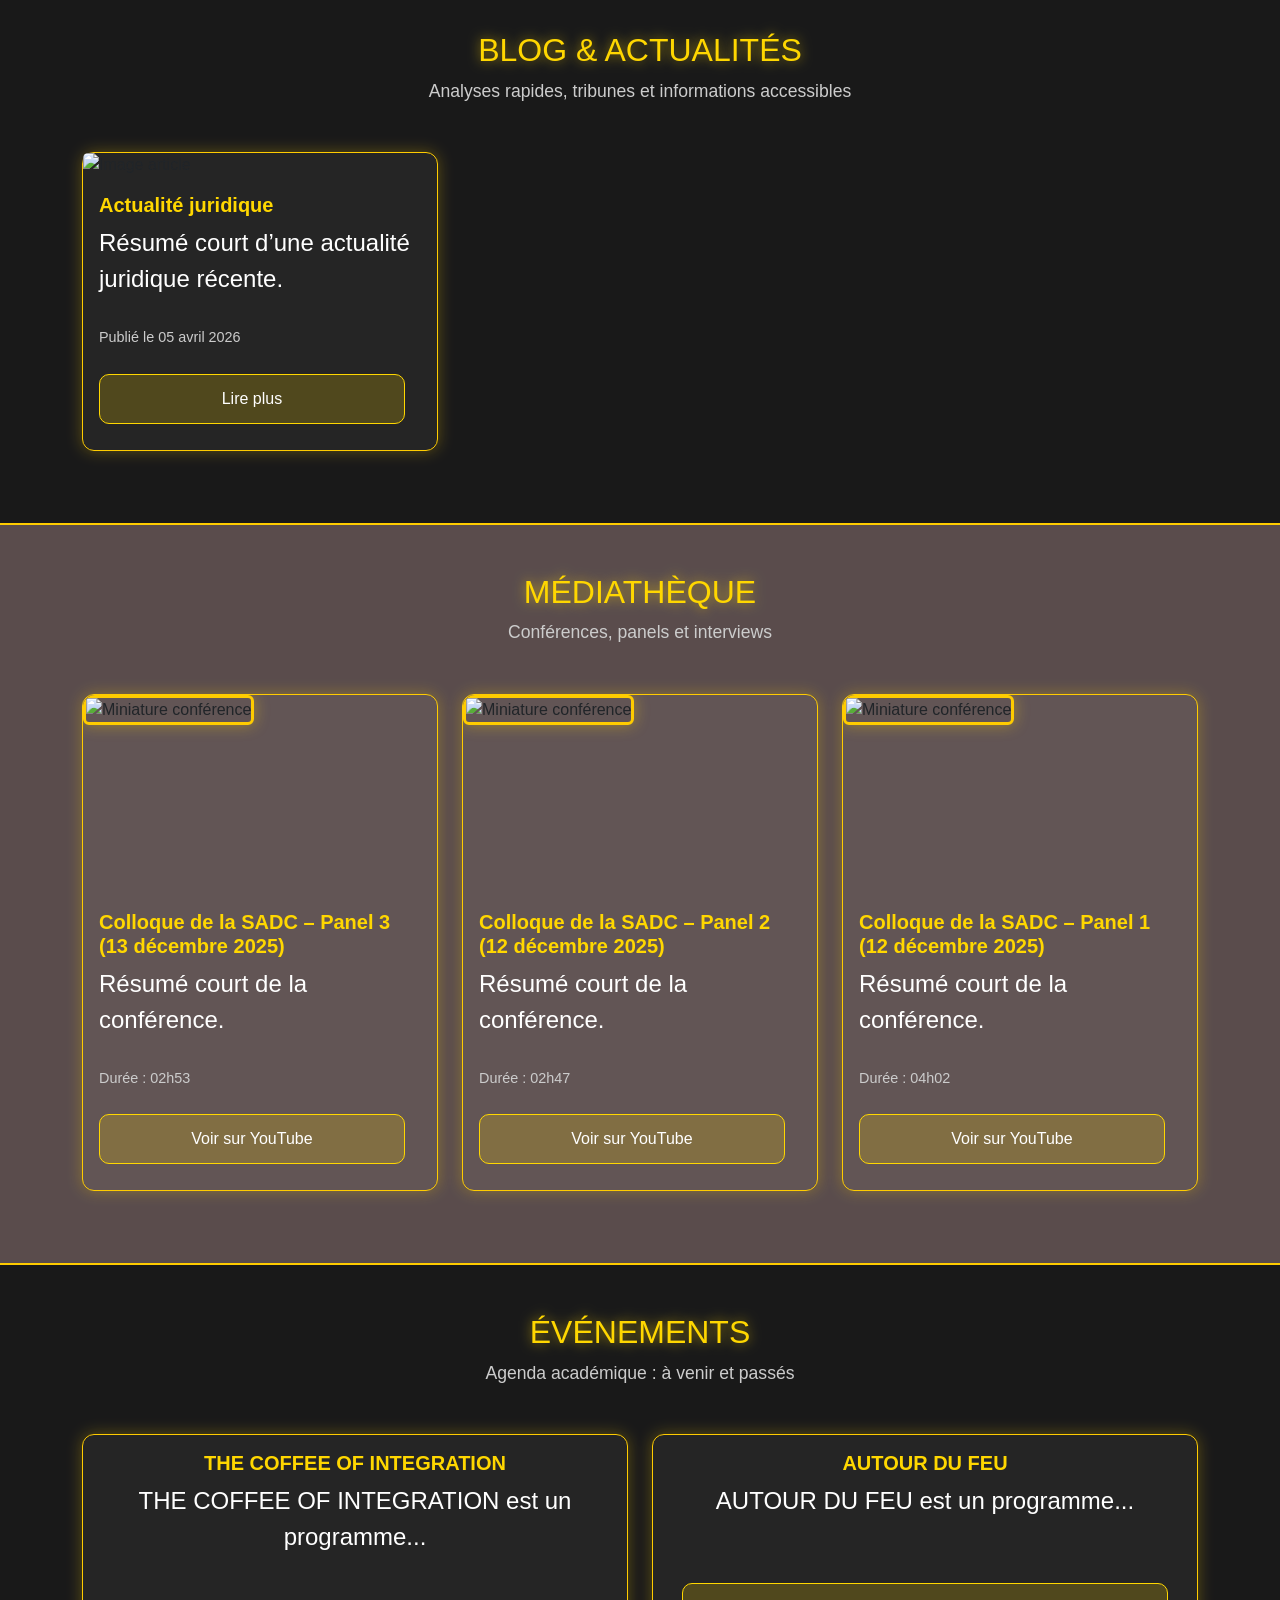
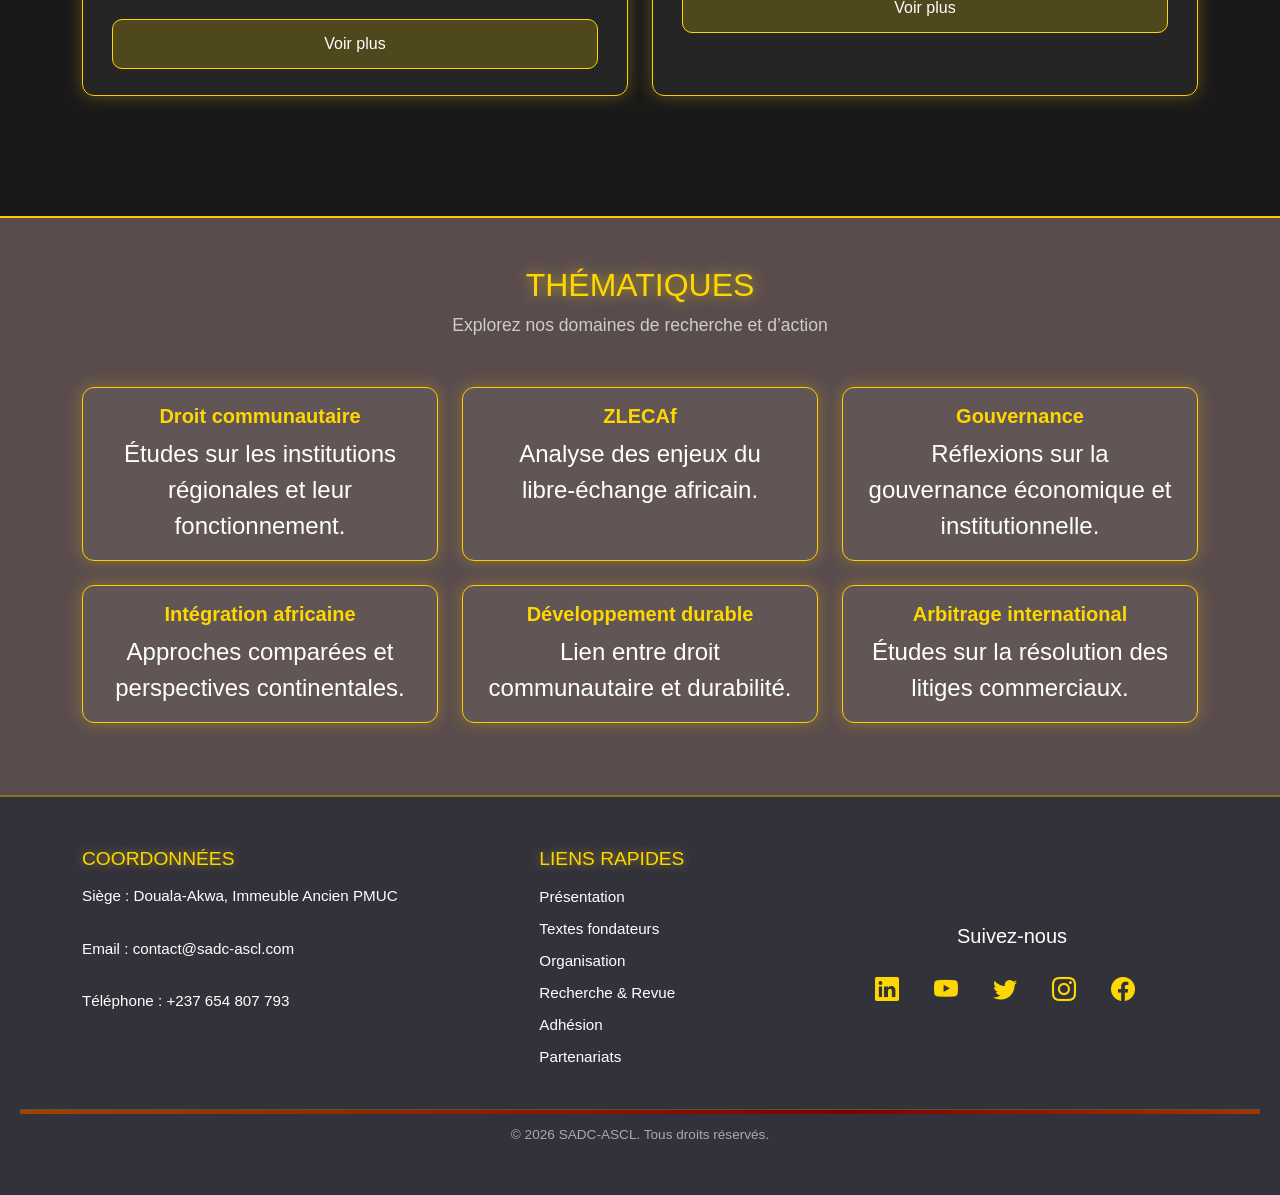
==== commit a5b0c9f9: "Update index.html" ====
--- a/index.html
+++ b/index.html
@@ -99,7 +99,7 @@
                             <p class="card-text" data-i18n="article-summary">C’est une revue scientifique hébergée au sein de la SADC‑ASCL, dirigée par le Président fondateur et animée par un comité scientifique et technique.</p>
                             <p class="card-meta" data-i18n="article-author">Auteur : Eugène Pascal Parfait NKILI MBIDA</p>
                             <p data-i18n="article-date">Date : 2026</p>
-                            <a href="" class="btn btn-custom" data-i18n="article-download">Télécharger PDF</a>
+                            <!-- <a href="" class="btn btn-custom" data-i18n="article-download">Télécharger PDF</a> -->
                         </div>
                     </div>
                 </div> 
@@ -220,9 +220,55 @@
                     </div>
                 </div>
             </div>
-
         </div>
     </section>
+
+    <!-- Modale Coffee of integration -->
+    <div class="modal fade" id="coffee" tabindex="-1" aria-hidden="true">
+        <div class="modal-dialog modal-dialog-centered">
+            <div class="modal-content futuristic-modal">
+                <div class="modal-header">
+                    <h5 class="modal-title" data-i18n="titre-coffee"> THE COFFEE OF INTEGRATION</h5>
+                    <button type="button" class="btn-close btn-close-white" data-bs-dismiss="modal"></button>
+                </div>
+                <div class="modal-body">
+                    <p data-i18n="content-coffee">THE COFFEE OF INTEGRATION est un programme virtuel hébergé par la Société Africaine de Droit Communautaire, 
+                        dédié aux questionnements et au positionnement sur l’actualité de l’intégration africaine. Sa première session a été 
+                        réalisée le 5 août 2023 et depuis lors, elle a connu de nombreuses interventions. Ce programme se veut une plateforme de 
+                        rencontre des chercheurs séniors de diverses disciplines pour participer au développement d’une intégration des peuples 
+                        pour renverser la table d’une intégration des gouvernements dont les insuffisances semblent éprouver.
+                    </p>
+                </div>
+                <div class="modal-footer">
+                    <button type="button" class="btn btn-custom" data-bs-dismiss="modal" data-i18n="fermer">Fermer</button>
+                </div>
+            </div>
+        </div>
+    </div>
+
+    <!-- Modale Autour du feu -->
+    <div class="modal fade" id="feu" tabindex="-1" aria-hidden="true">
+        <div class="modal-dialog modal-dialog-centered">
+            <div class="modal-content futuristic-modal">
+                <div class="modal-header">
+                    <h5 class="modal-title" data-i18n="titre-feu"> AUTOUR DU FEU</h5>
+                    <button type="button" class="btn-close btn-close-white" data-bs-dismiss="modal"></button>
+                </div>
+                <div class="modal-body">
+                    <p data-i18n="content-feu">AUTOUR DU FEU est un programme virtuel hébergé par la Société Africaine de Droit Communautaire, 
+                        dédié à la jeune recherche africaine. Il a pour objectif d’offrir un espace de discussion et de valorisation 
+                        des jeunes chercheurs africains (dans les cycles Licence, Master et Doctorat) sur des thématiques touchant à 
+                        l’intégration africaine. Il s’agit d’un programme mensuel, animé par de jeunes ressortissant de chacune des 5 
+                        régions de l’Afrique (Sud, Est, Centre, Ouest, Nord) en vue de croiser les regards et créer des ponts entre les 
+                        différentes Afriques, en vue d’un continent intégré et prospère à l’horizon 2063.
+                    </p>
+                </div>
+                <div class="modal-footer">
+                    <button type="button" class="btn btn-custom" data-bs-dismiss="modal" data-i18n="fermer">Fermer</button>
+                </div>
+            </div>
+        </div>
+    </div>
 
     <!-- Section Thématiques -->
     <section id="thematiques" class="py-5 mediatheque-section">
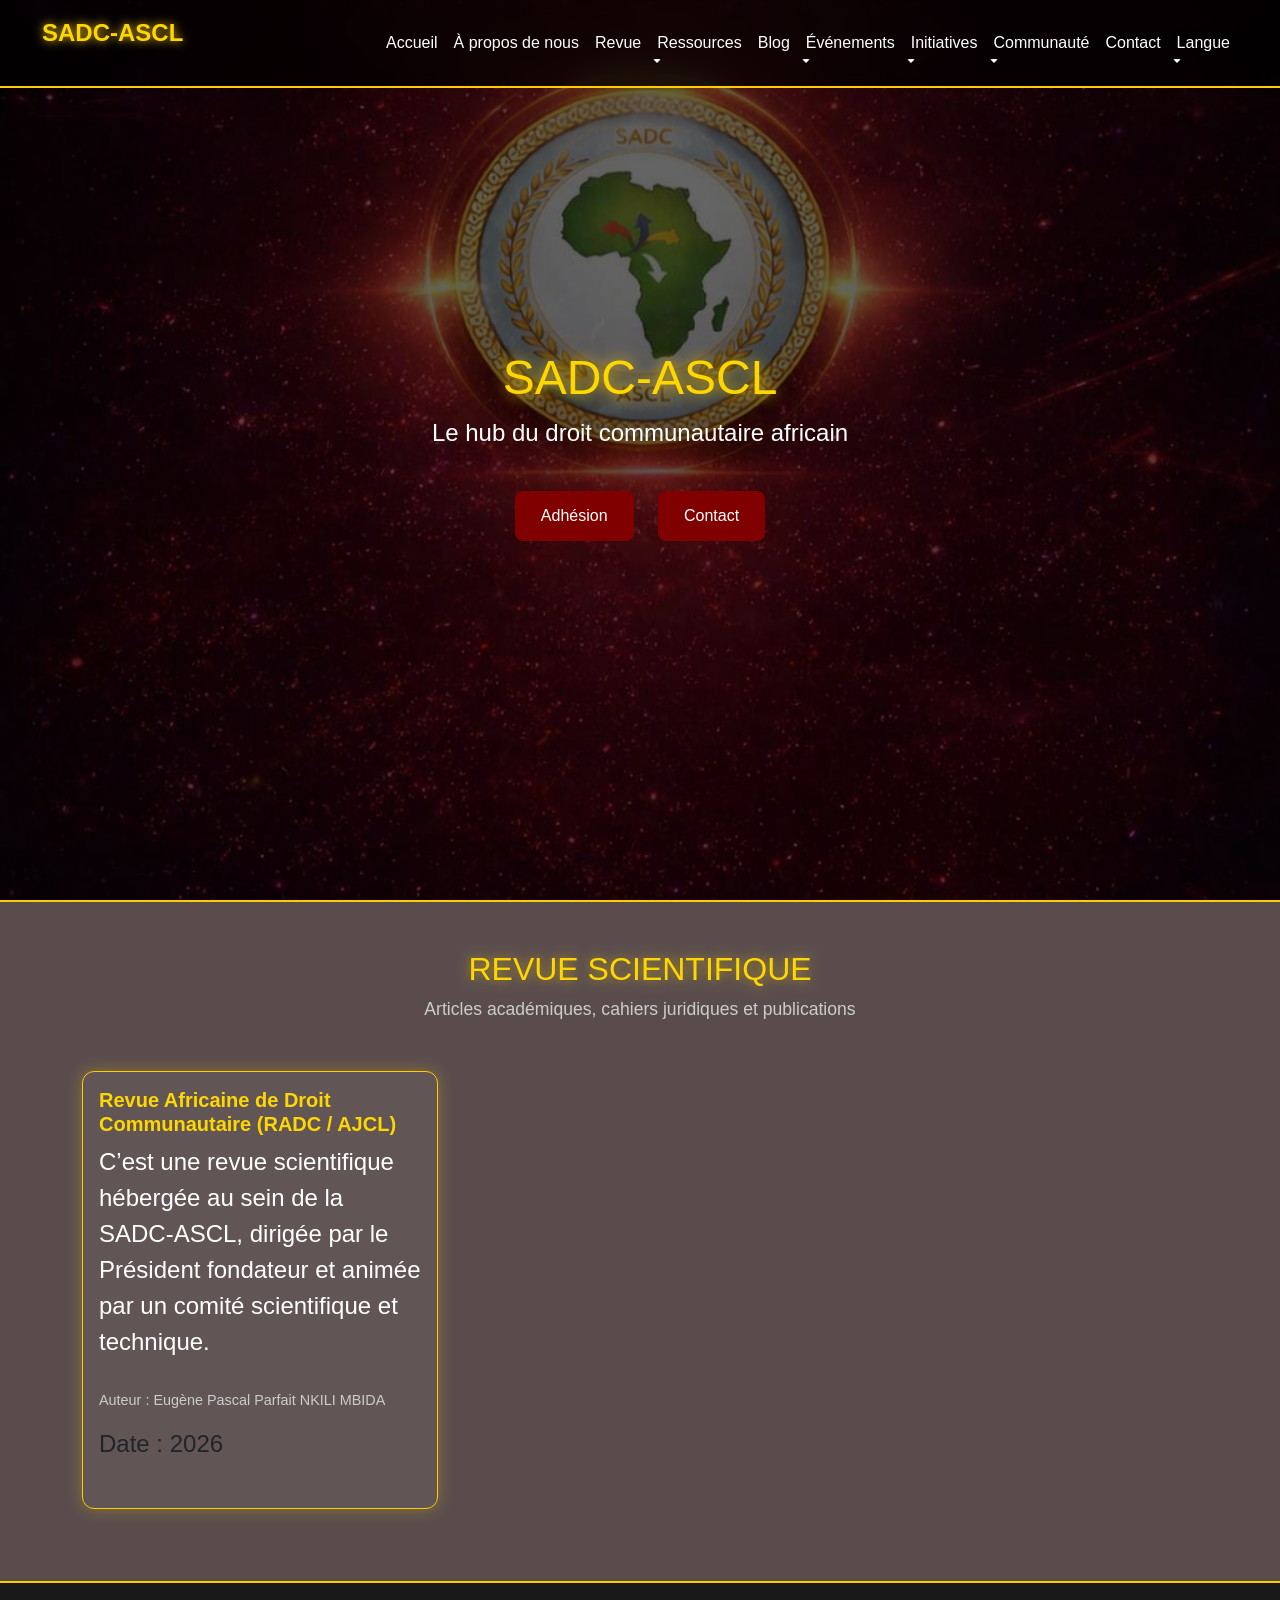
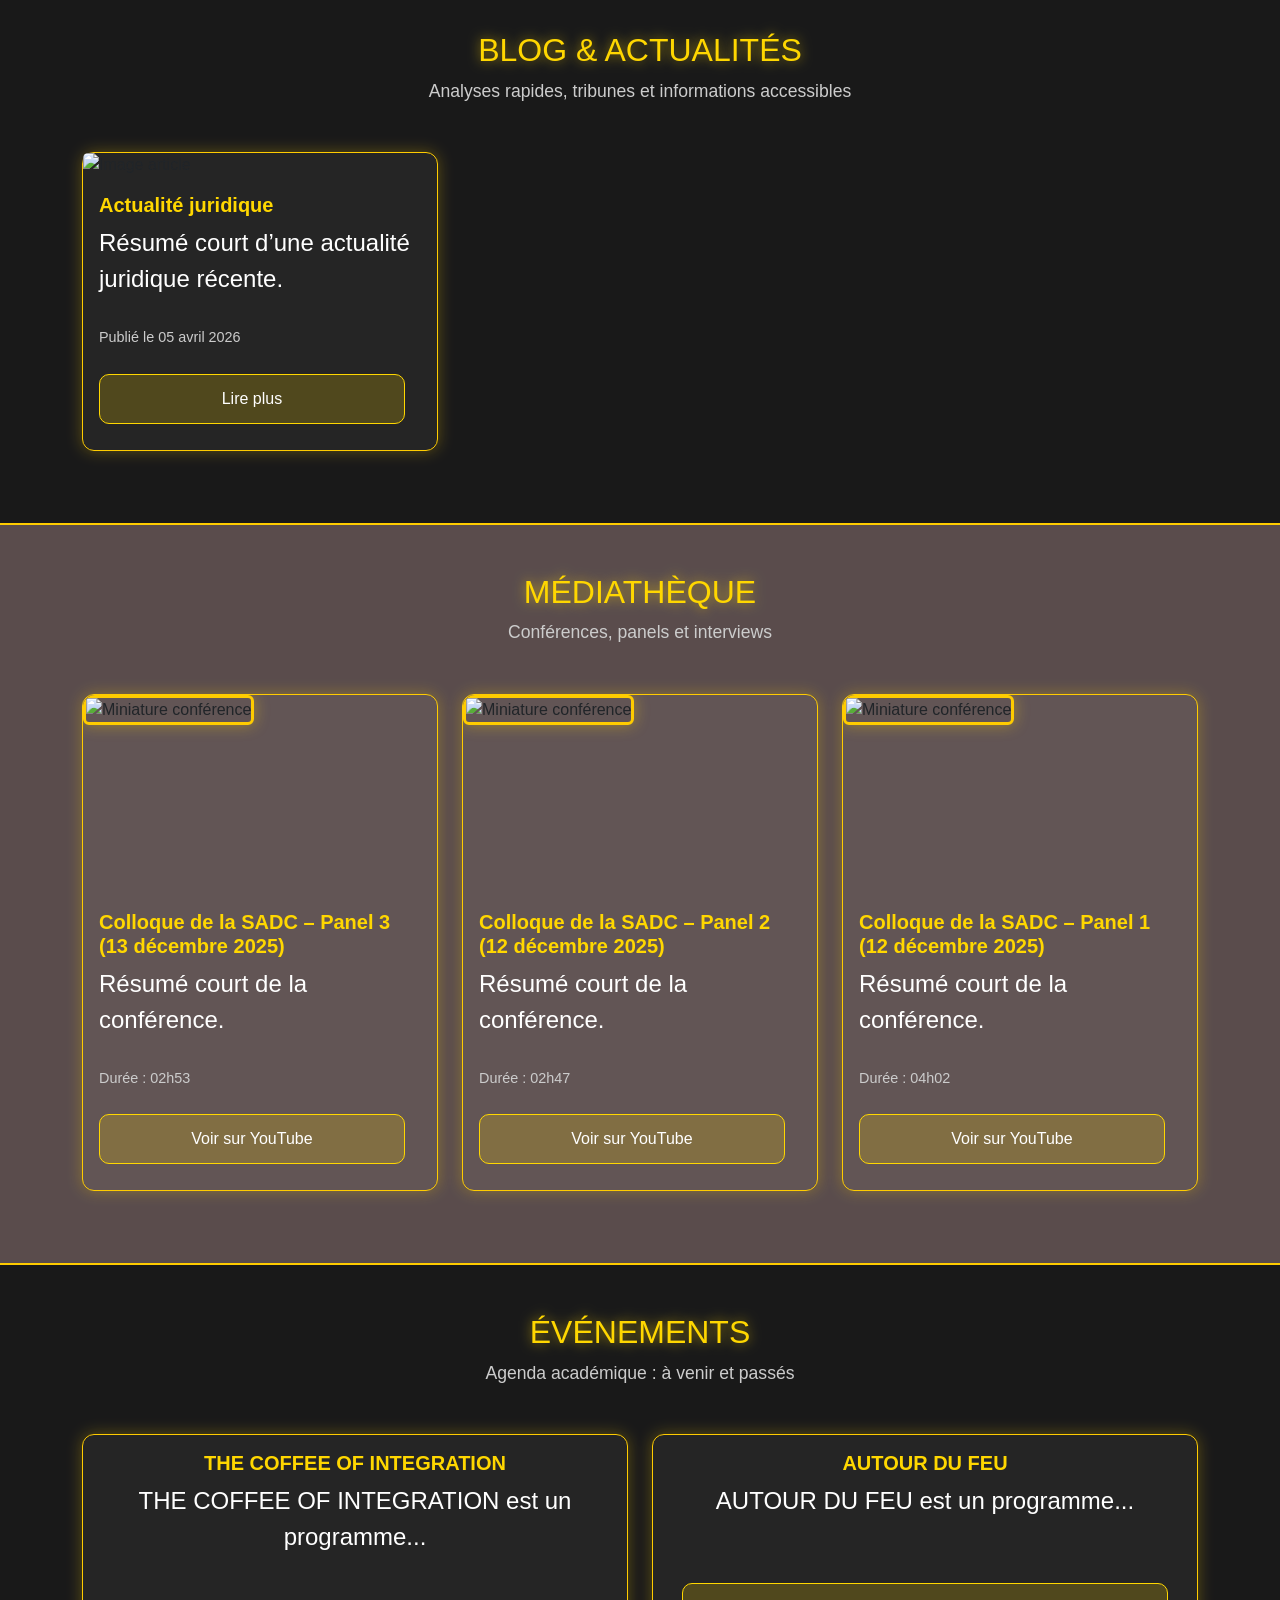
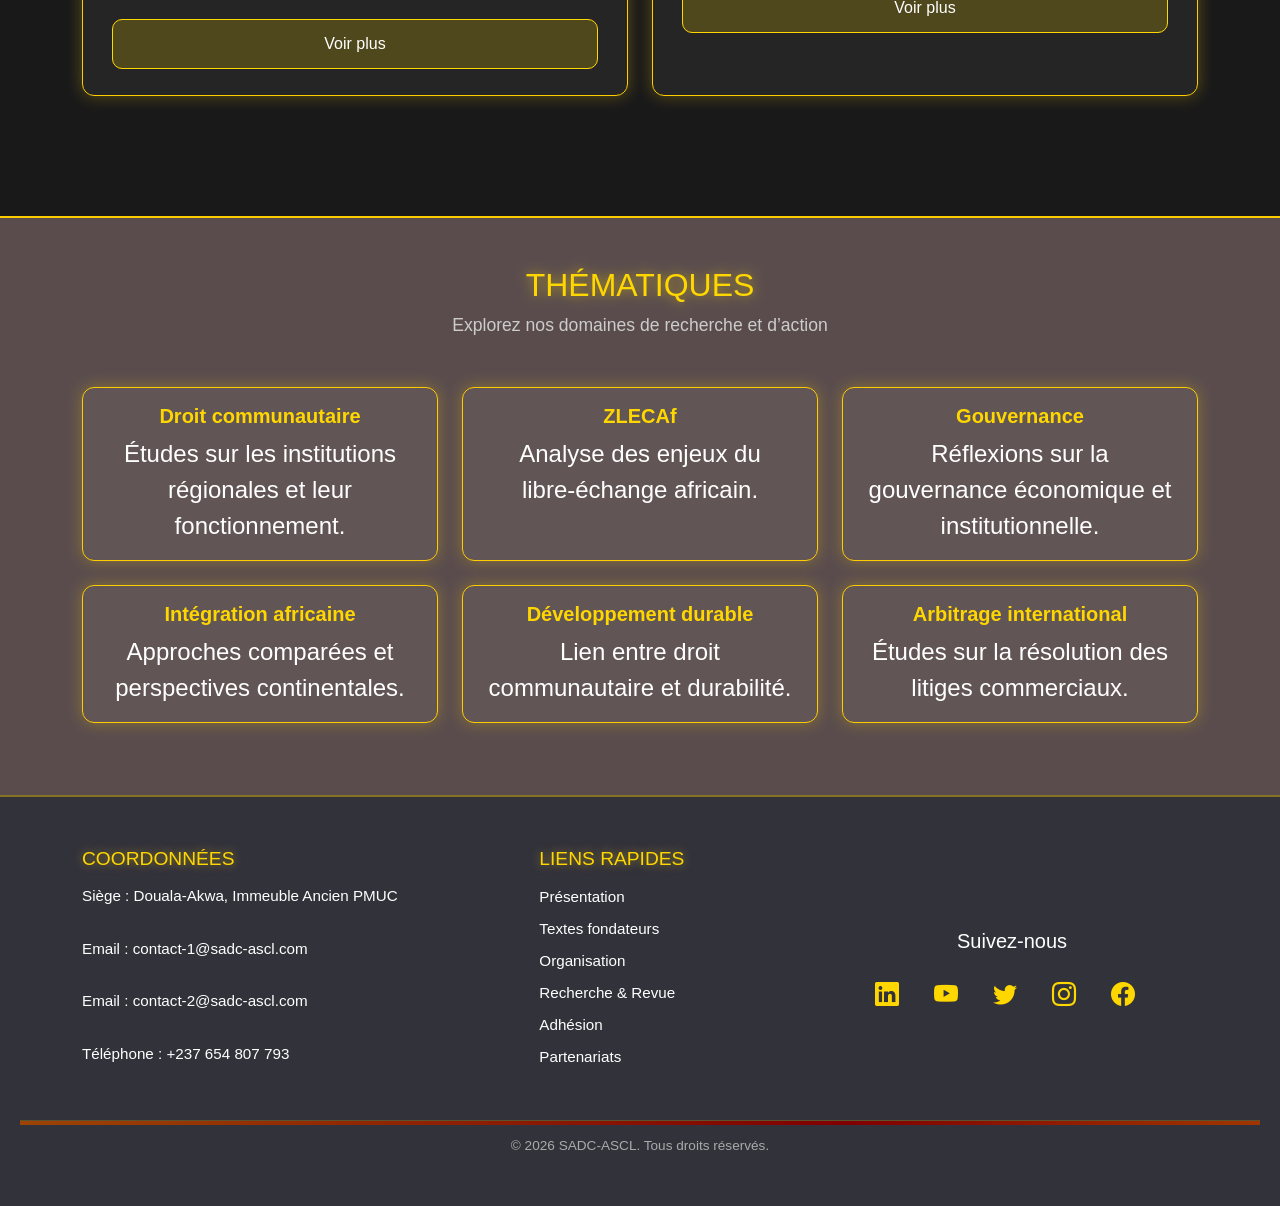
==== commit 7a6cc18f: "Update index.html" ====
--- a/index.html
+++ b/index.html
@@ -359,7 +359,8 @@
                 <div class="footer-col">
                     <h5 data-i18n="footer-coordonnees-title">Coordonnées</h5>
                     <p data-i18n="footer-address">Siège : Douala-Akwa, Immeuble Ancien PMUC</p>
-                    <p data-i18n="footer-email">Email : <a href="mailto:contact@sadc-ascl.com" class="lien">contact@sadc-ascl.com</a></p>
+                    <p data-i18n="">Email : <a href="mailto:bouyayachen.sanae@sadc-ascl.com" class="lien">contact-1@sadc-ascl.com</a></p>
+                    <p data-i18n="">Email : <a href="mailto:amougou466@sadc-ascl.com" class="lien">contact-2@sadc-ascl.com</a></p>
                     <p data-i18n="footer-phone">Téléphone : +237 654 807 793</p>
                 </div>
 
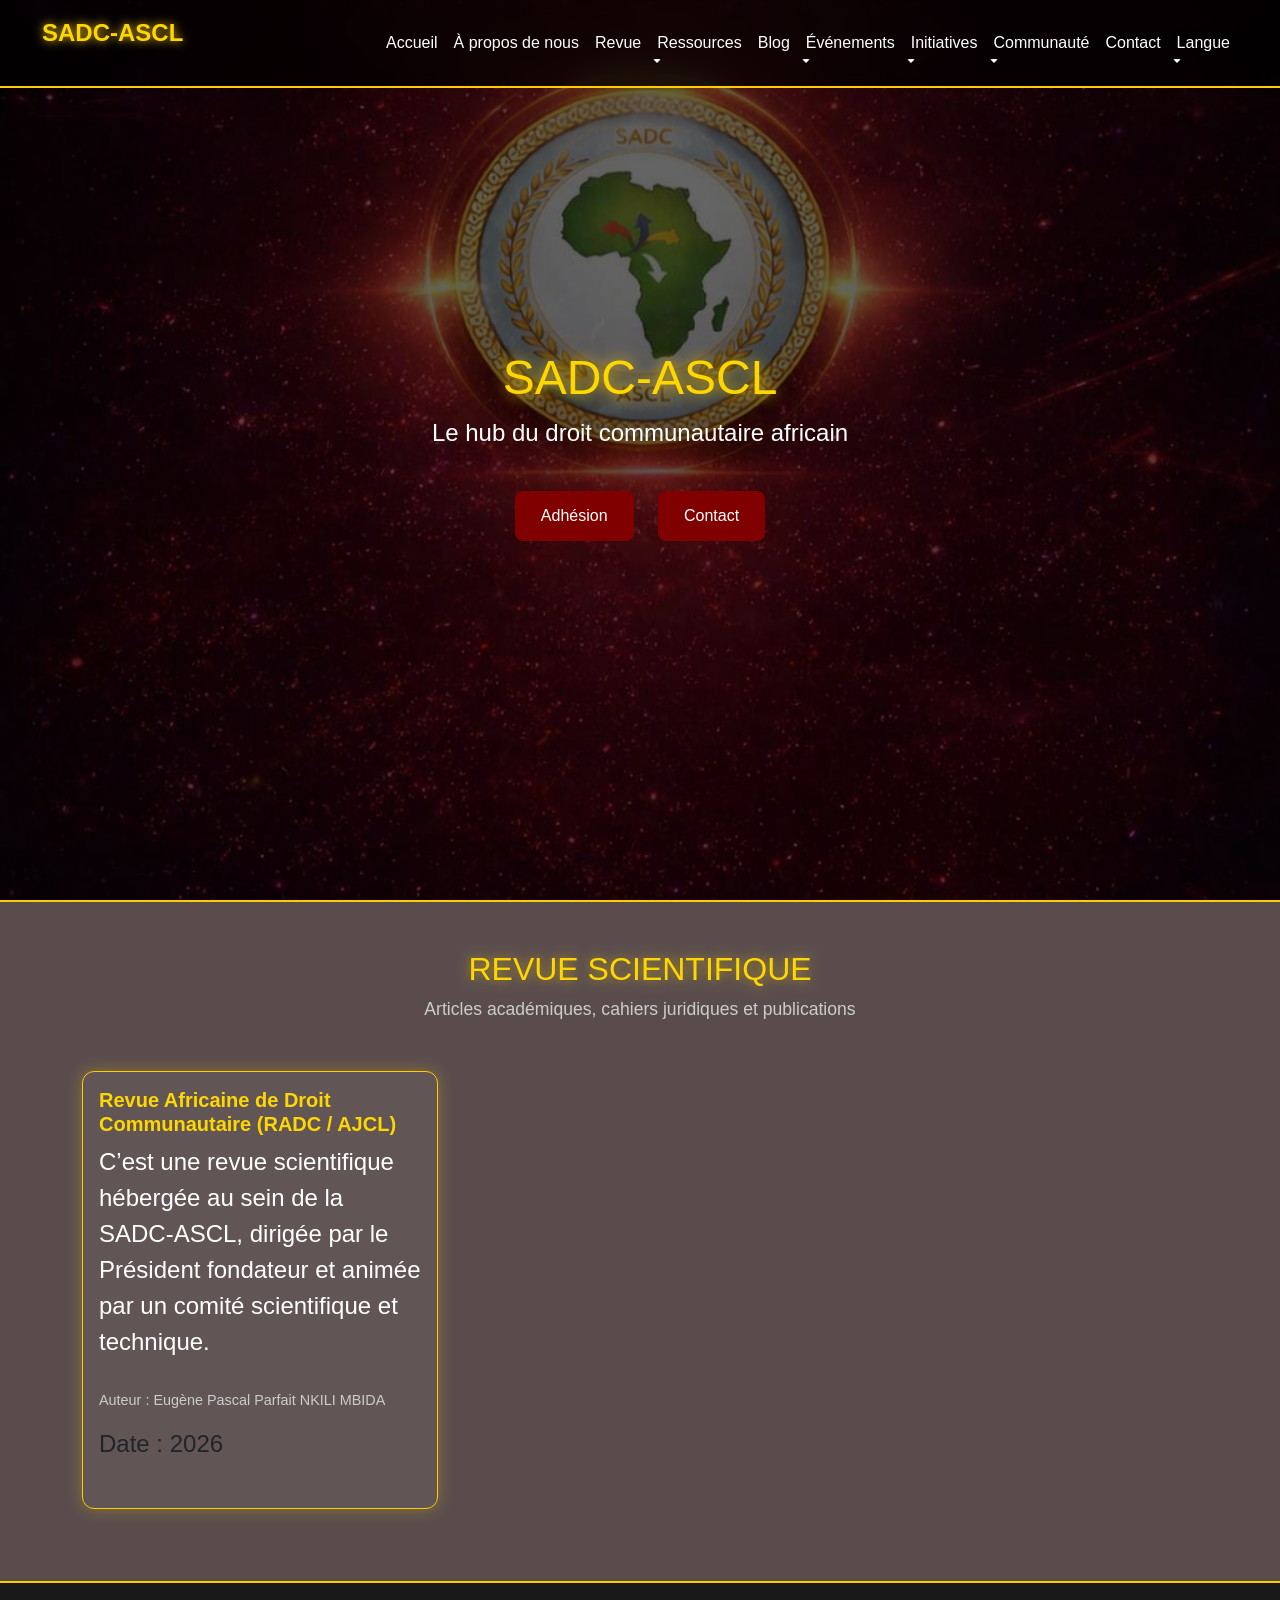
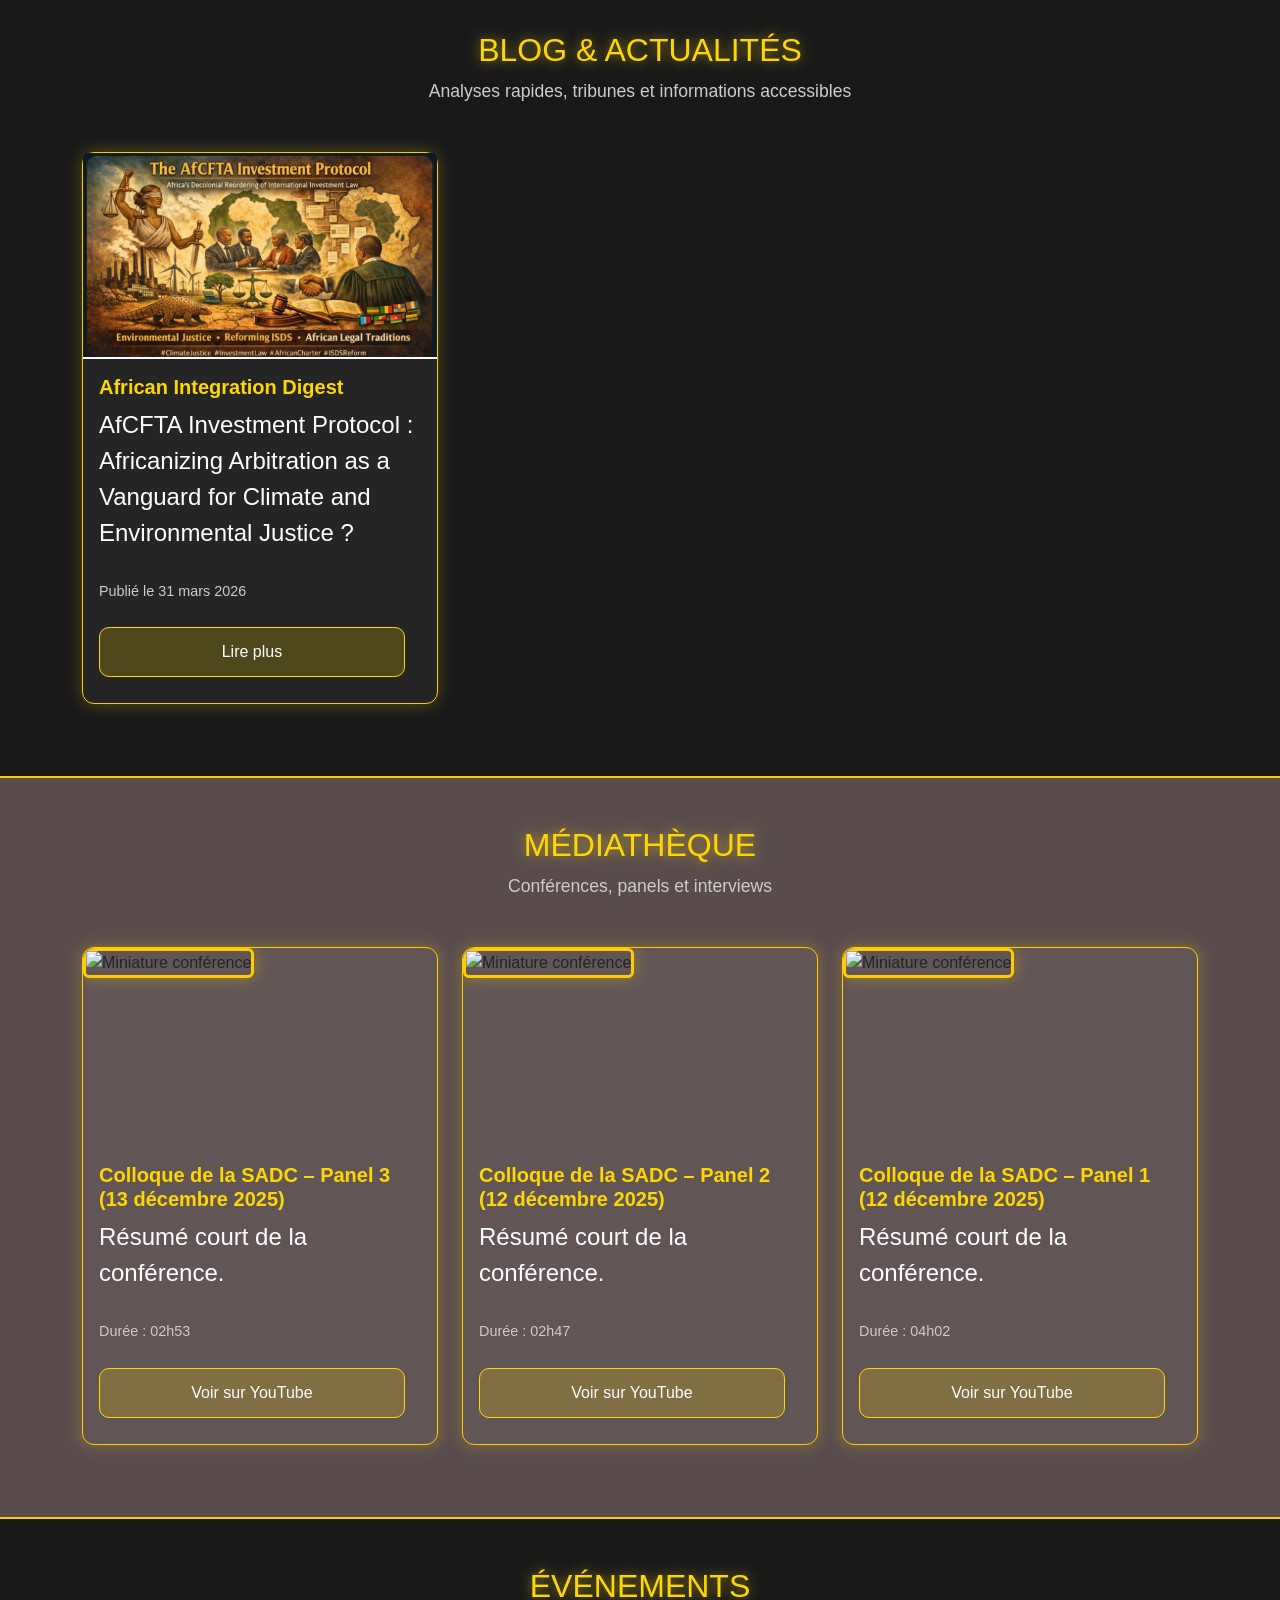
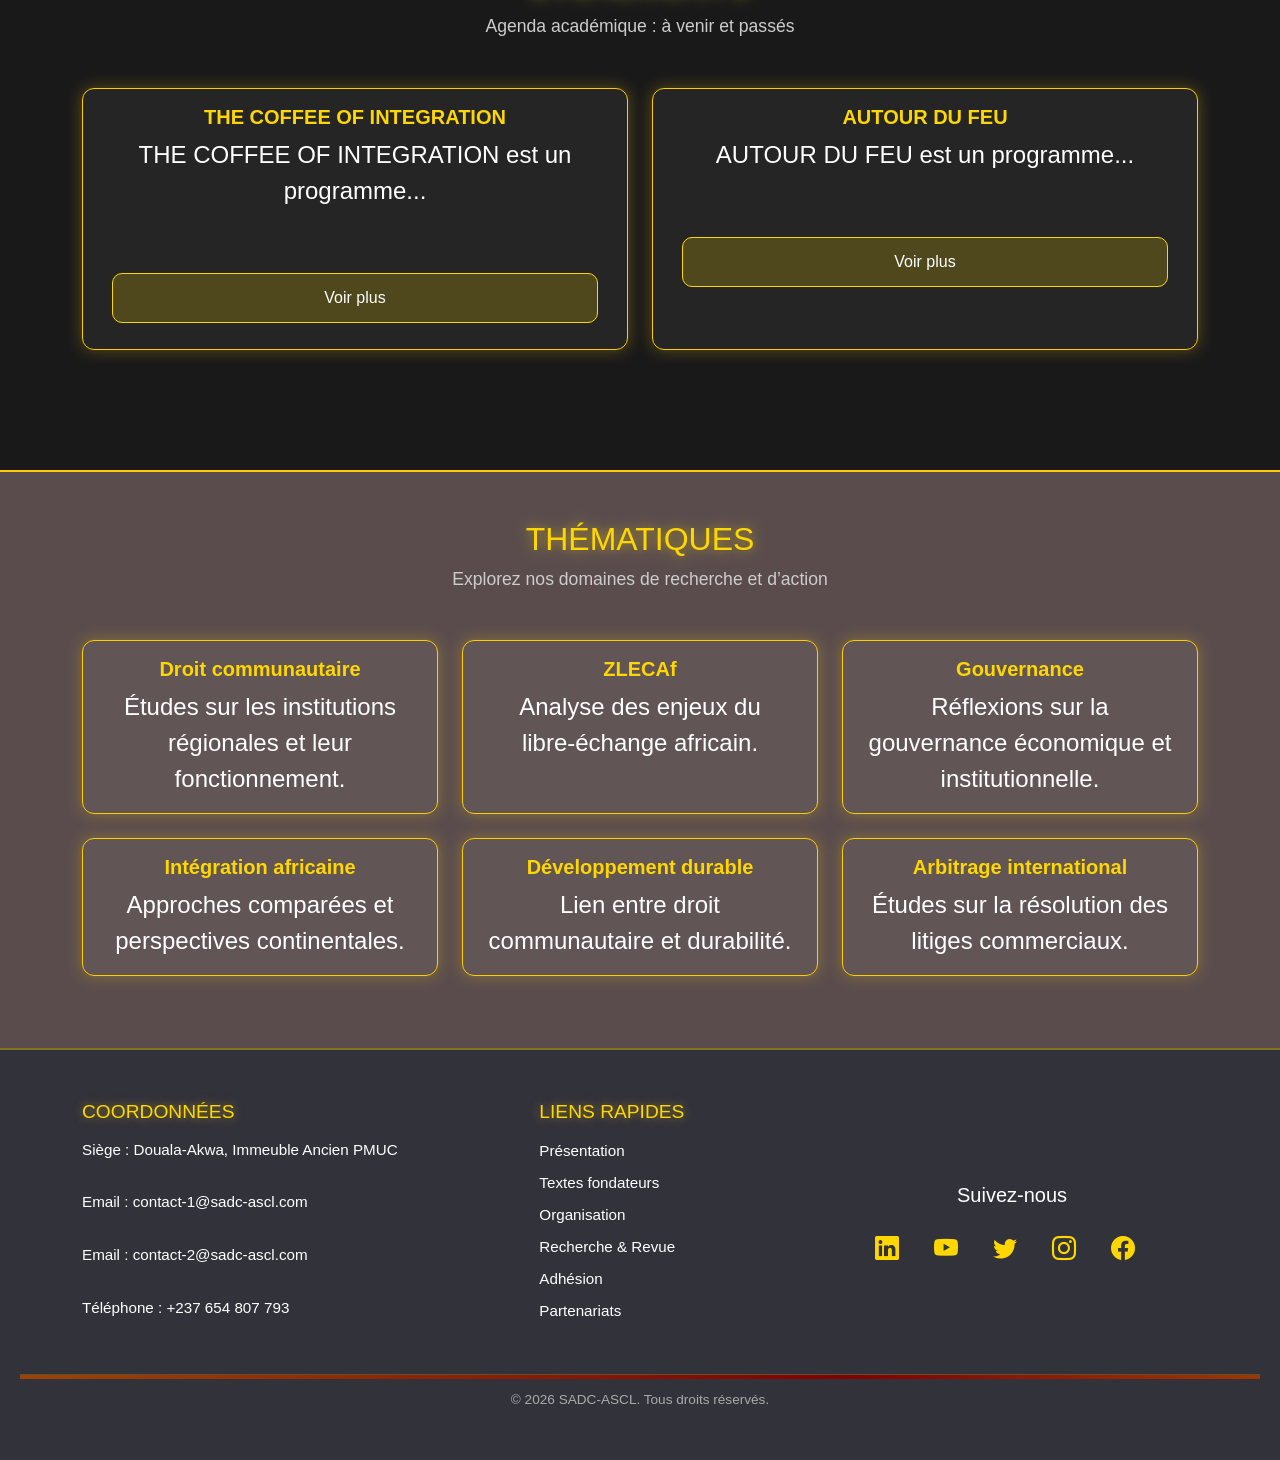
==== commit 179efe38: "Update index.html" ====
--- a/index.html
+++ b/index.html
@@ -107,24 +107,22 @@
         </div>
     </section>
 
-    <!-- Section Blog -->
+    <!-- Section Blogs -->
     <section id="blog" class="py-5 blog-section">
         <div class="container">
             <div class="text-center mb-5">
                 <h2 class="section-title" data-i18n="blog-title">Blog & Actualités</h2>
                 <p class="section-subtitle" data-i18n="blog-subtitle">Analyses rapides, tribunes et informations accessibles</p>
             </div>
-
             <div class="row">
-                <!-- Exemple d’article de blog -->
                 <div class="col-md-4 mb-4">
                     <div class="card futuristic-card h-100">
-                        <img src="./assets/Logo de la SADC.png" class="card-img-top" alt="Image article">
-                        <div class="card-body">
-                            <h5 class="card-title" data-i18n="blog-article1-title">Actualité juridique</h5>
-                            <p class="card-text" data-i18n="blog-article1-summary">Résumé court d’une actualité juridique récente.</p>
-                            <p class="card-meta" data-i18n="blog-article1-date">Publié le 05 avril 2026</p>
-                            <a href="#" class="btn btn-custom" data-i18n="blog-readmore">Lire plus</a>
+                        <img src="./assets/Capture.PNG" class="card-img-top" alt="Image article">
+                        <div class="card-body">
+                            <h5 class="card-title" data-i18n="blog-article1-title-1">African Integration Digest's</h5>
+                            <p class="card-text" data-i18n="blog-article1-summary-1">AfCFTA Investment Protocol : Africanizing Arbitration as a Vanguard for Climate and Environmental Justice ?</p>
+                            <p class="card-meta" data-i18n="blog-article1-date-1">Publié le 31 mars 2026 </p>
+                            <a href="/Docs/Blog 1 - African Integration Digest's.pdf" class="btn btn-custom" data-i18n="blog-readmore">Lire plus</a>
                         </div>
                     </div>
                 </div>
